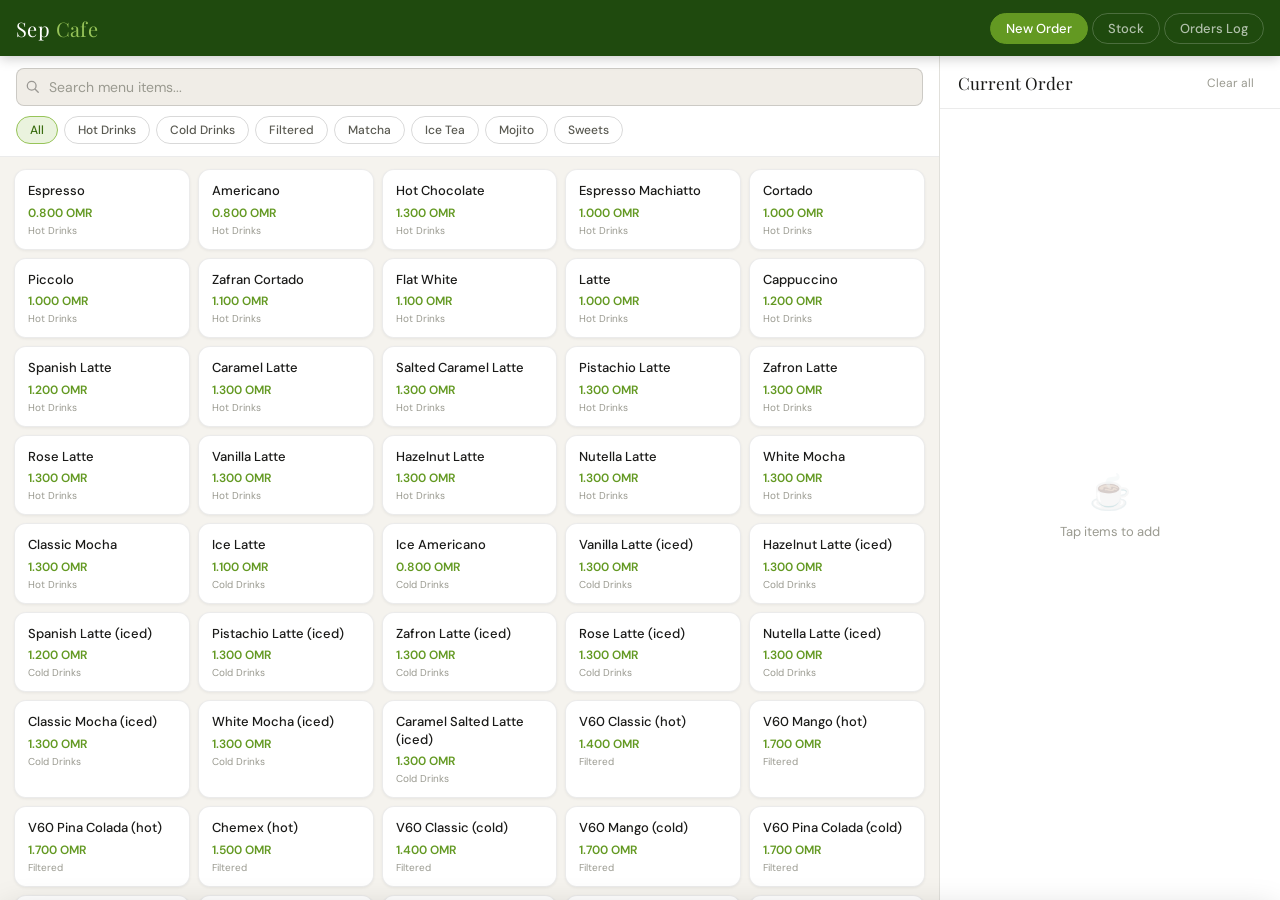
==== index.html @ 08c00aa0 "initial commit" ====
<!DOCTYPE html>
<html lang="en">
<head>
<meta charset="UTF-8" />
<meta name="viewport" content="width=device-width, initial-scale=1.0, viewport-fit=cover" />
<title>Sep Cafe — Order Management</title>
<link href="https://fonts.googleapis.com/css2?family=DM+Sans:wght@400;500;600&family=Playfair+Display:wght@600&display=swap" rel="stylesheet" />
<style>
:root {
  --green-dark:   #1f4a0e;
  --green-mid:    #3B6D11;
  --green-light:  #639922;
  --green-pale:   #EAF3DE;
  --green-border: #97C459;
  --bg:           #f5f3ee;
  --bg-card:      #ffffff;
  --bg-secondary: #f0ede7;
  --text-primary:   #1a1a18;
  --text-secondary: #5a5a52;
  --text-muted:     #9a9a90;
  --border:         rgba(0,0,0,0.08);
  --border-strong:  rgba(0,0,0,0.15);
  --red:      #A32D2D;
  --red-pale: #FCEBEB;
  --shadow-sm: 0 1px 3px rgba(0,0,0,0.06);
  --shadow-md: 0 4px 16px rgba(0,0,0,0.10);
  --shadow-lg: 0 8px 32px rgba(0,0,0,0.15);
  --radius-sm: 8px;
  --radius-md: 12px;
  --radius-lg: 16px;
  --topbar-h:    56px;
  --bottomnav-h: 60px;
  --font-body:    'DM Sans', sans-serif;
  --font-display: 'Playfair Display', serif;
}

*, *::before, *::after { box-sizing: border-box; margin: 0; padding: 0; }

html, body {
  height: 100%;
  font-family: var(--font-body);
  background: var(--bg);
  color: var(--text-primary);
  -webkit-tap-highlight-color: transparent;
  overscroll-behavior: none;
}

/* ━━━━━━━━━━━━━━━━━━━━━━
   TOP BAR
━━━━━━━━━━━━━━━━━━━━━━ */
.topbar {
  position: fixed;
  top: 0; left: 0; right: 0;
  z-index: 100;
  height: var(--topbar-h);
  background: var(--green-dark);
  display: flex;
  align-items: center;
  padding: 0 16px;
  gap: 12px;
  box-shadow: 0 2px 12px rgba(0,0,0,0.22);
}
.logo {
  font-family: var(--font-display);
  font-size: 20px;
  color: #fff;
  letter-spacing: 0.02em;
  flex-shrink: 0;
}
.logo span { color: #97C459; }

.topbar-tabs {
  display: flex;
  gap: 4px;
  margin-left: auto;
}
.tab {
  padding: 6px 15px;
  border-radius: 20px;
  border: 1px solid rgba(255,255,255,0.2);
  background: transparent;
  color: rgba(255,255,255,0.65);
  font-family: var(--font-body);
  font-size: 13px;
  font-weight: 500;
  cursor: pointer;
  transition: all 0.16s;
  white-space: nowrap;
}
.tab:hover { color: #fff; border-color: rgba(255,255,255,0.4); }
.tab.active { background: var(--green-light); color: #fff; border-color: var(--green-light); }

/* Mobile cart button in topbar */
.topbar-cart-btn {
  display: none;
  margin-left: auto;
  background: var(--green-light);
  border: none;
  border-radius: var(--radius-sm);
  padding: 7px 12px;
  color: #fff;
  font-family: var(--font-body);
  font-size: 13px;
  font-weight: 600;
  cursor: pointer;
  align-items: center;
  gap: 6px;
  touch-action: manipulation;
}
.cart-count {
  background: #fff;
  color: var(--green-dark);
  border-radius: 10px;
  font-size: 11px;
  font-weight: 700;
  padding: 1px 6px;
  min-width: 18px;
  text-align: center;
}
.cart-count.hidden { display: none; }

/* ━━━━━━━━━━━━━━━━━━━━━━
   BOTTOM NAV (mobile only)
━━━━━━━━━━━━━━━━━━━━━━ */
.bottom-nav {
  display: none;
  position: fixed;
  bottom: 0; left: 0; right: 0;
  z-index: 100;
  height: var(--bottomnav-h);
  background: var(--green-dark);
  border-top: 1px solid rgba(255,255,255,0.1);
  padding-bottom: env(safe-area-inset-bottom, 0px);
}
.bottom-nav-inner { display: flex; height: 100%; }
.bnav-btn {
  flex: 1;
  display: flex;
  flex-direction: column;
  align-items: center;
  justify-content: center;
  gap: 3px;
  background: none; border: none;
  color: rgba(255,255,255,0.5);
  font-family: var(--font-body);
  font-size: 10px; font-weight: 500;
  cursor: pointer;
  transition: color 0.15s;
  padding: 0;
  touch-action: manipulation;
}
.bnav-btn.active { color: #97C459; }
.bnav-icon { width: 22px; height: 22px; display: flex; align-items: center; justify-content: center; }
.bnav-icon svg { width: 20px; height: 20px; stroke: currentColor; fill: none; stroke-width: 1.8; stroke-linecap: round; stroke-linejoin: round; }

/* ━━━━━━━━━━━━━━━━━━━━━━
   APP BODY
━━━━━━━━━━━━━━━━━━━━━━ */
.app-body {
  position: fixed;
  top: var(--topbar-h);
  left: 0; right: 0; bottom: 0;
  display: flex;
  overflow: hidden;
}

/* ━━━━━━━━━━━━━━━━━━━━━━
   PANELS
━━━━━━━━━━━━━━━━━━━━━━ */
.panel { display: none; width: 100%; height: 100%; }
.panel.active { display: flex; }
#orders-panel { flex-direction: row; }
#stock-panel  { flex-direction: column; }
#log-panel    { flex-direction: column; }

/* ━━━━━━━━━━━━━━━━━━━━━━
   MENU SIDE
━━━━━━━━━━━━━━━━━━━━━━ */
.menu-side {
  flex: 1;
  display: flex;
  flex-direction: column;
  overflow: hidden;
  border-right: 1px solid var(--border);
  min-width: 0;
}
.menu-controls {
  padding: 12px 16px 10px;
  background: var(--bg-card);
  border-bottom: 1px solid var(--border);
  flex-shrink: 0;
}
.search-wrap { position: relative; margin-bottom: 10px; }
.search-icon {
  position: absolute; left: 10px; top: 50%;
  transform: translateY(-50%);
  width: 14px; height: 14px; opacity: 0.4;
}
.search-input {
  width: 100%;
  padding: 9px 12px 9px 32px;
  border: 1px solid var(--border-strong);
  border-radius: var(--radius-sm);
  font-family: var(--font-body);
  font-size: 14px;
  background: var(--bg-secondary);
  color: var(--text-primary);
  outline: none;
  transition: border-color 0.15s;
  -webkit-appearance: none;
}
.search-input:focus { border-color: var(--green-border); }
.search-input::placeholder { color: var(--text-muted); }

.cat-scroll {
  display: flex; gap: 6px;
  overflow-x: auto; padding-bottom: 2px;
  scrollbar-width: none;
}
.cat-scroll::-webkit-scrollbar { display: none; }
.cat-btn {
  padding: 5px 13px;
  border-radius: 20px;
  border: 1px solid var(--border-strong);
  background: transparent;
  font-family: var(--font-body);
  font-size: 12px; font-weight: 500;
  color: var(--text-secondary);
  cursor: pointer;
  white-space: nowrap;
  transition: all 0.15s;
  flex-shrink: 0;
  -webkit-appearance: none;
  touch-action: manipulation;
}
.cat-btn:hover { border-color: var(--green-border); color: var(--green-mid); }
.cat-btn.active { background: var(--green-pale); color: var(--green-mid); border-color: var(--green-border); }

.item-scroll {
  flex: 1; overflow-y: auto;
  padding: 12px 14px;
  scrollbar-width: thin;
  scrollbar-color: var(--border-strong) transparent;
  -webkit-overflow-scrolling: touch;
}
.item-grid {
  display: grid;
  grid-template-columns: repeat(auto-fill, minmax(148px, 1fr));
  gap: 8px;
}
.item-card {
  background: var(--bg-card);
  border: 1px solid var(--border);
  border-radius: var(--radius-md);
  padding: 12px 13px;
  cursor: pointer;
  transition: border-color 0.15s, transform 0.12s, box-shadow 0.15s;
  position: relative;
  box-shadow: var(--shadow-sm);
  touch-action: manipulation;
  -webkit-user-select: none;
  user-select: none;
}
.item-card:active { transform: scale(0.97); box-shadow: none; }
@media (hover: hover) {
  .item-card:hover { border-color: var(--green-border); transform: translateY(-1px); box-shadow: var(--shadow-md); }
}
.item-card.out-of-stock { opacity: 0.42; cursor: not-allowed; pointer-events: none; }
.out-badge {
  position: absolute; top: 7px; right: 7px;
  font-size: 9px; font-weight: 600; letter-spacing: 0.04em;
  background: var(--red-pale); color: var(--red);
  padding: 2px 5px; border-radius: 4px;
}
.item-name { font-size: 13px; font-weight: 500; color: var(--text-primary); line-height: 1.35; margin-bottom: 5px; }
.item-price { font-size: 12px; font-weight: 600; color: var(--green-light); }
.item-cat-tag { font-size: 10px; color: var(--text-muted); margin-top: 3px; }

/* ━━━━━━━━━━━━━━━━━━━━━━
   ORDER SIDE (desktop)
━━━━━━━━━━━━━━━━━━━━━━ */
.order-side {
  width: 310px;
  display: flex;
  flex-direction: column;
  background: var(--bg-card);
  overflow: hidden;
  flex-shrink: 0;
}
.order-head {
  padding: 14px 18px 12px;
  border-bottom: 1px solid var(--border);
  display: flex;
  align-items: center;
  justify-content: space-between;
  flex-shrink: 0;
}
.order-title { font-family: var(--font-display); font-size: 17px; color: var(--text-primary); }
.clear-btn {
  font-size: 12px; color: var(--text-muted);
  background: none; border: none; cursor: pointer;
  font-family: var(--font-body);
  padding: 5px 8px; border-radius: var(--radius-sm);
  transition: all 0.15s; touch-action: manipulation;
}
.clear-btn:hover { background: var(--red-pale); color: var(--red); }

.order-items {
  flex: 1; overflow-y: auto;
  padding: 8px 16px;
  scrollbar-width: thin;
  -webkit-overflow-scrolling: touch;
}
.order-empty {
  display: flex; flex-direction: column;
  align-items: center; justify-content: center;
  height: 100%; gap: 8px;
  color: var(--text-muted); font-size: 13px;
}
.order-empty-icon { font-size: 34px; opacity: 0.28; }
.order-row {
  display: flex; align-items: center; gap: 8px;
  padding: 10px 0;
  border-bottom: 1px solid var(--border);
}
.order-row-name { flex: 1; font-size: 13px; color: var(--text-primary); line-height: 1.3; }
.qty-ctrl { display: flex; align-items: center; gap: 5px; }
.qty-btn {
  width: 28px; height: 28px;
  border-radius: 50%;
  border: 1px solid var(--border-strong);
  background: none; cursor: pointer;
  font-size: 17px;
  display: flex; align-items: center; justify-content: center;
  color: var(--text-primary); line-height: 1;
  transition: all 0.12s; touch-action: manipulation;
}
.qty-btn:active { background: var(--green-pale); border-color: var(--green-border); }
@media (hover: hover) { .qty-btn:hover { background: var(--green-pale); border-color: var(--green-border); } }
.qty-num { font-size: 13px; font-weight: 600; min-width: 18px; text-align: center; color: var(--text-primary); }
.row-price { font-size: 13px; font-weight: 600; color: var(--text-primary); min-width: 44px; text-align: right; }

.order-footer {
  padding: 12px 16px;
  border-top: 1px solid var(--border);
  background: var(--bg);
  flex-shrink: 0;
  padding-bottom: max(12px, env(safe-area-inset-bottom, 12px));
}
.total-line {
  display: flex; justify-content: space-between; align-items: baseline;
  margin-bottom: 10px;
}
.total-label { font-size: 13px; color: var(--text-secondary); }
.total-amount { font-size: 20px; font-weight: 600; color: var(--green-dark); font-family: var(--font-display); }
.note-input {
  width: 100%;
  padding: 8px 10px;
  border: 1px solid var(--border-strong);
  border-radius: var(--radius-sm);
  font-family: var(--font-body); font-size: 13px;
  color: var(--text-primary); background: var(--bg-card);
  resize: none; outline: none; margin-bottom: 10px;
  transition: border-color 0.15s; -webkit-appearance: none;
}
.note-input:focus { border-color: var(--green-border); }
.note-input::placeholder { color: var(--text-muted); }
.place-btn {
  width: 100%; padding: 13px;
  background: var(--green-dark); color: #fff;
  border: none; border-radius: var(--radius-sm);
  font-family: var(--font-body); font-size: 15px; font-weight: 600;
  cursor: pointer; letter-spacing: 0.02em;
  transition: background 0.15s; touch-action: manipulation;
}
.place-btn:active { background: var(--green-mid); }
@media (hover: hover) { .place-btn:hover { background: var(--green-mid); } }

/* ━━━━━━━━━━━━━━━━━━━━━━
   BOTTOM SHEET (mobile order)
━━━━━━━━━━━━━━━━━━━━━━ */
.sheet-overlay {
  display: none;
  position: fixed; inset: 0; z-index: 200;
  background: rgba(0,0,0,0.45);
}
.sheet-overlay.open { display: block; }
.bottom-sheet {
  position: fixed;
  left: 0; right: 0; bottom: 0;
  z-index: 201;
  background: var(--bg-card);
  border-radius: var(--radius-lg) var(--radius-lg) 0 0;
  box-shadow: var(--shadow-lg);
  display: flex; flex-direction: column;
  max-height: 88vh;
  transform: translateY(100%);
  transition: transform 0.32s cubic-bezier(0.32, 0.72, 0, 1);
  will-change: transform;
}
.bottom-sheet.open { transform: translateY(0); }
.sheet-handle {
  width: 36px; height: 4px;
  background: var(--border-strong);
  border-radius: 2px;
  margin: 10px auto 0; flex-shrink: 0;
}
.sheet-head {
  padding: 10px 18px 12px;
  border-bottom: 1px solid var(--border);
  display: flex; align-items: center; justify-content: space-between;
  flex-shrink: 0;
}
.sheet-close {
  background: none; border: none; cursor: pointer;
  color: var(--text-muted); font-size: 22px; line-height: 1;
  padding: 4px; touch-action: manipulation;
}
.sheet-items {
  flex: 1; overflow-y: auto;
  padding: 6px 16px;
  -webkit-overflow-scrolling: touch;
}

/* ━━━━━━━━━━━━━━━━━━━━━━
   STOCK PANEL
━━━━━━━━━━━━━━━━━━━━━━ */
.stock-controls {
  padding: 12px 16px 10px;
  background: var(--bg-card);
  border-bottom: 1px solid var(--border);
  flex-shrink: 0;
}
.stock-scroll {
  flex: 1; overflow-y: auto;
  padding: 14px 16px;
  -webkit-overflow-scrolling: touch;
}
.stock-grid {
  display: grid;
  grid-template-columns: repeat(auto-fill, minmax(210px, 1fr));
  gap: 8px;
}
.stock-item {
  background: var(--bg-card);
  border: 1px solid var(--border);
  border-radius: var(--radius-sm);
  padding: 11px 14px;
  display: flex; align-items: center; justify-content: space-between; gap: 12px;
  box-shadow: var(--shadow-sm);
}
.stock-name { font-size: 13px; color: var(--text-primary); flex: 1; }
.stock-price { font-size: 11px; color: var(--text-muted); margin-top: 2px; }
.toggle-wrap { display: flex; align-items: center; gap: 7px; flex-shrink: 0; }
.toggle-label { font-size: 11px; font-weight: 500; }
.toggle-label.in { color: var(--green-mid); }
.toggle-label.out { color: var(--red); }
.toggle-track {
  width: 44px; height: 26px;
  border-radius: 13px; border: none; cursor: pointer;
  position: relative; transition: background 0.2s;
  flex-shrink: 0; outline: none; touch-action: manipulation;
}
.toggle-track.in  { background: var(--green-light); }
.toggle-track.out { background: #B4B2A9; }
.toggle-track::after {
  content: ""; position: absolute; top: 4px;
  width: 18px; height: 18px; border-radius: 50%;
  background: #fff; transition: left 0.2s;
  box-shadow: 0 1px 3px rgba(0,0,0,0.22);
}
.toggle-track.in::after  { left: 22px; }
.toggle-track.out::after { left: 4px; }

/* ━━━━━━━━━━━━━━━━━━━━━━
   LOG PANEL
━━━━━━━━━━━━━━━━━━━━━━ */
.log-scroll {
  flex: 1; overflow-y: auto;
  padding: 16px;
  -webkit-overflow-scrolling: touch;
}
.stats-row {
  display: grid;
  grid-template-columns: repeat(3, 1fr);
  gap: 10px; margin-bottom: 20px;
}
.stat-card {
  background: var(--bg-card);
  border: 1px solid var(--border);
  border-radius: var(--radius-md);
  padding: 14px 10px; text-align: center;
  box-shadow: var(--shadow-sm);
}
.stat-val { font-family: var(--font-display); font-size: 26px; color: var(--green-dark); }
.stat-label { font-size: 11px; color: var(--text-muted); margin-top: 3px; }
.log-section-title {
  font-size: 11px; font-weight: 600; text-transform: uppercase;
  letter-spacing: 0.08em; color: var(--text-muted); margin-bottom: 10px;
}
.log-grid { display: flex; flex-direction: column; gap: 9px; }
.log-card {
  background: var(--bg-card);
  border: 1px solid var(--border);
  border-radius: var(--radius-md);
  padding: 13px 15px;
  box-shadow: var(--shadow-sm);
}
.log-top { display: flex; align-items: center; justify-content: space-between; margin-bottom: 7px; }
.log-num { font-size: 14px; font-weight: 600; color: var(--text-primary); }
.log-time { font-size: 12px; color: var(--text-muted); }
.log-items { font-size: 12px; color: var(--text-secondary); line-height: 1.7; margin-bottom: 8px; }
.log-bottom { display: flex; align-items: center; justify-content: space-between; flex-wrap: wrap; gap: 6px; }
.log-total { font-size: 15px; font-weight: 700; color: var(--green-dark); font-family: var(--font-display); }
.log-note { font-size: 11px; color: var(--text-muted); font-style: italic; background: var(--bg-secondary); padding: 3px 8px; border-radius: 4px; }
.log-empty { text-align: center; padding: 60px 0; color: var(--text-muted); font-size: 14px; }

/* ━━━━━━━━━━━━━━━━━━━━━━
   TOAST
━━━━━━━━━━━━━━━━━━━━━━ */
.toast {
  position: fixed; bottom: 76px; left: 50%;
  transform: translateX(-50%) translateY(10px);
  background: var(--green-dark); color: #fff;
  padding: 9px 18px; border-radius: 20px;
  font-size: 13px; font-weight: 500;
  opacity: 0; transition: opacity 0.25s, transform 0.25s;
  pointer-events: none; z-index: 300;
  white-space: nowrap;
  box-shadow: 0 4px 16px rgba(0,0,0,0.25);
}
.toast.show { opacity: 1; transform: translateX(-50%) translateY(0); }

/* ━━━━━━━━━━━━━━━━━━━━━━
   SCROLLBARS
━━━━━━━━━━━━━━━━━━━━━━ */
::-webkit-scrollbar { width: 4px; height: 4px; }
::-webkit-scrollbar-track { background: transparent; }
::-webkit-scrollbar-thumb { background: var(--border-strong); border-radius: 3px; }

/* ━━━━━━━━━━━━━━━━━━━━━━
   RESPONSIVE: TABLET (600px–1023px)
━━━━━━━━━━━━━━━━━━━━━━ */
@media (min-width: 600px) and (max-width: 1023px) {
  .order-side { width: 265px; }
  .item-grid { grid-template-columns: repeat(auto-fill, minmax(136px, 1fr)); }
  .stock-grid { grid-template-columns: repeat(auto-fill, minmax(190px, 1fr)); }
  .stat-val { font-size: 22px; }
}

/* ━━━━━━━━━━━━━━━━━━━━━━
   RESPONSIVE: MOBILE (< 600px)
━━━━━━━━━━━━━━━━━━━━━━ */
@media (max-width: 599px) {
  :root { --topbar-h: 52px; }

  .topbar-tabs    { display: none; }
  .topbar-cart-btn { display: flex; }
  .bottom-nav     { display: flex; }

  /* push content above bottom nav */
  .app-body { bottom: var(--bottomnav-h); }

  /* full-width menu, no desktop order sidebar */
  #orders-panel { flex-direction: column; }
  .menu-side { flex: 1; border-right: none; width: 100%; }
  .order-side { display: none; }

  /* toast above bottom nav */
  .toast { bottom: calc(var(--bottomnav-h) + 10px); }

  /* 2-col item grid on phones */
  .item-grid { grid-template-columns: repeat(2, 1fr); gap: 7px; }
  .item-scroll { padding: 10px 12px; }
  .menu-controls { padding: 10px 12px 9px; }

  /* stock: single col */
  .stock-grid { grid-template-columns: 1fr; }
  .stock-scroll { padding: 12px; }
  .stock-controls { padding: 10px 12px 8px; }

  /* log */
  .log-scroll { padding: 12px; }
  .stats-row { gap: 8px; }
  .stat-val { font-size: 20px; }
  .stat-card { padding: 12px 8px; }
}

/* wider phones / small tablets landscape: 3-col grid */
@media (min-width: 420px) and (max-width: 599px) {
  .item-grid { grid-template-columns: repeat(3, 1fr); }
}

/* very narrow phones */
@media (max-width: 360px) {
  .item-grid { grid-template-columns: repeat(2, 1fr); }
  .bnav-btn  { font-size: 9px; }
  .logo      { font-size: 17px; }
}

/* large desktop: wider order panel */
@media (min-width: 1280px) {
  .order-side { width: 340px; }
  .item-grid { grid-template-columns: repeat(auto-fill, minmax(162px, 1fr)); }
}
</style>
</head>
<body>

<!-- ── TOP BAR ── -->
<header class="topbar">
  <div class="logo">Sep <span>Cafe</span></div>

  <div class="topbar-tabs">
    <button class="tab active" onclick="switchTab('orders')">New Order</button>
    <button class="tab" onclick="switchTab('stock')">Stock</button>
    <button class="tab" onclick="switchTab('log')">Orders Log</button>
  </div>

  <button class="topbar-cart-btn" onclick="openSheet()" id="cart-btn">
    <svg width="15" height="15" viewBox="0 0 24 24" fill="none" stroke="currentColor" stroke-width="2.2" stroke-linecap="round" stroke-linejoin="round">
      <circle cx="9" cy="21" r="1"/><circle cx="20" cy="21" r="1"/>
      <path d="M1 1h4l2.68 13.39a2 2 0 001.98 1.61h9.72a2 2 0 001.98-1.61L23 6H6"/>
    </svg>
    Order
    <span class="cart-count hidden" id="cart-count">0</span>
  </button>
</header>

<!-- ── APP BODY ── -->
<div class="app-body">

  <!-- ORDER PANEL -->
  <div class="panel active" id="orders-panel">
    <div class="menu-side">
      <div class="menu-controls">
        <div class="search-wrap">
          <svg class="search-icon" viewBox="0 0 16 16" fill="none">
            <circle cx="6.5" cy="6.5" r="5" stroke="currentColor" stroke-width="1.5"/>
            <path d="M10.5 10.5L14 14" stroke="currentColor" stroke-width="1.5" stroke-linecap="round"/>
          </svg>
          <input class="search-input" type="search" placeholder="Search menu items..." oninput="filterItems(this.value)" />
        </div>
        <div class="cat-scroll" id="cat-tabs"></div>
      </div>
      <div class="item-scroll">
        <div class="item-grid" id="item-grid"></div>
      </div>
    </div>

    <!-- Desktop order sidebar -->
    <div class="order-side">
      <div class="order-head">
        <span class="order-title">Current Order</span>
        <button class="clear-btn" onclick="clearOrder()">Clear all</button>
      </div>
      <div class="order-items" id="order-list-desktop">
        <div class="order-empty"><div class="order-empty-icon">☕</div><span>Tap items to add</span></div>
      </div>
      <div id="order-footer-desktop"></div>
    </div>
  </div>

  <!-- STOCK PANEL -->
  <div class="panel" id="stock-panel">
    <div class="stock-controls">
      <div class="cat-scroll" id="stock-cat-tabs"></div>
    </div>
    <div class="stock-scroll">
      <div class="stock-grid" id="stock-grid"></div>
    </div>
  </div>

  <!-- LOG PANEL -->
  <div class="panel" id="log-panel">
    <div class="log-scroll">
      <div class="stats-row" id="stats-row"></div>
      <div class="log-section-title">Order history</div>
      <div class="log-grid" id="log-grid"></div>
    </div>
  </div>

</div>

<!-- ── MOBILE BOTTOM SHEET ── -->
<div class="sheet-overlay" id="sheet-overlay" onclick="closeSheet()"></div>
<div class="bottom-sheet" id="bottom-sheet">
  <div class="sheet-handle"></div>
  <div class="sheet-head">
    <span class="order-title">Current Order</span>
    <div style="display:flex;align-items:center;gap:8px">
      <button class="clear-btn" onclick="clearOrder()">Clear all</button>
      <button class="sheet-close" onclick="closeSheet()">&#x2715;</button>
    </div>
  </div>
  <div class="sheet-items" id="order-list-mobile"></div>
  <div id="order-footer-mobile"></div>
</div>

<!-- ── BOTTOM NAV (mobile) ── -->
<nav class="bottom-nav">
  <div class="bottom-nav-inner">
    <button class="bnav-btn active" id="bnav-orders" onclick="switchTab('orders')">
      <span class="bnav-icon">
        <svg viewBox="0 0 24 24"><path d="M9 5H7a2 2 0 00-2 2v12a2 2 0 002 2h10a2 2 0 002-2V7a2 2 0 00-2-2h-2"/><rect x="9" y="3" width="6" height="4" rx="1"/><line x1="9" y1="12" x2="15" y2="12"/><line x1="9" y1="16" x2="13" y2="16"/></svg>
      </span>
      Orders
    </button>
    <button class="bnav-btn" id="bnav-stock" onclick="switchTab('stock')">
      <span class="bnav-icon">
        <svg viewBox="0 0 24 24"><path d="M20 7H4a2 2 0 00-2 2v6a2 2 0 002 2h16a2 2 0 002-2V9a2 2 0 00-2-2z"/><path d="M16 21V5a2 2 0 00-2-2h-4a2 2 0 00-2 2v16"/></svg>
      </span>
      Stock
    </button>
    <button class="bnav-btn" id="bnav-log" onclick="switchTab('log')">
      <span class="bnav-icon">
        <svg viewBox="0 0 24 24"><line x1="18" y1="20" x2="18" y2="10"/><line x1="12" y1="20" x2="12" y2="4"/><line x1="6" y1="20" x2="6" y2="14"/></svg>
      </span>
      Log
    </button>
  </div>
</nav>

<div class="toast" id="toast"></div>

<script>
/* ═══ MENU DATA ═══ */
const MENU = {
  "Hot Drinks": [
    {n:"Espresso",p:0.800},{n:"Americano",p:0.800},{n:"Hot Chocolate",p:1.300},
    {n:"Espresso Machiatto",p:1.000},{n:"Cortado",p:1.000},{n:"Piccolo",p:1.000},
    {n:"Zafran Cortado",p:1.100},{n:"Flat White",p:1.100},{n:"Latte",p:1.000},
    {n:"Cappuccino",p:1.200},{n:"Spanish Latte",p:1.200},{n:"Caramel Latte",p:1.300},
    {n:"Salted Caramel Latte",p:1.300},{n:"Pistachio Latte",p:1.300},
    {n:"Zafron Latte",p:1.300},{n:"Rose Latte",p:1.300},{n:"Vanilla Latte",p:1.300},
    {n:"Hazelnut Latte",p:1.300},{n:"Nutella Latte",p:1.300},
    {n:"White Mocha",p:1.300},{n:"Classic Mocha",p:1.300}
  ],
  "Cold Drinks": [
    {n:"Ice Latte",p:1.100},{n:"Ice Americano",p:0.800},{n:"Vanilla Latte (iced)",p:1.300},
    {n:"Hazelnut Latte (iced)",p:1.300},{n:"Spanish Latte (iced)",p:1.200},
    {n:"Pistachio Latte (iced)",p:1.300},{n:"Zafron Latte (iced)",p:1.300},
    {n:"Rose Latte (iced)",p:1.300},{n:"Nutella Latte (iced)",p:1.300},
    {n:"Classic Mocha (iced)",p:1.300},{n:"White Mocha (iced)",p:1.300},
    {n:"Caramel Salted Latte (iced)",p:1.300}
  ],
  "Filtered": [
    {n:"V60 Classic (hot)",p:1.400},{n:"V60 Mango (hot)",p:1.700},
    {n:"V60 Pina Colada (hot)",p:1.700},{n:"Chemex (hot)",p:1.500},
    {n:"V60 Classic (cold)",p:1.400},{n:"V60 Mango (cold)",p:1.700},
    {n:"V60 Pina Colada (cold)",p:1.700},{n:"Chemex (cold)",p:1.500},
    {n:"Cold Brew",p:1.400},{n:"Mixed Cold Brew",p:1.500}
  ],
  "Matcha": [
    {n:"Matcha Classic",p:1.500},{n:"Matcha Latte",p:1.600},{n:"Matcha Rose Latte",p:1.600}
  ],
  "Ice Tea": [
    {n:"Ice Tea Passion",p:1.200},{n:"Ice Tea Peach",p:1.200},
    {n:"Ice Tea Pomegranate",p:1.200},{n:"Ice Tea Blueberry",p:1.200},
    {n:"Ice Tea Strawberry",p:1.200},{n:"Ice Tea Watermelon",p:1.200},
    {n:"Ice Tea Mango",p:1.200},{n:"Ice Tea Lemon",p:1.200},{n:"Karkadiya",p:1.200}
  ],
  "Mojito": [
    {n:"Mojito Passion",p:1.100},{n:"Mojito Peach",p:1.100},
    {n:"Mojito Pomegranate",p:1.100},{n:"Mojito Blueberry",p:1.100},
    {n:"Mojito Strawberry",p:1.100},{n:"Mojito Watermelon",p:1.100},
    {n:"Mojito Mango",p:1.100},{n:"Mojito Lime",p:1.100}
  ],
  "Sweets": [
    {n:"Tiramisu Coffee",p:1.500},{n:"Tiramisu Mango",p:1.500},
    {n:"Mix Barry",p:1.400},{n:"Chocolate Cake",p:1.400},{n:"Date Cake",p:1.500},
    {n:"Mango Chia",p:1.500},{n:"Riyadh Cake",p:1.500},{n:"Honey Cake",p:1.500},
    {n:"Trifle Mango",p:1.400},{n:"Danish Cream Custard",p:1.600},
    {n:"Danish Chocolate Belgium",p:1.600},{n:"Lava Cookies",p:1.400},
    {n:"Chocolate Pudding",p:1.300},{n:"September Signature",p:1.600},
    {n:"Snickers Pistachio Cake",p:1.400},{n:"Cheese Cake (blueberry)",p:1.500},
    {n:"Cheese Cake (strawberry)",p:1.500},{n:"Cheese Cake (blackberry)",p:1.500},
    {n:"San Sebastián Cake",p:1.500}
  ]
};

/* ═══ LOCALSTORAGE ═══ */
const LS = { stock:'sep_cafe_stock', order:'sep_cafe_order', history:'sep_cafe_history', counter:'sep_cafe_counter' };
function lsSave() {
  try {
    localStorage.setItem(LS.stock,   JSON.stringify(stock));
    localStorage.setItem(LS.order,   JSON.stringify(order));
    localStorage.setItem(LS.history, JSON.stringify(orderHistory));
    localStorage.setItem(LS.counter, String(orderCounter));
  } catch(e) {}
}
function lsLoad() {
  try {
    const s=localStorage.getItem(LS.stock), o=localStorage.getItem(LS.order),
          h=localStorage.getItem(LS.history), c=localStorage.getItem(LS.counter);
    if(s) stock=JSON.parse(s);
    if(o) order=JSON.parse(o);
    if(h) orderHistory=JSON.parse(h);
    if(c) orderCounter=parseInt(c,10);
  } catch(e) {}
}

/* ═══ STATE ═══ */
let stock={}, order=[], orderHistory=[], orderCounter=1;
let currentCat="All", currentStockCat="All", searchQ="";

Object.keys(MENU).forEach(cat=>MENU[cat].forEach(i=>stock[i.n]=true));
lsLoad();
Object.keys(MENU).forEach(cat=>MENU[cat].forEach(i=>{ if(stock[i.n]===undefined) stock[i.n]=true; }));

/* ═══ HELPERS ═══ */
function allItems() {
  const arr=[];
  Object.entries(MENU).forEach(([cat,items])=>items.forEach(i=>arr.push({...i,cat})));
  return arr;
}
function esc(s){ return s.replace(/'/g,"\\'"); }
function toast(msg){
  const el=document.getElementById('toast');
  el.textContent=msg; el.classList.add('show');
  clearTimeout(el._t);
  el._t=setTimeout(()=>el.classList.remove('show'),2100);
}
function isMobile(){ return window.innerWidth<600; }

/* ═══ SHEET ═══ */
function openSheet(){
  document.getElementById('sheet-overlay').classList.add('open');
  document.getElementById('bottom-sheet').classList.add('open');
  document.body.style.overflow='hidden';
}
function closeSheet(){
  document.getElementById('sheet-overlay').classList.remove('open');
  document.getElementById('bottom-sheet').classList.remove('open');
  document.body.style.overflow='';
}

/* ═══ TAB SWITCHING ═══ */
function switchTab(t){
  ['orders','stock','log'].forEach(x=>{
    document.getElementById(x+'-panel').classList.toggle('active',x===t);
  });
  document.querySelectorAll('.topbar-tabs .tab').forEach((el,i)=>{
    el.classList.toggle('active',['orders','stock','log'][i]===t);
  });
  document.querySelectorAll('.bnav-btn').forEach((el,i)=>{
    el.classList.toggle('active',['orders','stock','log'][i]===t);
  });
  if(t==='stock') renderStock();
  if(t==='log')   renderLog();
  closeSheet();
}

/* ═══ CATEGORY TABS ═══ */
function buildCatTabs(){
  const cats=["All",...Object.keys(MENU)];
  document.getElementById('cat-tabs').innerHTML=cats.map(c=>
    `<button class="cat-btn${c===currentCat?' active':''}" onclick="setCat('${esc(c)}')">${c}</button>`
  ).join('');
}
function setCat(c){ currentCat=c; buildCatTabs(); renderItems(); }

/* ═══ ITEM GRID ═══ */
function filterItems(q){ searchQ=q; renderItems(); }
function renderItems(){
  const items=allItems().filter(i=>{
    const catOk=currentCat==="All"||i.cat===currentCat;
    const qOk=!searchQ||i.n.toLowerCase().includes(searchQ.toLowerCase());
    return catOk&&qOk;
  });
  document.getElementById('item-grid').innerHTML=items.length
    ?items.map(i=>`
        <div class="item-card${stock[i.n]?'':' out-of-stock'}"
             onclick="${stock[i.n]?`addItem('${esc(i.n)}',${i.p})`:''}">
          ${!stock[i.n]?'<span class="out-badge">OUT</span>':''}
          <div class="item-name">${i.n}</div>
          <div class="item-price">${i.p.toFixed(3)} OMR</div>
          <div class="item-cat-tag">${i.cat}</div>
        </div>`).join('')
    :`<div style="grid-column:1/-1;text-align:center;padding:40px 20px;color:var(--text-muted);font-size:13px">No items found</div>`;
}

/* ═══ ORDER ═══ */
function addItem(name,price){
  const ex=order.find(o=>o.n===name);
  if(ex) ex.qty++; else order.push({n:name,p:price,qty:1});
  lsSave(); renderOrder();
  toast('Added: '+name);
}
function changeQty(name,d){
  const ex=order.find(o=>o.n===name);
  if(!ex) return;
  ex.qty+=d;
  if(ex.qty<=0) order=order.filter(o=>o.n!==name);
  lsSave(); renderOrder();
}
function clearOrder(){ order=[]; lsSave(); renderOrder(); closeSheet(); }

function orderRowsHTML(){
  return order.map(o=>`
    <div class="order-row">
      <span class="order-row-name">${o.n}</span>
      <div class="qty-ctrl">
        <button class="qty-btn" onclick="changeQty('${esc(o.n)}',-1)">−</button>
        <span class="qty-num">${o.qty}</span>
        <button class="qty-btn" onclick="changeQty('${esc(o.n)}',1)">+</button>
      </div>
      <span class="row-price">${(o.p*o.qty).toFixed(3)}</span>
    </div>`).join('');
}
function orderFooterHTML(suffix){
  const total=order.reduce((s,o)=>s+o.p*o.qty,0);
  return `<div class="order-footer">
    <div class="total-line">
      <span class="total-label">Total</span>
      <span class="total-amount">${total.toFixed(3)} OMR</span>
    </div>
    <textarea class="note-input" id="order-note-${suffix}" rows="2" placeholder="Note: no sugar, take away, table #..."></textarea>
    <button class="place-btn" onclick="placeOrder('${suffix}')">Place Order</button>
  </div>`;
}

function updateCartBadge(){
  const total=order.reduce((s,o)=>s+o.qty,0);
  const el=document.getElementById('cart-count');
  if(!el) return;
  el.textContent=total;
  el.classList.toggle('hidden',total===0);
}

function renderOrder(){
  updateCartBadge();
  const emptyHTML=`<div class="order-empty" style="min-height:100px"><div class="order-empty-icon">☕</div><span>Tap items to add</span></div>`;

  // Desktop sidebar
  const dl=document.getElementById('order-list-desktop');
  const df=document.getElementById('order-footer-desktop');
  if(dl){ dl.innerHTML=order.length?orderRowsHTML():emptyHTML; }
  if(df){ df.innerHTML=order.length?orderFooterHTML('desktop'):''; }

  // Mobile sheet
  const ml=document.getElementById('order-list-mobile');
  const mf=document.getElementById('order-footer-mobile');
  if(ml){ ml.innerHTML=order.length?orderRowsHTML():emptyHTML; }
  if(mf){ mf.innerHTML=order.length?orderFooterHTML('mobile'):''; }
}

function placeOrder(suffix){
  if(!order.length) return;
  const noteEl=document.getElementById('order-note-'+suffix);
  const note=noteEl?noteEl.value:'';
  const total=order.reduce((s,o)=>s+o.p*o.qty,0);
  const timeStr=new Date().toLocaleTimeString([],{hour:'2-digit',minute:'2-digit'});
  orderHistory.unshift({id:orderCounter++,items:[...order],total,time:timeStr,note});
  order=[]; lsSave(); renderOrder(); closeSheet();
  toast('Order #'+(orderCounter-1)+' placed!');
}

/* ═══ STOCK ═══ */
function buildStockCatTabs(){
  const cats=["All",...Object.keys(MENU)];
  document.getElementById('stock-cat-tabs').innerHTML=cats.map(c=>
    `<button class="cat-btn${c===currentStockCat?' active':''}" onclick="setStockCat('${esc(c)}')">${c}</button>`
  ).join('');
}
function setStockCat(c){ currentStockCat=c; renderStock(); }
function renderStock(){
  buildStockCatTabs();
  const items=allItems().filter(i=>currentStockCat==="All"||i.cat===currentStockCat);
  document.getElementById('stock-grid').innerHTML=items.map(i=>`
    <div class="stock-item">
      <div>
        <div class="stock-name">${i.n}</div>
        <div class="stock-price">${i.p.toFixed(3)} OMR</div>
      </div>
      <div class="toggle-wrap">
        <span class="toggle-label ${stock[i.n]?'in':'out'}">${stock[i.n]?'In':'Out'}</span>
        <button class="toggle-track ${stock[i.n]?'in':'out'}" onclick="toggleStock('${esc(i.n)}')"></button>
      </div>
    </div>`).join('');
}
function toggleStock(name){
  stock[name]=!stock[name];
  lsSave(); renderStock(); renderItems();
  toast(name+': '+(stock[name]?'Back in stock':'Out of stock'));
}

/* ═══ LOG ═══ */
function renderLog(){
  const totalRevenue=orderHistory.reduce((s,o)=>s+o.total,0);
  const totalItems=orderHistory.reduce((s,o)=>s+o.items.reduce((a,i)=>a+i.qty,0),0);
  document.getElementById('stats-row').innerHTML=`
    <div class="stat-card"><div class="stat-val">${orderHistory.length}</div><div class="stat-label">Orders today</div></div>
    <div class="stat-card"><div class="stat-val">${totalItems}</div><div class="stat-label">Items served</div></div>
    <div class="stat-card"><div class="stat-val">${totalRevenue.toFixed(3)}</div><div class="stat-label">Revenue (OMR)</div></div>`;
  const logEl=document.getElementById('log-grid');
  if(!orderHistory.length){ logEl.innerHTML=`<div class="log-empty">No orders yet today</div>`; return; }
  logEl.innerHTML=orderHistory.map(o=>`
    <div class="log-card">
      <div class="log-top">
        <span class="log-num">Order #${o.id}</span>
        <span class="log-time">${o.time}</span>
      </div>
      <div class="log-items">${o.items.map(i=>`<strong>${i.qty}×</strong> ${i.n}`).join(' · ')}</div>
      <div class="log-bottom">
        <span class="log-total">${o.total.toFixed(3)} OMR</span>
        ${o.note?`<span class="log-note">${o.note}</span>`:''}
      </div>
    </div>`).join('');
}

/* ═══ INIT ═══ */
buildCatTabs();
renderItems();
renderOrder();
</script>
</body>
</html>
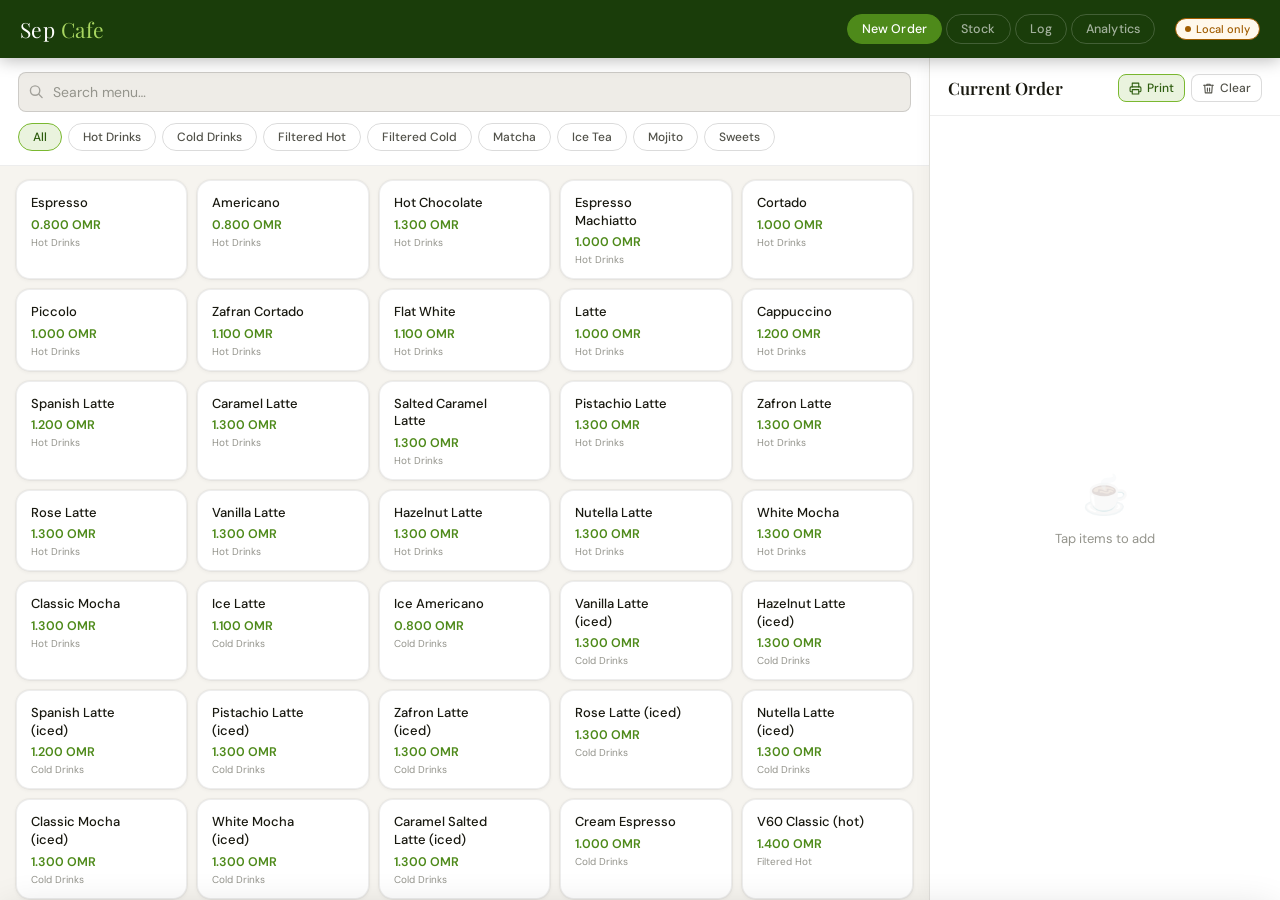
==== commit a13572c3: "fix and add features like cloud syncing of data , print  , stock tracking" ====
--- a/index.html
+++ b/index.html
@@ -1,622 +1,36 @@
 <!DOCTYPE html>
 <html lang="en">
 <head>
-<meta charset="UTF-8" />
-<meta name="viewport" content="width=device-width, initial-scale=1.0, viewport-fit=cover" />
-<title>Sep Cafe — Order Management</title>
-<link href="https://fonts.googleapis.com/css2?family=DM+Sans:wght@400;500;600&family=Playfair+Display:wght@600&display=swap" rel="stylesheet" />
-<style>
-:root {
-  --green-dark:   #1f4a0e;
-  --green-mid:    #3B6D11;
-  --green-light:  #639922;
-  --green-pale:   #EAF3DE;
-  --green-border: #97C459;
-  --bg:           #f5f3ee;
-  --bg-card:      #ffffff;
-  --bg-secondary: #f0ede7;
-  --text-primary:   #1a1a18;
-  --text-secondary: #5a5a52;
-  --text-muted:     #9a9a90;
-  --border:         rgba(0,0,0,0.08);
-  --border-strong:  rgba(0,0,0,0.15);
-  --red:      #A32D2D;
-  --red-pale: #FCEBEB;
-  --shadow-sm: 0 1px 3px rgba(0,0,0,0.06);
-  --shadow-md: 0 4px 16px rgba(0,0,0,0.10);
-  --shadow-lg: 0 8px 32px rgba(0,0,0,0.15);
-  --radius-sm: 8px;
-  --radius-md: 12px;
-  --radius-lg: 16px;
-  --topbar-h:    56px;
-  --bottomnav-h: 60px;
-  --font-body:    'DM Sans', sans-serif;
-  --font-display: 'Playfair Display', serif;
-}
-
-*, *::before, *::after { box-sizing: border-box; margin: 0; padding: 0; }
-
-html, body {
-  height: 100%;
-  font-family: var(--font-body);
-  background: var(--bg);
-  color: var(--text-primary);
-  -webkit-tap-highlight-color: transparent;
-  overscroll-behavior: none;
-}
-
-/* ━━━━━━━━━━━━━━━━━━━━━━
-   TOP BAR
-━━━━━━━━━━━━━━━━━━━━━━ */
-.topbar {
-  position: fixed;
-  top: 0; left: 0; right: 0;
-  z-index: 100;
-  height: var(--topbar-h);
-  background: var(--green-dark);
-  display: flex;
-  align-items: center;
-  padding: 0 16px;
-  gap: 12px;
-  box-shadow: 0 2px 12px rgba(0,0,0,0.22);
-}
-.logo {
-  font-family: var(--font-display);
-  font-size: 20px;
-  color: #fff;
-  letter-spacing: 0.02em;
-  flex-shrink: 0;
-}
-.logo span { color: #97C459; }
-
-.topbar-tabs {
-  display: flex;
-  gap: 4px;
-  margin-left: auto;
-}
-.tab {
-  padding: 6px 15px;
-  border-radius: 20px;
-  border: 1px solid rgba(255,255,255,0.2);
-  background: transparent;
-  color: rgba(255,255,255,0.65);
-  font-family: var(--font-body);
-  font-size: 13px;
-  font-weight: 500;
-  cursor: pointer;
-  transition: all 0.16s;
-  white-space: nowrap;
-}
-.tab:hover { color: #fff; border-color: rgba(255,255,255,0.4); }
-.tab.active { background: var(--green-light); color: #fff; border-color: var(--green-light); }
-
-/* Mobile cart button in topbar */
-.topbar-cart-btn {
-  display: none;
-  margin-left: auto;
-  background: var(--green-light);
-  border: none;
-  border-radius: var(--radius-sm);
-  padding: 7px 12px;
-  color: #fff;
-  font-family: var(--font-body);
-  font-size: 13px;
-  font-weight: 600;
-  cursor: pointer;
-  align-items: center;
-  gap: 6px;
-  touch-action: manipulation;
-}
-.cart-count {
-  background: #fff;
-  color: var(--green-dark);
-  border-radius: 10px;
-  font-size: 11px;
-  font-weight: 700;
-  padding: 1px 6px;
-  min-width: 18px;
-  text-align: center;
-}
-.cart-count.hidden { display: none; }
-
-/* ━━━━━━━━━━━━━━━━━━━━━━
-   BOTTOM NAV (mobile only)
-━━━━━━━━━━━━━━━━━━━━━━ */
-.bottom-nav {
-  display: none;
-  position: fixed;
-  bottom: 0; left: 0; right: 0;
-  z-index: 100;
-  height: var(--bottomnav-h);
-  background: var(--green-dark);
-  border-top: 1px solid rgba(255,255,255,0.1);
-  padding-bottom: env(safe-area-inset-bottom, 0px);
-}
-.bottom-nav-inner { display: flex; height: 100%; }
-.bnav-btn {
-  flex: 1;
-  display: flex;
-  flex-direction: column;
-  align-items: center;
-  justify-content: center;
-  gap: 3px;
-  background: none; border: none;
-  color: rgba(255,255,255,0.5);
-  font-family: var(--font-body);
-  font-size: 10px; font-weight: 500;
-  cursor: pointer;
-  transition: color 0.15s;
-  padding: 0;
-  touch-action: manipulation;
-}
-.bnav-btn.active { color: #97C459; }
-.bnav-icon { width: 22px; height: 22px; display: flex; align-items: center; justify-content: center; }
-.bnav-icon svg { width: 20px; height: 20px; stroke: currentColor; fill: none; stroke-width: 1.8; stroke-linecap: round; stroke-linejoin: round; }
-
-/* ━━━━━━━━━━━━━━━━━━━━━━
-   APP BODY
-━━━━━━━━━━━━━━━━━━━━━━ */
-.app-body {
-  position: fixed;
-  top: var(--topbar-h);
-  left: 0; right: 0; bottom: 0;
-  display: flex;
-  overflow: hidden;
-}
-
-/* ━━━━━━━━━━━━━━━━━━━━━━
-   PANELS
-━━━━━━━━━━━━━━━━━━━━━━ */
-.panel { display: none; width: 100%; height: 100%; }
-.panel.active { display: flex; }
-#orders-panel { flex-direction: row; }
-#stock-panel  { flex-direction: column; }
-#log-panel    { flex-direction: column; }
-
-/* ━━━━━━━━━━━━━━━━━━━━━━
-   MENU SIDE
-━━━━━━━━━━━━━━━━━━━━━━ */
-.menu-side {
-  flex: 1;
-  display: flex;
-  flex-direction: column;
-  overflow: hidden;
-  border-right: 1px solid var(--border);
-  min-width: 0;
-}
-.menu-controls {
-  padding: 12px 16px 10px;
-  background: var(--bg-card);
-  border-bottom: 1px solid var(--border);
-  flex-shrink: 0;
-}
-.search-wrap { position: relative; margin-bottom: 10px; }
-.search-icon {
-  position: absolute; left: 10px; top: 50%;
-  transform: translateY(-50%);
-  width: 14px; height: 14px; opacity: 0.4;
-}
-.search-input {
-  width: 100%;
-  padding: 9px 12px 9px 32px;
-  border: 1px solid var(--border-strong);
-  border-radius: var(--radius-sm);
-  font-family: var(--font-body);
-  font-size: 14px;
-  background: var(--bg-secondary);
-  color: var(--text-primary);
-  outline: none;
-  transition: border-color 0.15s;
-  -webkit-appearance: none;
-}
-.search-input:focus { border-color: var(--green-border); }
-.search-input::placeholder { color: var(--text-muted); }
-
-.cat-scroll {
-  display: flex; gap: 6px;
-  overflow-x: auto; padding-bottom: 2px;
-  scrollbar-width: none;
-}
-.cat-scroll::-webkit-scrollbar { display: none; }
-.cat-btn {
-  padding: 5px 13px;
-  border-radius: 20px;
-  border: 1px solid var(--border-strong);
-  background: transparent;
-  font-family: var(--font-body);
-  font-size: 12px; font-weight: 500;
-  color: var(--text-secondary);
-  cursor: pointer;
-  white-space: nowrap;
-  transition: all 0.15s;
-  flex-shrink: 0;
-  -webkit-appearance: none;
-  touch-action: manipulation;
-}
-.cat-btn:hover { border-color: var(--green-border); color: var(--green-mid); }
-.cat-btn.active { background: var(--green-pale); color: var(--green-mid); border-color: var(--green-border); }
-
-.item-scroll {
-  flex: 1; overflow-y: auto;
-  padding: 12px 14px;
-  scrollbar-width: thin;
-  scrollbar-color: var(--border-strong) transparent;
-  -webkit-overflow-scrolling: touch;
-}
-.item-grid {
-  display: grid;
-  grid-template-columns: repeat(auto-fill, minmax(148px, 1fr));
-  gap: 8px;
-}
-.item-card {
-  background: var(--bg-card);
-  border: 1px solid var(--border);
-  border-radius: var(--radius-md);
-  padding: 12px 13px;
-  cursor: pointer;
-  transition: border-color 0.15s, transform 0.12s, box-shadow 0.15s;
-  position: relative;
-  box-shadow: var(--shadow-sm);
-  touch-action: manipulation;
-  -webkit-user-select: none;
-  user-select: none;
-}
-.item-card:active { transform: scale(0.97); box-shadow: none; }
-@media (hover: hover) {
-  .item-card:hover { border-color: var(--green-border); transform: translateY(-1px); box-shadow: var(--shadow-md); }
-}
-.item-card.out-of-stock { opacity: 0.42; cursor: not-allowed; pointer-events: none; }
-.out-badge {
-  position: absolute; top: 7px; right: 7px;
-  font-size: 9px; font-weight: 600; letter-spacing: 0.04em;
-  background: var(--red-pale); color: var(--red);
-  padding: 2px 5px; border-radius: 4px;
-}
-.item-name { font-size: 13px; font-weight: 500; color: var(--text-primary); line-height: 1.35; margin-bottom: 5px; }
-.item-price { font-size: 12px; font-weight: 600; color: var(--green-light); }
-.item-cat-tag { font-size: 10px; color: var(--text-muted); margin-top: 3px; }
-
-/* ━━━━━━━━━━━━━━━━━━━━━━
-   ORDER SIDE (desktop)
-━━━━━━━━━━━━━━━━━━━━━━ */
-.order-side {
-  width: 310px;
-  display: flex;
-  flex-direction: column;
-  background: var(--bg-card);
-  overflow: hidden;
-  flex-shrink: 0;
-}
-.order-head {
-  padding: 14px 18px 12px;
-  border-bottom: 1px solid var(--border);
-  display: flex;
-  align-items: center;
-  justify-content: space-between;
-  flex-shrink: 0;
-}
-.order-title { font-family: var(--font-display); font-size: 17px; color: var(--text-primary); }
-.clear-btn {
-  font-size: 12px; color: var(--text-muted);
-  background: none; border: none; cursor: pointer;
-  font-family: var(--font-body);
-  padding: 5px 8px; border-radius: var(--radius-sm);
-  transition: all 0.15s; touch-action: manipulation;
-}
-.clear-btn:hover { background: var(--red-pale); color: var(--red); }
-
-.order-items {
-  flex: 1; overflow-y: auto;
-  padding: 8px 16px;
-  scrollbar-width: thin;
-  -webkit-overflow-scrolling: touch;
-}
-.order-empty {
-  display: flex; flex-direction: column;
-  align-items: center; justify-content: center;
-  height: 100%; gap: 8px;
-  color: var(--text-muted); font-size: 13px;
-}
-.order-empty-icon { font-size: 34px; opacity: 0.28; }
-.order-row {
-  display: flex; align-items: center; gap: 8px;
-  padding: 10px 0;
-  border-bottom: 1px solid var(--border);
-}
-.order-row-name { flex: 1; font-size: 13px; color: var(--text-primary); line-height: 1.3; }
-.qty-ctrl { display: flex; align-items: center; gap: 5px; }
-.qty-btn {
-  width: 28px; height: 28px;
-  border-radius: 50%;
-  border: 1px solid var(--border-strong);
-  background: none; cursor: pointer;
-  font-size: 17px;
-  display: flex; align-items: center; justify-content: center;
-  color: var(--text-primary); line-height: 1;
-  transition: all 0.12s; touch-action: manipulation;
-}
-.qty-btn:active { background: var(--green-pale); border-color: var(--green-border); }
-@media (hover: hover) { .qty-btn:hover { background: var(--green-pale); border-color: var(--green-border); } }
-.qty-num { font-size: 13px; font-weight: 600; min-width: 18px; text-align: center; color: var(--text-primary); }
-.row-price { font-size: 13px; font-weight: 600; color: var(--text-primary); min-width: 44px; text-align: right; }
-
-.order-footer {
-  padding: 12px 16px;
-  border-top: 1px solid var(--border);
-  background: var(--bg);
-  flex-shrink: 0;
-  padding-bottom: max(12px, env(safe-area-inset-bottom, 12px));
-}
-.total-line {
-  display: flex; justify-content: space-between; align-items: baseline;
-  margin-bottom: 10px;
-}
-.total-label { font-size: 13px; color: var(--text-secondary); }
-.total-amount { font-size: 20px; font-weight: 600; color: var(--green-dark); font-family: var(--font-display); }
-.note-input {
-  width: 100%;
-  padding: 8px 10px;
-  border: 1px solid var(--border-strong);
-  border-radius: var(--radius-sm);
-  font-family: var(--font-body); font-size: 13px;
-  color: var(--text-primary); background: var(--bg-card);
-  resize: none; outline: none; margin-bottom: 10px;
-  transition: border-color 0.15s; -webkit-appearance: none;
-}
-.note-input:focus { border-color: var(--green-border); }
-.note-input::placeholder { color: var(--text-muted); }
-.place-btn {
-  width: 100%; padding: 13px;
-  background: var(--green-dark); color: #fff;
-  border: none; border-radius: var(--radius-sm);
-  font-family: var(--font-body); font-size: 15px; font-weight: 600;
-  cursor: pointer; letter-spacing: 0.02em;
-  transition: background 0.15s; touch-action: manipulation;
-}
-.place-btn:active { background: var(--green-mid); }
-@media (hover: hover) { .place-btn:hover { background: var(--green-mid); } }
-
-/* ━━━━━━━━━━━━━━━━━━━━━━
-   BOTTOM SHEET (mobile order)
-━━━━━━━━━━━━━━━━━━━━━━ */
-.sheet-overlay {
-  display: none;
-  position: fixed; inset: 0; z-index: 200;
-  background: rgba(0,0,0,0.45);
-}
-.sheet-overlay.open { display: block; }
-.bottom-sheet {
-  position: fixed;
-  left: 0; right: 0; bottom: 0;
-  z-index: 201;
-  background: var(--bg-card);
-  border-radius: var(--radius-lg) var(--radius-lg) 0 0;
-  box-shadow: var(--shadow-lg);
-  display: flex; flex-direction: column;
-  max-height: 88vh;
-  transform: translateY(100%);
-  transition: transform 0.32s cubic-bezier(0.32, 0.72, 0, 1);
-  will-change: transform;
-}
-.bottom-sheet.open { transform: translateY(0); }
-.sheet-handle {
-  width: 36px; height: 4px;
-  background: var(--border-strong);
-  border-radius: 2px;
-  margin: 10px auto 0; flex-shrink: 0;
-}
-.sheet-head {
-  padding: 10px 18px 12px;
-  border-bottom: 1px solid var(--border);
-  display: flex; align-items: center; justify-content: space-between;
-  flex-shrink: 0;
-}
-.sheet-close {
-  background: none; border: none; cursor: pointer;
-  color: var(--text-muted); font-size: 22px; line-height: 1;
-  padding: 4px; touch-action: manipulation;
-}
-.sheet-items {
-  flex: 1; overflow-y: auto;
-  padding: 6px 16px;
-  -webkit-overflow-scrolling: touch;
-}
-
-/* ━━━━━━━━━━━━━━━━━━━━━━
-   STOCK PANEL
-━━━━━━━━━━━━━━━━━━━━━━ */
-.stock-controls {
-  padding: 12px 16px 10px;
-  background: var(--bg-card);
-  border-bottom: 1px solid var(--border);
-  flex-shrink: 0;
-}
-.stock-scroll {
-  flex: 1; overflow-y: auto;
-  padding: 14px 16px;
-  -webkit-overflow-scrolling: touch;
-}
-.stock-grid {
-  display: grid;
-  grid-template-columns: repeat(auto-fill, minmax(210px, 1fr));
-  gap: 8px;
-}
-.stock-item {
-  background: var(--bg-card);
-  border: 1px solid var(--border);
-  border-radius: var(--radius-sm);
-  padding: 11px 14px;
-  display: flex; align-items: center; justify-content: space-between; gap: 12px;
-  box-shadow: var(--shadow-sm);
-}
-.stock-name { font-size: 13px; color: var(--text-primary); flex: 1; }
-.stock-price { font-size: 11px; color: var(--text-muted); margin-top: 2px; }
-.toggle-wrap { display: flex; align-items: center; gap: 7px; flex-shrink: 0; }
-.toggle-label { font-size: 11px; font-weight: 500; }
-.toggle-label.in { color: var(--green-mid); }
-.toggle-label.out { color: var(--red); }
-.toggle-track {
-  width: 44px; height: 26px;
-  border-radius: 13px; border: none; cursor: pointer;
-  position: relative; transition: background 0.2s;
-  flex-shrink: 0; outline: none; touch-action: manipulation;
-}
-.toggle-track.in  { background: var(--green-light); }
-.toggle-track.out { background: #B4B2A9; }
-.toggle-track::after {
-  content: ""; position: absolute; top: 4px;
-  width: 18px; height: 18px; border-radius: 50%;
-  background: #fff; transition: left 0.2s;
-  box-shadow: 0 1px 3px rgba(0,0,0,0.22);
-}
-.toggle-track.in::after  { left: 22px; }
-.toggle-track.out::after { left: 4px; }
-
-/* ━━━━━━━━━━━━━━━━━━━━━━
-   LOG PANEL
-━━━━━━━━━━━━━━━━━━━━━━ */
-.log-scroll {
-  flex: 1; overflow-y: auto;
-  padding: 16px;
-  -webkit-overflow-scrolling: touch;
-}
-.stats-row {
-  display: grid;
-  grid-template-columns: repeat(3, 1fr);
-  gap: 10px; margin-bottom: 20px;
-}
-.stat-card {
-  background: var(--bg-card);
-  border: 1px solid var(--border);
-  border-radius: var(--radius-md);
-  padding: 14px 10px; text-align: center;
-  box-shadow: var(--shadow-sm);
-}
-.stat-val { font-family: var(--font-display); font-size: 26px; color: var(--green-dark); }
-.stat-label { font-size: 11px; color: var(--text-muted); margin-top: 3px; }
-.log-section-title {
-  font-size: 11px; font-weight: 600; text-transform: uppercase;
-  letter-spacing: 0.08em; color: var(--text-muted); margin-bottom: 10px;
-}
-.log-grid { display: flex; flex-direction: column; gap: 9px; }
-.log-card {
-  background: var(--bg-card);
-  border: 1px solid var(--border);
-  border-radius: var(--radius-md);
-  padding: 13px 15px;
-  box-shadow: var(--shadow-sm);
-}
-.log-top { display: flex; align-items: center; justify-content: space-between; margin-bottom: 7px; }
-.log-num { font-size: 14px; font-weight: 600; color: var(--text-primary); }
-.log-time { font-size: 12px; color: var(--text-muted); }
-.log-items { font-size: 12px; color: var(--text-secondary); line-height: 1.7; margin-bottom: 8px; }
-.log-bottom { display: flex; align-items: center; justify-content: space-between; flex-wrap: wrap; gap: 6px; }
-.log-total { font-size: 15px; font-weight: 700; color: var(--green-dark); font-family: var(--font-display); }
-.log-note { font-size: 11px; color: var(--text-muted); font-style: italic; background: var(--bg-secondary); padding: 3px 8px; border-radius: 4px; }
-.log-empty { text-align: center; padding: 60px 0; color: var(--text-muted); font-size: 14px; }
-
-/* ━━━━━━━━━━━━━━━━━━━━━━
-   TOAST
-━━━━━━━━━━━━━━━━━━━━━━ */
-.toast {
-  position: fixed; bottom: 76px; left: 50%;
-  transform: translateX(-50%) translateY(10px);
-  background: var(--green-dark); color: #fff;
-  padding: 9px 18px; border-radius: 20px;
-  font-size: 13px; font-weight: 500;
-  opacity: 0; transition: opacity 0.25s, transform 0.25s;
-  pointer-events: none; z-index: 300;
-  white-space: nowrap;
-  box-shadow: 0 4px 16px rgba(0,0,0,0.25);
-}
-.toast.show { opacity: 1; transform: translateX(-50%) translateY(0); }
-
-/* ━━━━━━━━━━━━━━━━━━━━━━
-   SCROLLBARS
-━━━━━━━━━━━━━━━━━━━━━━ */
-::-webkit-scrollbar { width: 4px; height: 4px; }
-::-webkit-scrollbar-track { background: transparent; }
-::-webkit-scrollbar-thumb { background: var(--border-strong); border-radius: 3px; }
-
-/* ━━━━━━━━━━━━━━━━━━━━━━
-   RESPONSIVE: TABLET (600px–1023px)
-━━━━━━━━━━━━━━━━━━━━━━ */
-@media (min-width: 600px) and (max-width: 1023px) {
-  .order-side { width: 265px; }
-  .item-grid { grid-template-columns: repeat(auto-fill, minmax(136px, 1fr)); }
-  .stock-grid { grid-template-columns: repeat(auto-fill, minmax(190px, 1fr)); }
-  .stat-val { font-size: 22px; }
-}
-
-/* ━━━━━━━━━━━━━━━━━━━━━━
-   RESPONSIVE: MOBILE (< 600px)
-━━━━━━━━━━━━━━━━━━━━━━ */
-@media (max-width: 599px) {
-  :root { --topbar-h: 52px; }
-
-  .topbar-tabs    { display: none; }
-  .topbar-cart-btn { display: flex; }
-  .bottom-nav     { display: flex; }
-
-  /* push content above bottom nav */
-  .app-body { bottom: var(--bottomnav-h); }
-
-  /* full-width menu, no desktop order sidebar */
-  #orders-panel { flex-direction: column; }
-  .menu-side { flex: 1; border-right: none; width: 100%; }
-  .order-side { display: none; }
-
-  /* toast above bottom nav */
-  .toast { bottom: calc(var(--bottomnav-h) + 10px); }
-
-  /* 2-col item grid on phones */
-  .item-grid { grid-template-columns: repeat(2, 1fr); gap: 7px; }
-  .item-scroll { padding: 10px 12px; }
-  .menu-controls { padding: 10px 12px 9px; }
-
-  /* stock: single col */
-  .stock-grid { grid-template-columns: 1fr; }
-  .stock-scroll { padding: 12px; }
-  .stock-controls { padding: 10px 12px 8px; }
-
-  /* log */
-  .log-scroll { padding: 12px; }
-  .stats-row { gap: 8px; }
-  .stat-val { font-size: 20px; }
-  .stat-card { padding: 12px 8px; }
-}
-
-/* wider phones / small tablets landscape: 3-col grid */
-@media (min-width: 420px) and (max-width: 599px) {
-  .item-grid { grid-template-columns: repeat(3, 1fr); }
-}
-
-/* very narrow phones */
-@media (max-width: 360px) {
-  .item-grid { grid-template-columns: repeat(2, 1fr); }
-  .bnav-btn  { font-size: 9px; }
-  .logo      { font-size: 17px; }
-}
-
-/* large desktop: wider order panel */
-@media (min-width: 1280px) {
-  .order-side { width: 340px; }
-  .item-grid { grid-template-columns: repeat(auto-fill, minmax(162px, 1fr)); }
-}
-</style>
+<meta charset="UTF-8"/>
+<meta name="viewport" content="width=device-width,initial-scale=1.0,viewport-fit=cover"/>
+<meta name="mobile-web-app-capable" content="yes"/>
+<meta name="apple-mobile-web-app-status-bar-style" content="black-translucent"/>
+<title>Sep Cafe — POS</title>
+<link rel="shortcut icon" href="/sep_profile.png" type="image/x-icon">
+<link rel="stylesheet" href="styles.css"/>
 </head>
 <body>
 
-<!-- ── TOP BAR ── -->
+<!-- ════════════════════════════════
+     TOP BAR
+════════════════════════════════ -->
 <header class="topbar">
   <div class="logo">Sep <span>Cafe</span></div>
 
+  <!-- Desktop tabs -->
   <div class="topbar-tabs">
     <button class="tab active" onclick="switchTab('orders')">New Order</button>
     <button class="tab" onclick="switchTab('stock')">Stock</button>
-    <button class="tab" onclick="switchTab('log')">Orders Log</button>
-  </div>
-
+    <button class="tab" onclick="switchTab('log')">Log</button>
+    <button class="tab" onclick="switchTab('analytics')">Analytics</button>
+  </div>
+
+  <!-- Sync badge -->
+  <div id="sync-badge" class="sync-badge offline" style="margin-left:8px">
+    <span class="sync-dot"></span>Local only
+  </div>
+
+  <!-- Mobile cart button -->
   <button class="topbar-cart-btn" onclick="openSheet()" id="cart-btn">
     <svg width="15" height="15" viewBox="0 0 24 24" fill="none" stroke="currentColor" stroke-width="2.2" stroke-linecap="round" stroke-linejoin="round">
       <circle cx="9" cy="21" r="1"/><circle cx="20" cy="21" r="1"/>
@@ -627,11 +41,15 @@
   </button>
 </header>
 
-<!-- ── APP BODY ── -->
+<!-- ════════════════════════════════
+     APP BODY
+════════════════════════════════ -->
 <div class="app-body">
 
-  <!-- ORDER PANEL -->
+  <!-- ── ORDER PANEL ── -->
   <div class="panel active" id="orders-panel">
+
+    <!-- Left: menu -->
     <div class="menu-side">
       <div class="menu-controls">
         <div class="search-wrap">
@@ -639,7 +57,7 @@
             <circle cx="6.5" cy="6.5" r="5" stroke="currentColor" stroke-width="1.5"/>
             <path d="M10.5 10.5L14 14" stroke="currentColor" stroke-width="1.5" stroke-linecap="round"/>
           </svg>
-          <input class="search-input" type="search" placeholder="Search menu items..." oninput="filterItems(this.value)" />
+          <input class="search-input" type="search" placeholder="Search menu…" oninput="filterItems(this.value)"/>
         </div>
         <div class="cat-scroll" id="cat-tabs"></div>
       </div>
@@ -648,11 +66,20 @@
       </div>
     </div>
 
-    <!-- Desktop order sidebar -->
+    <!-- Right: current order (desktop) -->
     <div class="order-side">
       <div class="order-head">
         <span class="order-title">Current Order</span>
-        <button class="clear-btn" onclick="clearOrder()">Clear all</button>
+        <div class="order-head-btns">
+          <button class="icon-btn primary" onclick="printCurrentOrder()">
+            <svg viewBox="0 0 24 24"><polyline points="6 9 6 2 18 2 18 9"/><path d="M6 18H4a2 2 0 01-2-2v-5a2 2 0 012-2h16a2 2 0 012 2v5a2 2 0 01-2 2h-2"/><rect x="6" y="14" width="12" height="8"/></svg>
+            Print
+          </button>
+          <button class="icon-btn danger" onclick="clearOrder()">
+            <svg viewBox="0 0 24 24"><polyline points="3 6 5 6 21 6"/><path d="M19 6l-1 14H6L5 6"/><path d="M10 11v6M14 11v6"/><path d="M9 6V4h6v2"/></svg>
+            Clear
+          </button>
+        </div>
       </div>
       <div class="order-items" id="order-list-desktop">
         <div class="order-empty"><div class="order-empty-icon">☕</div><span>Tap items to add</span></div>
@@ -661,35 +88,65 @@
     </div>
   </div>
 
-  <!-- STOCK PANEL -->
+  <!-- ── STOCK PANEL ── -->
   <div class="panel" id="stock-panel">
     <div class="stock-controls">
       <div class="cat-scroll" id="stock-cat-tabs"></div>
+      <button class="action-btn red-btn" onclick="confirmResetShift()">
+        <svg viewBox="0 0 24 24"><polyline points="1 4 1 10 7 10"/><path d="M3.51 15a9 9 0 102.13-9.36L1 10"/></svg>
+        Reset Shift
+      </button>
     </div>
     <div class="stock-scroll">
       <div class="stock-grid" id="stock-grid"></div>
     </div>
   </div>
 
-  <!-- LOG PANEL -->
+  <!-- ── LOG PANEL ── -->
   <div class="panel" id="log-panel">
     <div class="log-scroll">
+      <div class="log-toolbar">
+        <button class="action-btn green-btn" onclick="endShift()">
+          <svg viewBox="0 0 24 24" width="13" height="13" stroke="currentColor" fill="none" stroke-width="2" stroke-linecap="round" stroke-linejoin="round"><polyline points="6 9 6 2 18 2 18 9"/><path d="M6 18H4a2 2 0 01-2-2v-5a2 2 0 012-2h16a2 2 0 012 2v5a2 2 0 01-2 2h-2"/><rect x="6" y="14" width="12" height="8"/></svg>
+          End Shift & Print Summary
+        </button>
+      </div>
       <div class="stats-row" id="stats-row"></div>
-      <div class="log-section-title">Order history</div>
+      <div class="section-label">Order history</div>
       <div class="log-grid" id="log-grid"></div>
     </div>
   </div>
 
-</div>
-
-<!-- ── MOBILE BOTTOM SHEET ── -->
+  <!-- ── ANALYTICS PANEL ── -->
+  <div class="panel" id="analytics-panel">
+    <div class="analytics-scroll">
+      <div class="analytics-header">
+        <span class="analytics-title">Sales Analytics</span>
+        <button class="action-btn red-btn" onclick="clearAnalytics()">
+          <svg viewBox="0 0 24 24"><polyline points="3 6 5 6 21 6"/><path d="M19 6l-1 14H6L5 6"/></svg>
+          Clear Data
+        </button>
+      </div>
+      <div id="analytics-content"></div>
+    </div>
+  </div>
+
+</div><!-- /app-body -->
+
+<!-- ════════════════════════════════
+     MOBILE BOTTOM SHEET
+════════════════════════════════ -->
 <div class="sheet-overlay" id="sheet-overlay" onclick="closeSheet()"></div>
 <div class="bottom-sheet" id="bottom-sheet">
   <div class="sheet-handle"></div>
   <div class="sheet-head">
     <span class="order-title">Current Order</span>
-    <div style="display:flex;align-items:center;gap:8px">
-      <button class="clear-btn" onclick="clearOrder()">Clear all</button>
+    <div style="display:flex;align-items:center;gap:6px">
+      <button class="icon-btn primary" onclick="printCurrentOrder()">
+        <svg viewBox="0 0 24 24"><polyline points="6 9 6 2 18 2 18 9"/><path d="M6 18H4a2 2 0 01-2-2v-5a2 2 0 012-2h16a2 2 0 012 2v5a2 2 0 01-2 2h-2"/><rect x="6" y="14" width="12" height="8"/></svg>
+        Print
+      </button>
+      <button class="icon-btn danger" onclick="clearOrder()">Clear</button>
       <button class="sheet-close" onclick="closeSheet()">&#x2715;</button>
     </div>
   </div>
@@ -697,322 +154,87 @@
   <div id="order-footer-mobile"></div>
 </div>
 
-<!-- ── BOTTOM NAV (mobile) ── -->
+<!-- ════════════════════════════════
+     BOTTOM NAV (mobile)
+════════════════════════════════ -->
 <nav class="bottom-nav">
   <div class="bottom-nav-inner">
     <button class="bnav-btn active" id="bnav-orders" onclick="switchTab('orders')">
       <span class="bnav-icon">
         <svg viewBox="0 0 24 24"><path d="M9 5H7a2 2 0 00-2 2v12a2 2 0 002 2h10a2 2 0 002-2V7a2 2 0 00-2-2h-2"/><rect x="9" y="3" width="6" height="4" rx="1"/><line x1="9" y1="12" x2="15" y2="12"/><line x1="9" y1="16" x2="13" y2="16"/></svg>
       </span>
-      Orders
+      <span class="bnav-label">Orders</span>
     </button>
     <button class="bnav-btn" id="bnav-stock" onclick="switchTab('stock')">
       <span class="bnav-icon">
         <svg viewBox="0 0 24 24"><path d="M20 7H4a2 2 0 00-2 2v6a2 2 0 002 2h16a2 2 0 002-2V9a2 2 0 00-2-2z"/><path d="M16 21V5a2 2 0 00-2-2h-4a2 2 0 00-2 2v16"/></svg>
       </span>
-      Stock
+      <span class="bnav-label">Stock</span>
     </button>
     <button class="bnav-btn" id="bnav-log" onclick="switchTab('log')">
       <span class="bnav-icon">
         <svg viewBox="0 0 24 24"><line x1="18" y1="20" x2="18" y2="10"/><line x1="12" y1="20" x2="12" y2="4"/><line x1="6" y1="20" x2="6" y2="14"/></svg>
       </span>
-      Log
+      <span class="bnav-label">Log</span>
+    </button>
+    <button class="bnav-btn" id="bnav-analytics" onclick="switchTab('analytics')">
+      <span class="bnav-icon">
+        <svg viewBox="0 0 24 24"><polyline points="22 12 18 12 15 21 9 3 6 12 2 12"/></svg>
+      </span>
+      <span class="bnav-label">Stats</span>
     </button>
   </div>
 </nav>
 
+<!-- ════════════════════════════════
+     MODAL SYSTEM
+════════════════════════════════ -->
+<div class="modal-overlay" id="modal-overlay" onclick="handleOverlayClick(event)">
+  <div class="modal-card" id="modal-card">
+    <div class="modal-header">
+      <div class="modal-icon green" id="modal-icon">📋</div>
+      <div class="modal-title-wrap">
+        <div class="modal-title" id="modal-title"></div>
+        <div class="modal-sub"   id="modal-sub"></div>
+      </div>
+    </div>
+    <div class="modal-body" id="modal-body"></div>
+    <div id="modal-input-wrap" style="display:none;padding:0 22px">
+      <input class="modal-input" id="modal-input" type="number" min="0"/>
+    </div> <br>
+    <div class="modal-footer" id="modal-footer"></div>
+  </div>
+</div>
+
+<!-- TOAST -->
 <div class="toast" id="toast"></div>
 
+<!-- PRINT CONTENT (hidden, shown when printing) -->
+<div id="print-content"></div>
+
+<!-- ════════════════════════════════
+     SCRIPTS (order matters)
+════════════════════════════════ -->
+<script src="menu.js"></script>
+<script src="db.js"></script>
+<script src="app.js"></script>
+
 <script>
-/* ═══ MENU DATA ═══ */
-const MENU = {
-  "Hot Drinks": [
-    {n:"Espresso",p:0.800},{n:"Americano",p:0.800},{n:"Hot Chocolate",p:1.300},
-    {n:"Espresso Machiatto",p:1.000},{n:"Cortado",p:1.000},{n:"Piccolo",p:1.000},
-    {n:"Zafran Cortado",p:1.100},{n:"Flat White",p:1.100},{n:"Latte",p:1.000},
-    {n:"Cappuccino",p:1.200},{n:"Spanish Latte",p:1.200},{n:"Caramel Latte",p:1.300},
-    {n:"Salted Caramel Latte",p:1.300},{n:"Pistachio Latte",p:1.300},
-    {n:"Zafron Latte",p:1.300},{n:"Rose Latte",p:1.300},{n:"Vanilla Latte",p:1.300},
-    {n:"Hazelnut Latte",p:1.300},{n:"Nutella Latte",p:1.300},
-    {n:"White Mocha",p:1.300},{n:"Classic Mocha",p:1.300}
-  ],
-  "Cold Drinks": [
-    {n:"Ice Latte",p:1.100},{n:"Ice Americano",p:0.800},{n:"Vanilla Latte (iced)",p:1.300},
-    {n:"Hazelnut Latte (iced)",p:1.300},{n:"Spanish Latte (iced)",p:1.200},
-    {n:"Pistachio Latte (iced)",p:1.300},{n:"Zafron Latte (iced)",p:1.300},
-    {n:"Rose Latte (iced)",p:1.300},{n:"Nutella Latte (iced)",p:1.300},
-    {n:"Classic Mocha (iced)",p:1.300},{n:"White Mocha (iced)",p:1.300},
-    {n:"Caramel Salted Latte (iced)",p:1.300}
-  ],
-  "Filtered": [
-    {n:"V60 Classic (hot)",p:1.400},{n:"V60 Mango (hot)",p:1.700},
-    {n:"V60 Pina Colada (hot)",p:1.700},{n:"Chemex (hot)",p:1.500},
-    {n:"V60 Classic (cold)",p:1.400},{n:"V60 Mango (cold)",p:1.700},
-    {n:"V60 Pina Colada (cold)",p:1.700},{n:"Chemex (cold)",p:1.500},
-    {n:"Cold Brew",p:1.400},{n:"Mixed Cold Brew",p:1.500}
-  ],
-  "Matcha": [
-    {n:"Matcha Classic",p:1.500},{n:"Matcha Latte",p:1.600},{n:"Matcha Rose Latte",p:1.600}
-  ],
-  "Ice Tea": [
-    {n:"Ice Tea Passion",p:1.200},{n:"Ice Tea Peach",p:1.200},
-    {n:"Ice Tea Pomegranate",p:1.200},{n:"Ice Tea Blueberry",p:1.200},
-    {n:"Ice Tea Strawberry",p:1.200},{n:"Ice Tea Watermelon",p:1.200},
-    {n:"Ice Tea Mango",p:1.200},{n:"Ice Tea Lemon",p:1.200},{n:"Karkadiya",p:1.200}
-  ],
-  "Mojito": [
-    {n:"Mojito Passion",p:1.100},{n:"Mojito Peach",p:1.100},
-    {n:"Mojito Pomegranate",p:1.100},{n:"Mojito Blueberry",p:1.100},
-    {n:"Mojito Strawberry",p:1.100},{n:"Mojito Watermelon",p:1.100},
-    {n:"Mojito Mango",p:1.100},{n:"Mojito Lime",p:1.100}
-  ],
-  "Sweets": [
-    {n:"Tiramisu Coffee",p:1.500},{n:"Tiramisu Mango",p:1.500},
-    {n:"Mix Barry",p:1.400},{n:"Chocolate Cake",p:1.400},{n:"Date Cake",p:1.500},
-    {n:"Mango Chia",p:1.500},{n:"Riyadh Cake",p:1.500},{n:"Honey Cake",p:1.500},
-    {n:"Trifle Mango",p:1.400},{n:"Danish Cream Custard",p:1.600},
-    {n:"Danish Chocolate Belgium",p:1.600},{n:"Lava Cookies",p:1.400},
-    {n:"Chocolate Pudding",p:1.300},{n:"September Signature",p:1.600},
-    {n:"Snickers Pistachio Cake",p:1.400},{n:"Cheese Cake (blueberry)",p:1.500},
-    {n:"Cheese Cake (strawberry)",p:1.500},{n:"Cheese Cake (blackberry)",p:1.500},
-    {n:"San Sebastián Cake",p:1.500}
-  ]
-};
-
-/* ═══ LOCALSTORAGE ═══ */
-const LS = { stock:'sep_cafe_stock', order:'sep_cafe_order', history:'sep_cafe_history', counter:'sep_cafe_counter' };
-function lsSave() {
-  try {
-    localStorage.setItem(LS.stock,   JSON.stringify(stock));
-    localStorage.setItem(LS.order,   JSON.stringify(order));
-    localStorage.setItem(LS.history, JSON.stringify(orderHistory));
-    localStorage.setItem(LS.counter, String(orderCounter));
-  } catch(e) {}
+// Close modal when clicking the overlay (not the card)
+function handleOverlayClick(e) {
+  if (e.target === document.getElementById('modal-overlay')) {
+    closeModal();
+    if (_modalResolve) { _modalResolve({ action: 'dismiss', input: null }); _modalResolve = null; }
+  }
 }
-function lsLoad() {
-  try {
-    const s=localStorage.getItem(LS.stock), o=localStorage.getItem(LS.order),
-          h=localStorage.getItem(LS.history), c=localStorage.getItem(LS.counter);
-    if(s) stock=JSON.parse(s);
-    if(o) order=JSON.parse(o);
-    if(h) orderHistory=JSON.parse(h);
-    if(c) orderCounter=parseInt(c,10);
-  } catch(e) {}
-}
-
-/* ═══ STATE ═══ */
-let stock={}, order=[], orderHistory=[], orderCounter=1;
-let currentCat="All", currentStockCat="All", searchQ="";
-
-Object.keys(MENU).forEach(cat=>MENU[cat].forEach(i=>stock[i.n]=true));
-lsLoad();
-Object.keys(MENU).forEach(cat=>MENU[cat].forEach(i=>{ if(stock[i.n]===undefined) stock[i.n]=true; }));
-
-/* ═══ HELPERS ═══ */
-function allItems() {
-  const arr=[];
-  Object.entries(MENU).forEach(([cat,items])=>items.forEach(i=>arr.push({...i,cat})));
-  return arr;
-}
-function esc(s){ return s.replace(/'/g,"\\'"); }
-function toast(msg){
-  const el=document.getElementById('toast');
-  el.textContent=msg; el.classList.add('show');
-  clearTimeout(el._t);
-  el._t=setTimeout(()=>el.classList.remove('show'),2100);
-}
-function isMobile(){ return window.innerWidth<600; }
-
-/* ═══ SHEET ═══ */
-function openSheet(){
-  document.getElementById('sheet-overlay').classList.add('open');
-  document.getElementById('bottom-sheet').classList.add('open');
-  document.body.style.overflow='hidden';
-}
-function closeSheet(){
-  document.getElementById('sheet-overlay').classList.remove('open');
-  document.getElementById('bottom-sheet').classList.remove('open');
-  document.body.style.overflow='';
-}
-
-/* ═══ TAB SWITCHING ═══ */
-function switchTab(t){
-  ['orders','stock','log'].forEach(x=>{
-    document.getElementById(x+'-panel').classList.toggle('active',x===t);
-  });
-  document.querySelectorAll('.topbar-tabs .tab').forEach((el,i)=>{
-    el.classList.toggle('active',['orders','stock','log'][i]===t);
-  });
-  document.querySelectorAll('.bnav-btn').forEach((el,i)=>{
-    el.classList.toggle('active',['orders','stock','log'][i]===t);
-  });
-  if(t==='stock') renderStock();
-  if(t==='log')   renderLog();
-  closeSheet();
-}
-
-/* ═══ CATEGORY TABS ═══ */
-function buildCatTabs(){
-  const cats=["All",...Object.keys(MENU)];
-  document.getElementById('cat-tabs').innerHTML=cats.map(c=>
-    `<button class="cat-btn${c===currentCat?' active':''}" onclick="setCat('${esc(c)}')">${c}</button>`
-  ).join('');
-}
-function setCat(c){ currentCat=c; buildCatTabs(); renderItems(); }
-
-/* ═══ ITEM GRID ═══ */
-function filterItems(q){ searchQ=q; renderItems(); }
-function renderItems(){
-  const items=allItems().filter(i=>{
-    const catOk=currentCat==="All"||i.cat===currentCat;
-    const qOk=!searchQ||i.n.toLowerCase().includes(searchQ.toLowerCase());
-    return catOk&&qOk;
-  });
-  document.getElementById('item-grid').innerHTML=items.length
-    ?items.map(i=>`
-        <div class="item-card${stock[i.n]?'':' out-of-stock'}"
-             onclick="${stock[i.n]?`addItem('${esc(i.n)}',${i.p})`:''}">
-          ${!stock[i.n]?'<span class="out-badge">OUT</span>':''}
-          <div class="item-name">${i.n}</div>
-          <div class="item-price">${i.p.toFixed(3)} OMR</div>
-          <div class="item-cat-tag">${i.cat}</div>
-        </div>`).join('')
-    :`<div style="grid-column:1/-1;text-align:center;padding:40px 20px;color:var(--text-muted);font-size:13px">No items found</div>`;
-}
-
-/* ═══ ORDER ═══ */
-function addItem(name,price){
-  const ex=order.find(o=>o.n===name);
-  if(ex) ex.qty++; else order.push({n:name,p:price,qty:1});
-  lsSave(); renderOrder();
-  toast('Added: '+name);
-}
-function changeQty(name,d){
-  const ex=order.find(o=>o.n===name);
-  if(!ex) return;
-  ex.qty+=d;
-  if(ex.qty<=0) order=order.filter(o=>o.n!==name);
-  lsSave(); renderOrder();
-}
-function clearOrder(){ order=[]; lsSave(); renderOrder(); closeSheet(); }
-
-function orderRowsHTML(){
-  return order.map(o=>`
-    <div class="order-row">
-      <span class="order-row-name">${o.n}</span>
-      <div class="qty-ctrl">
-        <button class="qty-btn" onclick="changeQty('${esc(o.n)}',-1)">−</button>
-        <span class="qty-num">${o.qty}</span>
-        <button class="qty-btn" onclick="changeQty('${esc(o.n)}',1)">+</button>
-      </div>
-      <span class="row-price">${(o.p*o.qty).toFixed(3)}</span>
-    </div>`).join('');
-}
-function orderFooterHTML(suffix){
-  const total=order.reduce((s,o)=>s+o.p*o.qty,0);
-  return `<div class="order-footer">
-    <div class="total-line">
-      <span class="total-label">Total</span>
-      <span class="total-amount">${total.toFixed(3)} OMR</span>
-    </div>
-    <textarea class="note-input" id="order-note-${suffix}" rows="2" placeholder="Note: no sugar, take away, table #..."></textarea>
-    <button class="place-btn" onclick="placeOrder('${suffix}')">Place Order</button>
-  </div>`;
-}
-
-function updateCartBadge(){
-  const total=order.reduce((s,o)=>s+o.qty,0);
-  const el=document.getElementById('cart-count');
-  if(!el) return;
-  el.textContent=total;
-  el.classList.toggle('hidden',total===0);
-}
-
-function renderOrder(){
-  updateCartBadge();
-  const emptyHTML=`<div class="order-empty" style="min-height:100px"><div class="order-empty-icon">☕</div><span>Tap items to add</span></div>`;
-
-  // Desktop sidebar
-  const dl=document.getElementById('order-list-desktop');
-  const df=document.getElementById('order-footer-desktop');
-  if(dl){ dl.innerHTML=order.length?orderRowsHTML():emptyHTML; }
-  if(df){ df.innerHTML=order.length?orderFooterHTML('desktop'):''; }
-
-  // Mobile sheet
-  const ml=document.getElementById('order-list-mobile');
-  const mf=document.getElementById('order-footer-mobile');
-  if(ml){ ml.innerHTML=order.length?orderRowsHTML():emptyHTML; }
-  if(mf){ mf.innerHTML=order.length?orderFooterHTML('mobile'):''; }
-}
-
-function placeOrder(suffix){
-  if(!order.length) return;
-  const noteEl=document.getElementById('order-note-'+suffix);
-  const note=noteEl?noteEl.value:'';
-  const total=order.reduce((s,o)=>s+o.p*o.qty,0);
-  const timeStr=new Date().toLocaleTimeString([],{hour:'2-digit',minute:'2-digit'});
-  orderHistory.unshift({id:orderCounter++,items:[...order],total,time:timeStr,note});
-  order=[]; lsSave(); renderOrder(); closeSheet();
-  toast('Order #'+(orderCounter-1)+' placed!');
-}
-
-/* ═══ STOCK ═══ */
-function buildStockCatTabs(){
-  const cats=["All",...Object.keys(MENU)];
-  document.getElementById('stock-cat-tabs').innerHTML=cats.map(c=>
-    `<button class="cat-btn${c===currentStockCat?' active':''}" onclick="setStockCat('${esc(c)}')">${c}</button>`
-  ).join('');
-}
-function setStockCat(c){ currentStockCat=c; renderStock(); }
-function renderStock(){
-  buildStockCatTabs();
-  const items=allItems().filter(i=>currentStockCat==="All"||i.cat===currentStockCat);
-  document.getElementById('stock-grid').innerHTML=items.map(i=>`
-    <div class="stock-item">
-      <div>
-        <div class="stock-name">${i.n}</div>
-        <div class="stock-price">${i.p.toFixed(3)} OMR</div>
-      </div>
-      <div class="toggle-wrap">
-        <span class="toggle-label ${stock[i.n]?'in':'out'}">${stock[i.n]?'In':'Out'}</span>
-        <button class="toggle-track ${stock[i.n]?'in':'out'}" onclick="toggleStock('${esc(i.n)}')"></button>
-      </div>
-    </div>`).join('');
-}
-function toggleStock(name){
-  stock[name]=!stock[name];
-  lsSave(); renderStock(); renderItems();
-  toast(name+': '+(stock[name]?'Back in stock':'Out of stock'));
-}
-
-/* ═══ LOG ═══ */
-function renderLog(){
-  const totalRevenue=orderHistory.reduce((s,o)=>s+o.total,0);
-  const totalItems=orderHistory.reduce((s,o)=>s+o.items.reduce((a,i)=>a+i.qty,0),0);
-  document.getElementById('stats-row').innerHTML=`
-    <div class="stat-card"><div class="stat-val">${orderHistory.length}</div><div class="stat-label">Orders today</div></div>
-    <div class="stat-card"><div class="stat-val">${totalItems}</div><div class="stat-label">Items served</div></div>
-    <div class="stat-card"><div class="stat-val">${totalRevenue.toFixed(3)}</div><div class="stat-label">Revenue (OMR)</div></div>`;
-  const logEl=document.getElementById('log-grid');
-  if(!orderHistory.length){ logEl.innerHTML=`<div class="log-empty">No orders yet today</div>`; return; }
-  logEl.innerHTML=orderHistory.map(o=>`
-    <div class="log-card">
-      <div class="log-top">
-        <span class="log-num">Order #${o.id}</span>
-        <span class="log-time">${o.time}</span>
-      </div>
-      <div class="log-items">${o.items.map(i=>`<strong>${i.qty}×</strong> ${i.n}`).join(' · ')}</div>
-      <div class="log-bottom">
-        <span class="log-total">${o.total.toFixed(3)} OMR</span>
-        ${o.note?`<span class="log-note">${o.note}</span>`:''}
-      </div>
-    </div>`).join('');
-}
-
-/* ═══ INIT ═══ */
-buildCatTabs();
-renderItems();
-renderOrder();
+// ESC key closes modal
+document.addEventListener('keydown', e => {
+  if (e.key === 'Escape') {
+    closeModal();
+    if (_modalResolve) { _modalResolve({ action: 'dismiss', input: null }); _modalResolve = null; }
+  }
+});
 </script>
+
 </body>
 </html>
--- a/styles.css
+++ b/styles.css
@@ -0,0 +1,1079 @@
+
+
+@import url('https://fonts.googleapis.com/css2?family=DM+Sans:ital,opsz,wght@0,9..40,400;0,9..40,500;0,9..40,600;1,9..40,400&family=Playfair+Display:wght@600;700&display=swap');
+
+/* ── TOKENS ── */
+:root {
+  --gd: #1a3d0a;
+  --gm: #2d5c0e;
+  --gl: #4e8a1a;
+  --gp: #eaf3de;
+  --gb: #7ab830;
+  --bg: #f6f4ef;
+  --bgc: #ffffff;
+  --bgs: #eeece7;
+  --tp: #18180f;
+  --ts: #52524a;
+  --tm: #94948c;
+  --bd: rgba(0,0,0,0.07);
+  --bds: rgba(0,0,0,0.14);
+  --red: #9b2c2c;
+  --redp: #fff0f0;
+  --amber: #a05c00;
+  --amberp: #fff8ec;
+  --shadow-sm: 0 1px 4px rgba(0,0,0,0.06), 0 0 0 1px rgba(0,0,0,0.04);
+  --shadow-md: 0 4px 20px rgba(0,0,0,0.09);
+  --shadow-lg: 0 12px 40px rgba(0,0,0,0.16);
+  --shadow-modal: 0 24px 64px rgba(0,0,0,0.22), 0 0 0 1px rgba(0,0,0,0.06);
+  --rsm: 8px;
+  --rmd: 14px;
+  --rlg: 20px;
+  --tbh: 58px;
+  --bnh: 68px;
+  --fb: 'DM Sans', sans-serif;
+  --fd: 'Playfair Display', serif;
+  --transition: 0.18s ease;
+}
+
+*, *::before, *::after { box-sizing: border-box; margin: 0; padding: 0; }
+
+html, body {
+  height: 100%;
+  font-family: var(--fb);
+  background: var(--bg);
+  color: var(--tp);
+  -webkit-tap-highlight-color: transparent;
+  overscroll-behavior: none;
+  -webkit-font-smoothing: antialiased;
+}
+
+/* ━━━━━━━━━━━━━━━━━━━━━━
+   TOPBAR
+━━━━━━━━━━━━━━━━━━━━━━ */
+.topbar {
+  position: fixed;
+  top: 0; left: 0; right: 0;
+  z-index: 100;
+  height: var(--tbh);
+  background: var(--gd);
+  display: flex;
+  align-items: center;
+  padding: 0 20px;
+  gap: 12px;
+  box-shadow: 0 2px 16px rgba(0,0,0,0.28);
+}
+
+.logo {
+  font-family: var(--fd);
+  font-size: 21px;
+  color: #fff;
+  letter-spacing: 0.02em;
+  flex-shrink: 0;
+}
+.logo span { color: #a8d660; }
+
+.topbar-tabs {
+  display: flex;
+  gap: 4px;
+  margin-left: auto;
+}
+.tab {
+  padding: 6px 14px;
+  border-radius: 20px;
+  border: 1px solid rgba(255,255,255,0.18);
+  background: transparent;
+  color: rgba(255,255,255,0.6);
+  font-family: var(--fb);
+  font-size: 12.5px;
+  font-weight: 500;
+  cursor: pointer;
+  transition: all var(--transition);
+  white-space: nowrap;
+  letter-spacing: 0.01em;
+}
+.tab:hover { color: #fff; border-color: rgba(255,255,255,0.4); }
+.tab.active { background: var(--gl); color: #fff; border-color: var(--gl); }
+
+/* Mobile cart button */
+.topbar-cart-btn {
+  display: none;
+  margin-left: auto;
+  background: var(--gl);
+  border: none;
+  border-radius: var(--rsm);
+  padding: 8px 14px;
+  color: #fff;
+  font-family: var(--fb);
+  font-size: 13px;
+  font-weight: 600;
+  cursor: pointer;
+  align-items: center;
+  gap: 7px;
+  touch-action: manipulation;
+}
+.cart-count {
+  background: #fff;
+  color: var(--gd);
+  border-radius: 10px;
+  font-size: 11px;
+  font-weight: 700;
+  padding: 1px 7px;
+  min-width: 20px;
+  text-align: center;
+}
+.cart-count.hidden { display: none; }
+
+/* ━━━━━━━━━━━━━━━━━━━━━━
+   BOTTOM NAV  (mobile)
+━━━━━━━━━━━━━━━━━━━━━━ */
+.bottom-nav {
+  display: none;
+  position: fixed;
+  bottom: 0; left: 0; right: 0;
+  z-index: 100;
+  height: var(--bnh);
+  background: var(--gd);
+  padding-bottom: env(safe-area-inset-bottom, 0px);
+  box-shadow: 0 -1px 0 rgba(255,255,255,0.08);
+}
+.bottom-nav-inner {
+  display: flex;
+  height: 100%;
+  padding: 0 4px;
+}
+.bnav-btn {
+  flex: 1;
+  display: flex;
+  flex-direction: column;
+  align-items: center;
+  justify-content: center;
+  gap: 5px;
+  background: none;
+  border: none;
+  color: rgba(255,255,255,0.42);
+  font-family: var(--fb);
+  font-size: 10.5px;
+  font-weight: 500;
+  cursor: pointer;
+  transition: color var(--transition);
+  padding: 8px 0;
+  letter-spacing: 0.01em;
+  touch-action: manipulation;
+  border-radius: var(--rsm);
+}
+.bnav-btn.active {
+  color: #a8d660;
+}
+.bnav-btn:active { opacity: 0.7; }
+
+.bnav-icon {
+  width: 26px;
+  height: 26px;
+  display: flex;
+  align-items: center;
+  justify-content: center;
+  border-radius: 8px;
+  transition: background var(--transition);
+}
+.bnav-btn.active .bnav-icon {
+  background: rgba(168,214,96,0.15);
+}
+.bnav-icon svg {
+  width: 20px;
+  height: 20px;
+  stroke: currentColor;
+  fill: none;
+  stroke-width: 1.8;
+  stroke-linecap: round;
+  stroke-linejoin: round;
+}
+.bnav-label { font-size: 10px; letter-spacing: 0.02em; }
+
+/* ━━━━━━━━━━━━━━━━━━━━━━
+   APP BODY
+━━━━━━━━━━━━━━━━━━━━━━ */
+.app-body {
+  position: fixed;
+  top: var(--tbh);
+  left: 0; right: 0; bottom: 0;
+  display: flex;
+  overflow: hidden;
+}
+.panel { display: none; width: 100%; height: 100%; }
+.panel.active { display: flex; }
+#orders-panel   { flex-direction: row; }
+#stock-panel,
+#log-panel,
+#analytics-panel { flex-direction: column; }
+
+/* ━━━━━━━━━━━━━━━━━━━━━━
+   MENU SIDE
+━━━━━━━━━━━━━━━━━━━━━━ */
+.menu-side {
+  flex: 1;
+  display: flex;
+  flex-direction: column;
+  overflow: hidden;
+  border-right: 1px solid var(--bd);
+  min-width: 0;
+}
+.menu-controls {
+  padding: 14px 18px 12px;
+  background: var(--bgc);
+  border-bottom: 1px solid var(--bd);
+  flex-shrink: 0;
+}
+.search-wrap { position: relative; margin-bottom: 11px; }
+.search-icon {
+  position: absolute;
+  left: 11px; top: 50%;
+  transform: translateY(-50%);
+  width: 15px; height: 15px;
+  opacity: 0.35;
+  pointer-events: none;
+}
+.search-input {
+  width: 100%;
+  padding: 10px 14px 10px 34px;
+  border: 1px solid var(--bds);
+  border-radius: var(--rsm);
+  font-family: var(--fb);
+  font-size: 14px;
+  background: var(--bgs);
+  color: var(--tp);
+  outline: none;
+  transition: border-color var(--transition), box-shadow var(--transition);
+  -webkit-appearance: none;
+}
+.search-input:focus {
+  border-color: var(--gb);
+  box-shadow: 0 0 0 3px rgba(122,184,48,0.12);
+}
+.search-input::placeholder { color: var(--tm); }
+
+.cat-scroll {
+  display: flex;
+  gap: 6px;
+  overflow-x: auto;
+  padding-bottom: 2px;
+  scrollbar-width: none;
+}
+.cat-scroll::-webkit-scrollbar { display: none; }
+.cat-btn {
+  padding: 5px 14px;
+  border-radius: 20px;
+  border: 1px solid var(--bds);
+  background: transparent;
+  font-family: var(--fb);
+  font-size: 12px;
+  font-weight: 500;
+  color: var(--ts);
+  cursor: pointer;
+  white-space: nowrap;
+  transition: all var(--transition);
+  flex-shrink: 0;
+  touch-action: manipulation;
+}
+.cat-btn:hover { border-color: var(--gb); color: var(--gm); }
+.cat-btn.active { background: var(--gp); color: var(--gm); border-color: var(--gb); }
+
+.item-scroll {
+  flex: 1;
+  overflow-y: auto;
+  padding: 14px 16px;
+  scrollbar-width: thin;
+  scrollbar-color: var(--bds) transparent;
+  -webkit-overflow-scrolling: touch;
+}
+.item-grid {
+  display: grid;
+  grid-template-columns: repeat(auto-fill, minmax(152px, 1fr));
+  gap: 10px;
+}
+
+.item-card {
+  background: var(--bgc);
+  border: 1px solid var(--bd);
+  border-radius: var(--rmd);
+  padding: 13px 14px 12px;
+  cursor: pointer;
+  transition: border-color var(--transition), transform 0.12s, box-shadow var(--transition);
+  position: relative;
+  box-shadow: var(--shadow-sm);
+  touch-action: manipulation;
+  -webkit-user-select: none;
+  user-select: none;
+}
+.item-card:active { transform: scale(0.96); box-shadow: none; }
+@media (hover: hover) {
+  .item-card:hover {
+    border-color: var(--gb);
+    transform: translateY(-2px);
+    box-shadow: var(--shadow-md);
+  }
+}
+.item-card.out-of-stock { opacity: 0.38; cursor: not-allowed; pointer-events: none; }
+.item-card.low-stock { border-color: var(--amber); }
+
+.item-badge {
+  position: absolute;
+  top: 8px; right: 8px;
+  font-size: 9px;
+  font-weight: 600;
+  letter-spacing: 0.04em;
+  padding: 2px 6px;
+  border-radius: 5px;
+}
+.item-badge.out { background: var(--redp); color: var(--red); }
+.item-badge.low { background: var(--amberp); color: var(--amber); }
+
+.item-name {
+  font-size: 13px;
+  font-weight: 500;
+  color: var(--tp);
+  line-height: 1.35;
+  margin-bottom: 5px;
+  padding-right: 28px;
+}
+.item-price { font-size: 12.5px; font-weight: 600; color: var(--gl); }
+.item-stock-pill {
+  display: inline-block;
+  margin-top: 5px;
+  font-size: 10px;
+  font-weight: 500;
+  padding: 2px 7px;
+  border-radius: 10px;
+}
+.item-stock-pill.ok     { background: var(--gp); color: var(--gm); }
+.item-stock-pill.low    { background: var(--amberp); color: var(--amber); }
+.item-stock-pill.empty  { background: var(--redp); color: var(--red); }
+.item-cat-tag { font-size: 10px; color: var(--tm); margin-top: 3px; }
+
+/* ━━━━━━━━━━━━━━━━━━━━━━
+   ORDER SIDE (desktop)
+━━━━━━━━━━━━━━━━━━━━━━ */
+.order-side {
+  width: 320px;
+  display: flex;
+  flex-direction: column;
+  background: var(--bgc);
+  overflow: hidden;
+  flex-shrink: 0;
+  box-shadow: -2px 0 16px rgba(0,0,0,0.04);
+}
+.order-head {
+  padding: 16px 18px 13px;
+  border-bottom: 1px solid var(--bd);
+  display: flex;
+  align-items: center;
+  justify-content: space-between;
+  flex-shrink: 0;
+}
+.order-title {
+  font-family: var(--fd);
+  font-size: 17px;
+  color: var(--tp);
+  font-weight: 600;
+}
+.order-head-btns { display: flex; gap: 6px; align-items: center; }
+
+.icon-btn {
+  display: flex;
+  align-items: center;
+  gap: 5px;
+  padding: 5px 10px;
+  border-radius: var(--rsm);
+  border: 1px solid var(--bds);
+  background: var(--bgc);
+  font-family: var(--fb);
+  font-size: 12px;
+  font-weight: 500;
+  color: var(--ts);
+  cursor: pointer;
+  transition: all var(--transition);
+  touch-action: manipulation;
+}
+.icon-btn:hover { background: var(--bgs); }
+.icon-btn.danger:hover { background: var(--redp); color: var(--red); border-color: var(--red); }
+.icon-btn.primary { background: var(--gp); color: var(--gm); border-color: var(--gb); }
+.icon-btn.primary:hover { background: var(--gb); color: #fff; }
+.icon-btn svg { width: 13px; height: 13px; stroke: currentColor; fill: none; stroke-width: 2; stroke-linecap: round; stroke-linejoin: round; }
+
+.order-items {
+  flex: 1;
+  overflow-y: auto;
+  padding: 4px 0;
+  scrollbar-width: thin;
+  -webkit-overflow-scrolling: touch;
+}
+.order-empty {
+  display: flex;
+  flex-direction: column;
+  align-items: center;
+  justify-content: center;
+  height: 100%;
+  gap: 10px;
+  color: var(--tm);
+  font-size: 13px;
+}
+.order-empty-icon { font-size: 38px; opacity: 0.2; }
+
+.order-row {
+  display: flex;
+  align-items: center;
+  gap: 8px;
+  padding: 10px 18px;
+  border-bottom: 1px solid var(--bd);
+  transition: background var(--transition);
+}
+.order-row:hover { background: var(--bgs); }
+.order-row-name { flex: 1; font-size: 13px; color: var(--tp); line-height: 1.3; }
+.qty-ctrl { display: flex; align-items: center; gap: 4px; }
+.qty-btn {
+  width: 26px; height: 26px;
+  border-radius: 50%;
+  border: 1px solid var(--bds);
+  background: none;
+  cursor: pointer;
+  font-size: 16px;
+  display: flex;
+  align-items: center;
+  justify-content: center;
+  color: var(--tp);
+  line-height: 1;
+  transition: all 0.12s;
+  touch-action: manipulation;
+}
+.qty-btn:active { background: var(--gp); border-color: var(--gb); }
+@media (hover: hover) { .qty-btn:hover { background: var(--gp); border-color: var(--gb); } }
+.qty-num { font-size: 13px; font-weight: 600; min-width: 20px; text-align: center; color: var(--tp); }
+.row-price { font-size: 13px; font-weight: 600; color: var(--tp); min-width: 46px; text-align: right; }
+
+.order-footer {
+  padding: 14px 18px;
+  border-top: 1px solid var(--bd);
+  background: var(--bg);
+  flex-shrink: 0;
+  padding-bottom: max(14px, env(safe-area-inset-bottom, 14px));
+}
+.total-line {
+  display: flex;
+  justify-content: space-between;
+  align-items: baseline;
+  margin-bottom: 12px;
+}
+.total-label { font-size: 13px; color: var(--ts); }
+.total-amount {
+  font-size: 21px;
+  font-weight: 700;
+  color: var(--gd);
+  font-family: var(--fd);
+}
+.note-input {
+  width: 100%;
+  padding: 9px 11px;
+  border: 1px solid var(--bds);
+  border-radius: var(--rsm);
+  font-family: var(--fb);
+  font-size: 13px;
+  color: var(--tp);
+  background: var(--bgc);
+  resize: none;
+  outline: none;
+  margin-bottom: 10px;
+  transition: border-color var(--transition), box-shadow var(--transition);
+}
+.note-input:focus { border-color: var(--gb); box-shadow: 0 0 0 3px rgba(122,184,48,0.12); }
+.note-input::placeholder { color: var(--tm); }
+.place-btn {
+  width: 100%;
+  padding: 13px;
+  background: var(--gd);
+  color: #fff;
+  border: none;
+  border-radius: var(--rsm);
+  font-family: var(--fb);
+  font-size: 15px;
+  font-weight: 600;
+  cursor: pointer;
+  letter-spacing: 0.02em;
+  transition: background var(--transition), transform 0.1s;
+  touch-action: manipulation;
+}
+.place-btn:active { transform: scale(0.98); }
+@media (hover: hover) { .place-btn:hover { background: var(--gm); } }
+
+/* ━━━━━━━━━━━━━━━━━━━━━━
+   BOTTOM SHEET (mobile)
+━━━━━━━━━━━━━━━━━━━━━━ */
+.sheet-overlay {
+  display: none;
+  position: fixed;
+  inset: 0;
+  z-index: 200;
+  background: rgba(0,0,0,0.5);
+  backdrop-filter: blur(2px);
+}
+.sheet-overlay.open { display: block; }
+.bottom-sheet {
+  position: fixed;
+  left: 0; right: 0; bottom: 0;
+  z-index: 201;
+  background: var(--bgc);
+  border-radius: var(--rlg) var(--rlg) 0 0;
+  box-shadow: var(--shadow-lg);
+  display: flex;
+  flex-direction: column;
+  max-height: 88vh;
+  transform: translateY(100%);
+  transition: transform 0.32s cubic-bezier(0.32, 0.72, 0, 1);
+  will-change: transform;
+}
+.bottom-sheet.open { transform: translateY(0); }
+.sheet-handle {
+  width: 40px; height: 4px;
+  background: var(--bds);
+  border-radius: 2px;
+  margin: 12px auto 0;
+  flex-shrink: 0;
+}
+.sheet-head {
+  padding: 12px 18px 14px;
+  border-bottom: 1px solid var(--bd);
+  display: flex;
+  align-items: center;
+  justify-content: space-between;
+  flex-shrink: 0;
+}
+.sheet-close {
+  background: none;
+  border: none;
+  cursor: pointer;
+  color: var(--tm);
+  font-size: 22px;
+  line-height: 1;
+  padding: 4px;
+  touch-action: manipulation;
+  border-radius: 50%;
+  transition: background var(--transition);
+}
+.sheet-close:hover { background: var(--bgs); }
+.sheet-items {
+  flex: 1;
+  overflow-y: auto;
+  -webkit-overflow-scrolling: touch;
+}
+
+/* ━━━━━━━━━━━━━━━━━━━━━━
+   STOCK PANEL
+━━━━━━━━━━━━━━━━━━━━━━ */
+.stock-controls {
+  padding: 12px 18px 11px;
+  background: var(--bgc);
+  border-bottom: 1px solid var(--bd);
+  flex-shrink: 0;
+  display: flex;
+  gap: 10px;
+  align-items: center;
+}
+.stock-controls .cat-scroll { flex: 1; }
+
+.stock-scroll {
+  flex: 1;
+  overflow-y: auto;
+  padding: 16px 18px;
+  -webkit-overflow-scrolling: touch;
+}
+.stock-grid {
+  display: grid;
+  grid-template-columns: repeat(auto-fill, minmax(240px, 1fr));
+  gap: 10px;
+}
+.stock-item {
+  background: var(--bgc);
+  border: 1px solid var(--bd);
+  border-radius: var(--rmd);
+  padding: 13px 16px;
+  display: flex;
+  align-items: center;
+  justify-content: space-between;
+  gap: 12px;
+  box-shadow: var(--shadow-sm);
+  transition: border-color var(--transition);
+}
+.stock-item.low   { border-color: var(--amber); }
+.stock-item.empty { border-color: var(--red); }
+
+.stock-left { flex: 1; min-width: 0; }
+.stock-name { font-size: 13px; color: var(--tp); font-weight: 500; }
+.stock-price { font-size: 11px; color: var(--tm); margin-top: 2px; }
+.stock-status-pill {
+  display: inline-flex;
+  align-items: center;
+  margin-top: 5px;
+  font-size: 11px;
+  font-weight: 500;
+  padding: 2px 8px;
+  border-radius: 10px;
+}
+.stock-status-pill.ok    { background: var(--gp); color: var(--gm); }
+.stock-status-pill.low   { background: var(--amberp); color: var(--amber); }
+.stock-status-pill.empty { background: var(--redp); color: var(--red); }
+
+.stock-right { display: flex; align-items: center; gap: 6px; flex-shrink: 0; }
+.sq-btn {
+  width: 30px; height: 30px;
+  border-radius: 50%;
+  border: 1px solid var(--bds);
+  background: none;
+  cursor: pointer;
+  font-size: 17px;
+  display: flex;
+  align-items: center;
+  justify-content: center;
+  color: var(--tp);
+  transition: all 0.12s;
+  touch-action: manipulation;
+}
+.sq-btn:hover { background: var(--gp); border-color: var(--gb); }
+.sq-num {
+  font-size: 15px;
+  font-weight: 700;
+  min-width: 34px;
+  text-align: center;
+  color: var(--tp);
+  font-variant-numeric: tabular-nums;
+}
+
+/* ━━━━━━━━━━━━━━━━━━━━━━
+   LOG PANEL
+━━━━━━━━━━━━━━━━━━━━━━ */
+.log-scroll {
+  flex: 1;
+  overflow-y: auto;
+  padding: 18px;
+  -webkit-overflow-scrolling: touch;
+}
+.log-toolbar {
+  display: flex;
+  align-items: center;
+  justify-content: flex-end;
+  margin-bottom: 18px;
+}
+.stats-row {
+  display: grid;
+  grid-template-columns: repeat(3, 1fr);
+  gap: 10px;
+  margin-bottom: 22px;
+}
+.stat-card {
+  background: var(--bgc);
+  border: 1px solid var(--bd);
+  border-radius: var(--rmd);
+  padding: 16px 12px;
+  text-align: center;
+  box-shadow: var(--shadow-sm);
+}
+.stat-val {
+  font-family: var(--fd);
+  font-size: 26px;
+  font-weight: 700;
+  color: var(--gd);
+  line-height: 1;
+}
+.stat-label { font-size: 11px; color: var(--tm); margin-top: 4px; }
+
+.section-label {
+  font-size: 11px;
+  font-weight: 600;
+  text-transform: uppercase;
+  letter-spacing: 0.08em;
+  color: var(--tm);
+  margin-bottom: 10px;
+}
+.log-grid { display: flex; flex-direction: column; gap: 10px; }
+.log-card {
+  background: var(--bgc);
+  border: 1px solid var(--bd);
+  border-radius: var(--rmd);
+  padding: 14px 16px;
+  box-shadow: var(--shadow-sm);
+}
+.log-top { display: flex; align-items: center; justify-content: space-between; margin-bottom: 7px; }
+.log-num { font-size: 14px; font-weight: 600; color: var(--tp); }
+.log-meta { display: flex; align-items: center; gap: 8px; }
+.log-time { font-size: 12px; color: var(--tm); }
+.log-items { font-size: 12px; color: var(--ts); line-height: 1.75; margin-bottom: 9px; }
+.log-bottom { display: flex; align-items: center; justify-content: space-between; flex-wrap: wrap; gap: 6px; }
+.log-total { font-size: 15px; font-weight: 700; color: var(--gd); font-family: var(--fd); }
+.log-note { font-size: 11px; color: var(--tm); font-style: italic; background: var(--bgs); padding: 3px 9px; border-radius: 6px; }
+.log-empty { text-align: center; padding: 60px 0; color: var(--tm); font-size: 14px; }
+
+/* ━━━━━━━━━━━━━━━━━━━━━━
+   ANALYTICS PANEL
+━━━━━━━━━━━━━━━━━━━━━━ */
+.analytics-scroll {
+  flex: 1;
+  overflow-y: auto;
+  padding: 18px;
+  -webkit-overflow-scrolling: touch;
+}
+.analytics-header {
+  display: flex;
+  align-items: center;
+  justify-content: space-between;
+  margin-bottom: 18px;
+  flex-wrap: wrap;
+  gap: 10px;
+}
+.analytics-title {
+  font-family: var(--fd);
+  font-size: 20px;
+  color: var(--tp);
+}
+.section-block {
+  background: var(--bgc);
+  border: 1px solid var(--bd);
+  border-radius: var(--rmd);
+  padding: 16px 18px;
+  margin-bottom: 12px;
+  box-shadow: var(--shadow-sm);
+}
+.section-block-title {
+  font-size: 11px;
+  font-weight: 600;
+  text-transform: uppercase;
+  letter-spacing: 0.08em;
+  color: var(--tm);
+  margin-bottom: 14px;
+}
+.cat-breakdown {
+  display: grid;
+  grid-template-columns: repeat(auto-fill, minmax(130px, 1fr));
+  gap: 8px;
+}
+.cat-stat-card {
+  background: var(--bgs);
+  border-radius: var(--rsm);
+  padding: 12px;
+  text-align: center;
+}
+.cat-stat-name { font-size: 11px; color: var(--ts); margin-bottom: 4px; }
+.cat-stat-val { font-size: 20px; font-weight: 700; color: var(--gd); font-family: var(--fd); }
+.cat-stat-sub { font-size: 10px; color: var(--tm); margin-top: 2px; }
+
+.rank-row {
+  display: flex;
+  align-items: center;
+  gap: 10px;
+  padding: 9px 0;
+  border-bottom: 1px solid var(--bd);
+}
+.rank-row:last-child { border-bottom: none; }
+.rank-pos {
+  width: 26px; height: 26px;
+  border-radius: 50%;
+  display: flex;
+  align-items: center;
+  justify-content: center;
+  font-size: 11px;
+  font-weight: 700;
+  flex-shrink: 0;
+}
+.rank-pos.gold   { background: #fff3dc; color: #9a6700; }
+.rank-pos.silver { background: #f2f2f2; color: #777; }
+.rank-pos.bronze { background: #fde8e0; color: #9a3d1f; }
+.rank-pos.rest   { background: var(--bgs); color: var(--ts); font-size: 10px; }
+.rank-name { flex: 1; font-size: 13px; color: var(--tp); font-weight: 500; min-width: 0; }
+.rank-cat  { font-size: 10px; color: var(--tm); font-weight: 400; }
+.rank-bar-wrap { width: 80px; flex-shrink: 0; }
+.rank-bar { height: 6px; border-radius: 3px; background: var(--gp); min-width: 4px; transition: width 0.5s; }
+.rank-bar.top { background: linear-gradient(90deg, var(--gb), var(--gm)); }
+.rank-count { font-size: 12px; font-weight: 600; color: var(--gm); min-width: 28px; text-align: right; }
+.rank-rev   { font-size: 11px; color: var(--tm); min-width: 50px; text-align: right; }
+.analytics-empty { text-align: center; padding: 50px 20px; color: var(--tm); font-size: 14px; line-height: 1.8; }
+
+/* ━━━━━━━━━━━━━━━━━━━━━━
+   MODAL SYSTEM
+━━━━━━━━━━━━━━━━━━━━━━ */
+.modal-overlay {
+  position: fixed;
+  inset: 0;
+  z-index: 500;
+  background: rgba(0,0,0,0.5);
+  backdrop-filter: blur(3px);
+  display: flex;
+  align-items: center;
+  justify-content: center;
+  padding: 20px;
+  opacity: 0;
+  pointer-events: none;  
+  transition: opacity 0.22s;
+}
+.modal-overlay.visible { 
+  opacity: 1; 
+  pointer-events: all;
+}
+
+.modal-card {
+  background: var(--bgc);
+  border-radius: var(--rlg);
+  box-shadow: var(--shadow-modal);
+  width: 100%;
+  max-width: 420px;
+  overflow: hidden;
+  transform: scale(0.94) translateY(10px);
+  transition: transform 0.22s cubic-bezier(0.32,0.72,0,1);
+}
+.modal-overlay.visible .modal-card { transform: scale(1) translateY(0); }
+
+.modal-header {
+  display: flex;
+  align-items: flex-start;
+  gap: 14px;
+  padding: 22px 22px 16px;
+  border-bottom: 1px solid var(--bd);
+}
+.modal-icon {
+  width: 42px; height: 42px;
+  border-radius: 12px;
+  display: flex;
+  align-items: center;
+  justify-content: center;
+  font-size: 20px;
+  flex-shrink: 0;
+}
+.modal-icon.green  { background: var(--gp); }
+.modal-icon.amber  { background: var(--amberp); }
+.modal-icon.red    { background: var(--redp); }
+.modal-icon.blue   { background: #e8f4fd; }
+.modal-title-wrap .modal-title {
+  font-family: var(--fd);
+  font-size: 17px;
+  color: var(--tp);
+  margin-bottom: 3px;
+}
+.modal-title-wrap .modal-sub {
+  font-size: 12.5px;
+  color: var(--ts);
+  line-height: 1.5;
+}
+.modal-body { padding: 18px 22px; }
+.modal-body p { font-size: 13.5px; color: var(--ts); line-height: 1.6; margin-bottom: 14px; }
+.modal-body p:last-child { margin-bottom: 0; }
+.modal-body .detail-list {
+  background: var(--bgs);
+  border-radius: var(--rsm);
+  padding: 12px 14px;
+  margin-top: 12px;
+}
+.modal-body .detail-row {
+  display: flex;
+  justify-content: space-between;
+  font-size: 13px;
+  padding: 3px 0;
+}
+.modal-body .detail-row.bold { font-weight: 600; font-size: 14px; border-top: 1px solid var(--bd); padding-top: 8px; margin-top: 4px; }
+.modal-footer {
+  display: flex;
+  gap: 8px;
+  padding: 0 22px 22px;
+  justify-content: flex-end;
+}
+.modal-input {
+  width: 100%;
+  padding: 10px 12px;
+  border: 1px solid var(--bds);
+  border-radius: var(--rsm);
+  font-family: var(--fb);
+  font-size: 14px;
+  color: var(--tp);
+  background: var(--bgs);
+  outline: none;
+  transition: border-color var(--transition), box-shadow var(--transition);
+  margin-top: 12px;
+}
+.modal-input:focus { border-color: var(--gb); box-shadow: 0 0 0 3px rgba(122,184,48,0.12); }
+
+.btn { padding: 9px 18px; border-radius: var(--rsm); border: 1px solid var(--bds); background: var(--bgc); font-family: var(--fb); font-size: 13px; font-weight: 500; color: var(--ts); cursor: pointer; transition: all var(--transition); }
+.btn:hover { background: var(--bgs); }
+.btn.primary { background: var(--gd); color: #fff; border-color: var(--gd); }
+.btn.primary:hover { background: var(--gm); border-color: var(--gm); }
+.btn.danger { background: var(--red); color: #fff; border-color: var(--red); }
+.btn.danger:hover { background: #7a1f1f; border-color: #7a1f1f; }
+.btn.amber-btn { background: var(--amber); color: #fff; border-color: var(--amber); }
+
+/* ━━━━━━━━━━━━━━━━━━━━━━
+   RECEIPT MODAL (print)
+━━━━━━━━━━━━━━━━━━━━━━ */
+.receipt-card {
+  background: #fff;
+  border-radius: 4px;
+  padding: 20px;
+  font-family: 'Courier New', monospace;
+  font-size: 12px;
+  color: #111;
+  max-height: 60vh;
+  overflow-y: auto;
+  border: 1px solid var(--bd);
+}
+.receipt-logo { text-align: center; font-size: 18px; font-weight: 700; letter-spacing: 0.12em; }
+.receipt-sub  { text-align: center; font-size: 10px; color: #666; margin-top: 2px; }
+.receipt-divider { border: none; border-top: 1px dashed #bbb; margin: 10px 0; }
+.receipt-row { display: flex; justify-content: space-between; margin: 3px 0; font-size: 12px; }
+.receipt-row.total { font-weight: 700; font-size: 13px; }
+.receipt-footer { text-align: center; font-size: 10px; color: #888; margin-top: 10px; }
+
+/* ━━━━━━━━━━━━━━━━━━━━━━
+   SYNC STATUS BADGE
+━━━━━━━━━━━━━━━━━━━━━━ */
+.sync-badge {
+  display: flex;
+  align-items: center;
+  gap: 5px;
+  font-size: 11px;
+  padding: 3px 9px;
+  border-radius: 20px;
+  font-weight: 500;
+  border: 1px solid;
+}
+.sync-badge.online  { color: var(--gm); background: var(--gp); border-color: var(--gb); }
+.sync-badge.offline { color: var(--amber); background: var(--amberp); border-color: var(--amber); }
+.sync-dot { width: 6px; height: 6px; border-radius: 50%; background: currentColor; }
+
+/* ━━━━━━━━━━━━━━━━━━━━━━
+   TOAST
+━━━━━━━━━━━━━━━━━━━━━━ */
+.toast {
+  position: fixed;
+  bottom: 80px;
+  left: 50%;
+  transform: translateX(-50%) translateY(14px);
+  background: var(--gd);
+  color: #fff;
+  padding: 10px 20px;
+  border-radius: 20px;
+  font-size: 13px;
+  font-weight: 500;
+  opacity: 0;
+  transition: opacity 0.25s, transform 0.25s;
+  pointer-events: none;
+  z-index: 400;
+  white-space: nowrap;
+  box-shadow: 0 4px 20px rgba(0,0,0,0.3);
+  letter-spacing: 0.01em;
+}
+.toast.show { opacity: 1; transform: translateX(-50%) translateY(0); }
+
+/* ━━━━━━━━━━━━━━━━━━━━━━
+   UTILITY BUTTONS
+━━━━━━━━━━━━━━━━━━━━━━ */
+.action-btn {
+  display: flex;
+  align-items: center;
+  gap: 6px;
+  padding: 7px 14px;
+  border-radius: var(--rsm);
+  border: 1px solid var(--bds);
+  background: var(--bgc);
+  font-family: var(--fb);
+  font-size: 12.5px;
+  font-weight: 500;
+  color: var(--ts);
+  cursor: pointer;
+  transition: all var(--transition);
+  white-space: nowrap;
+}
+.action-btn svg { width: 13px; height: 13px; stroke: currentColor; fill: none; stroke-width: 2; stroke-linecap: round; stroke-linejoin: round; }
+.action-btn:hover { background: var(--bgs); }
+.action-btn.red-btn:hover { background: var(--redp); color: var(--red); border-color: var(--red); }
+.action-btn.green-btn { background: var(--gp); color: var(--gm); border-color: var(--gb); }
+.action-btn.green-btn:hover { background: var(--gb); color: #fff; }
+
+/* ━━━━━━━━━━━━━━━━━━━━━━
+   PRINT STYLES
+━━━━━━━━━━━━━━━━━━━━━━ */
+@media print {
+  body > * { display: none !important; }
+  #print-content { display: block !important; }
+}
+#print-content {
+  display: none;
+  font-family: 'Courier New', monospace;
+}
+
+/* ━━━━━━━━━━━━━━━━━━━━━━
+   SCROLLBARS
+━━━━━━━━━━━━━━━━━━━━━━ */
+::-webkit-scrollbar { width: 4px; height: 4px; }
+::-webkit-scrollbar-track { background: transparent; }
+::-webkit-scrollbar-thumb { background: var(--bds); border-radius: 3px; }
+
+/* ━━━━━━━━━━━━━━━━━━━━━━
+   RESPONSIVE — TABLET
+━━━━━━━━━━━━━━━━━━━━━━ */
+@media (min-width: 600px) and (max-width: 1023px) {
+  .order-side { width: 270px; }
+  .item-grid  { grid-template-columns: repeat(auto-fill, minmax(138px, 1fr)); }
+  .stock-grid { grid-template-columns: repeat(auto-fill, minmax(200px, 1fr)); }
+  .topbar-tabs .tab { padding: 5px 10px; font-size: 11.5px; }
+}
+
+/* ━━━━━━━━━━━━━━━━━━━━━━
+   RESPONSIVE — MOBILE
+━━━━━━━━━━━━━━━━━━━━━━ */
+@media (max-width: 599px) {
+  :root { --tbh: 52px; --bnh: 68px; }
+
+  .topbar { padding: 0 14px; }
+  .topbar-tabs    { display: none; }
+  .topbar-cart-btn { display: flex;  }
+  .bottom-nav { display: flex; justify-content: space-around;  }
+  .bnav-btn { display: flex; flex-direction: column; align-items: center; gap: 2px; padding: 2em; }
+
+  .app-body { bottom: var(--bnh); }
+
+  #orders-panel { flex-direction: column; }
+  .menu-side { flex: 1; border-right: none; width: 100%; }
+  .order-side { display: none; }
+
+  .toast { bottom: calc(var(--bnh) + 12px); }
+
+  .menu-controls { padding: 10px 14px 10px; }
+  .item-scroll   { padding: 10px 12px; }
+  .item-grid     { grid-template-columns: repeat(2, 1fr); gap: 8px; }
+
+  .stock-grid { grid-template-columns: 1fr; }
+  .stock-scroll { padding: 12px 14px; }
+  .stock-controls { padding: 10px 14px 9px; }
+
+  .log-scroll        { padding: 14px; }
+  .analytics-scroll  { padding: 14px; }
+  .stats-row { gap: 8px; }
+  .stat-val  { font-size: 22px; }
+  .stat-card { padding: 13px 8px; }
+
+  .rank-bar-wrap { width: 50px; }
+  .rank-rev { display: none; }
+
+  .modal-overlay { padding: 14px; }
+  .modal-header  { padding: 18px 18px 14px; }
+  .modal-body    { padding: 14px 18px; }
+  .modal-footer  { padding: 0 18px 18px; }
+}
+
+/* phones: 3 cols in landscape */
+@media (min-width: 420px) and (max-width: 599px) {
+  .item-grid { grid-template-columns: repeat(3, 1fr); }
+}
+@media (max-width: 360px) {
+  .item-grid { grid-template-columns: repeat(2, 1fr); }
+  .bnav-label { font-size: 9px; }
+  .logo { font-size: 17px; }
+}
+
+/* large desktop */
+@media (min-width: 1280px) {
+  .order-side { width: 350px; }
+  .item-grid  { grid-template-columns: repeat(auto-fill, minmax(165px, 1fr)); }
+}
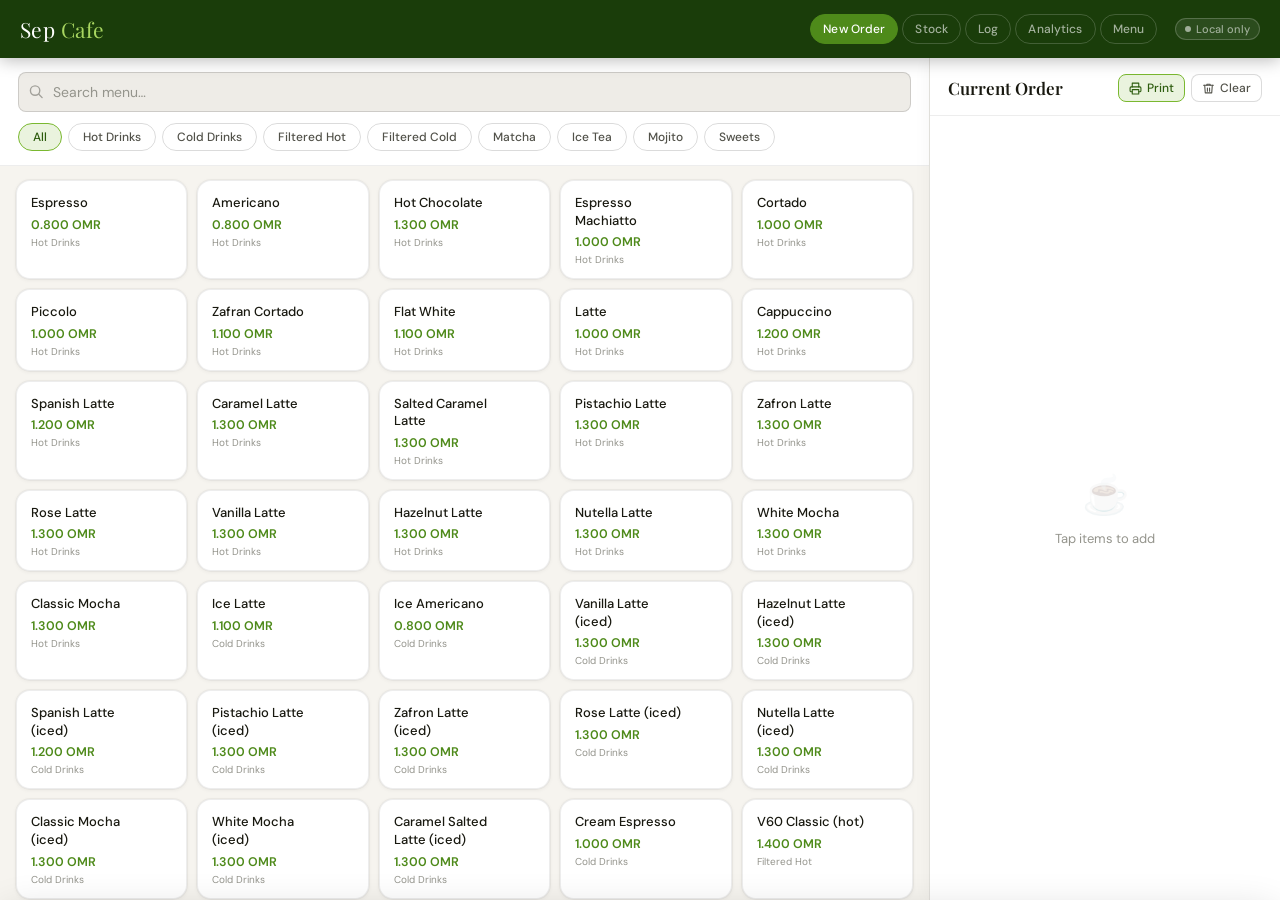
==== commit 2b620232: "added CRUD oparations to the system" ====
--- a/index.html
+++ b/index.html
@@ -6,7 +6,7 @@
 <meta name="mobile-web-app-capable" content="yes"/>
 <meta name="apple-mobile-web-app-status-bar-style" content="black-translucent"/>
 <title>Sep Cafe — POS</title>
-<link rel="shortcut icon" href="/sep_profile.png" type="image/x-icon">
+<link rel="shortcut icon" href="sep_profile.png" type="image/x-icon"/>
 <link rel="stylesheet" href="styles.css"/>
 </head>
 <body>
@@ -17,20 +17,18 @@
 <header class="topbar">
   <div class="logo">Sep <span>Cafe</span></div>
 
-  <!-- Desktop tabs -->
   <div class="topbar-tabs">
     <button class="tab active" onclick="switchTab('orders')">New Order</button>
     <button class="tab" onclick="switchTab('stock')">Stock</button>
     <button class="tab" onclick="switchTab('log')">Log</button>
     <button class="tab" onclick="switchTab('analytics')">Analytics</button>
-  </div>
-
-  <!-- Sync badge -->
+    <button class="tab" onclick="switchTab('menu-mgmt')">Menu</button>
+  </div>
+
   <div id="sync-badge" class="sync-badge offline" style="margin-left:8px">
     <span class="sync-dot"></span>Local only
   </div>
 
-  <!-- Mobile cart button -->
   <button class="topbar-cart-btn" onclick="openSheet()" id="cart-btn">
     <svg width="15" height="15" viewBox="0 0 24 24" fill="none" stroke="currentColor" stroke-width="2.2" stroke-linecap="round" stroke-linejoin="round">
       <circle cx="9" cy="21" r="1"/><circle cx="20" cy="21" r="1"/>
@@ -48,8 +46,6 @@
 
   <!-- ── ORDER PANEL ── -->
   <div class="panel active" id="orders-panel">
-
-    <!-- Left: menu -->
     <div class="menu-side">
       <div class="menu-controls">
         <div class="search-wrap">
@@ -61,12 +57,8 @@
         </div>
         <div class="cat-scroll" id="cat-tabs"></div>
       </div>
-      <div class="item-scroll">
-        <div class="item-grid" id="item-grid"></div>
-      </div>
-    </div>
-
-    <!-- Right: current order (desktop) -->
+      <div class="item-scroll"><div class="item-grid" id="item-grid"></div></div>
+    </div>
     <div class="order-side">
       <div class="order-head">
         <span class="order-title">Current Order</span>
@@ -97,9 +89,7 @@
         Reset Shift
       </button>
     </div>
-    <div class="stock-scroll">
-      <div class="stock-grid" id="stock-grid"></div>
-    </div>
+    <div class="stock-scroll"><div class="stock-grid" id="stock-grid"></div></div>
   </div>
 
   <!-- ── LOG PANEL ── -->
@@ -128,6 +118,38 @@
         </button>
       </div>
       <div id="analytics-content"></div>
+    </div>
+  </div>
+
+  <!-- ── MENU MANAGEMENT PANEL ── -->
+  <div class="panel" id="menu-mgmt-panel">
+    <div class="mgmt-scroll">
+
+      <!-- Toolbar -->
+      <div class="mgmt-toolbar">
+        <div class="mgmt-toolbar-left">
+          <span style="font-family:var(--fd);font-size:18px;color:var(--tp)">Menu Management</span>
+        </div>
+        <div class="mgmt-toolbar-right">
+          <label class="mgmt-toggle-label">
+            <input type="checkbox" id="mgmt-show-inactive" onchange="toggleInactive(this)"/>
+            Show hidden
+          </label>
+          <button class="action-btn green-btn" onclick="openAddItem()">
+            <svg viewBox="0 0 24 24"><line x1="12" y1="5" x2="12" y2="19"/><line x1="5" y1="12" x2="19" y2="12"/></svg>
+            Add Item
+          </button>
+        </div>
+      </div>
+
+      <!-- Category filter -->
+      <div class="mgmt-filter-row">
+        <div class="cat-scroll" id="mgmt-cat-tabs"></div>
+      </div>
+
+      <!-- Item list -->
+      <div id="mgmt-list"></div>
+
     </div>
   </div>
 
@@ -155,7 +177,7 @@
 </div>
 
 <!-- ════════════════════════════════
-     BOTTOM NAV (mobile)
+     BOTTOM NAV (mobile) — 5 tabs
 ════════════════════════════════ -->
 <nav class="bottom-nav">
   <div class="bottom-nav-inner">
@@ -182,6 +204,12 @@
         <svg viewBox="0 0 24 24"><polyline points="22 12 18 12 15 21 9 3 6 12 2 12"/></svg>
       </span>
       <span class="bnav-label">Stats</span>
+    </button>
+    <button class="bnav-btn" id="bnav-menu-mgmt" onclick="switchTab('menu-mgmt')">
+      <span class="bnav-icon">
+        <svg viewBox="0 0 24 24"><line x1="8" y1="6" x2="21" y2="6"/><line x1="8" y1="12" x2="21" y2="12"/><line x1="8" y1="18" x2="21" y2="18"/><line x1="3" y1="6" x2="3.01" y2="6"/><line x1="3" y1="12" x2="3.01" y2="12"/><line x1="3" y1="18" x2="3.01" y2="18"/></svg>
+      </span>
+      <span class="bnav-label">Menu</span>
     </button>
   </div>
 </nav>
@@ -199,42 +227,35 @@
       </div>
     </div>
     <div class="modal-body" id="modal-body"></div>
-    <div id="modal-input-wrap" style="display:none;padding:0 22px">
+    <div id="modal-input-wrap" style="display:none">
       <input class="modal-input" id="modal-input" type="number" min="0"/>
-    </div> <br>
+    </div>
     <div class="modal-footer" id="modal-footer"></div>
   </div>
 </div>
 
-<!-- TOAST -->
 <div class="toast" id="toast"></div>
-
-<!-- PRINT CONTENT (hidden, shown when printing) -->
 <div id="print-content"></div>
 
 <!-- ════════════════════════════════
-     SCRIPTS (order matters)
+     SCRIPTS
 ════════════════════════════════ -->
 <script src="menu.js"></script>
 <script src="db.js"></script>
 <script src="app.js"></script>
-
 <script>
-// Close modal when clicking the overlay (not the card)
 function handleOverlayClick(e) {
   if (e.target === document.getElementById('modal-overlay')) {
     closeModal();
-    if (_modalResolve) { _modalResolve({ action: 'dismiss', input: null }); _modalResolve = null; }
+    if (_modalResolve) { _modalResolve({ action:'dismiss', input:null }); _modalResolve=null; }
   }
 }
-// ESC key closes modal
 document.addEventListener('keydown', e => {
   if (e.key === 'Escape') {
     closeModal();
-    if (_modalResolve) { _modalResolve({ action: 'dismiss', input: null }); _modalResolve = null; }
+    if (_modalResolve) { _modalResolve({ action:'dismiss', input:null }); _modalResolve=null; }
   }
 });
 </script>
-
 </body>
 </html>
--- a/styles.css
+++ b/styles.css
@@ -1,1079 +1,467 @@
-
+/* ─────────────────────────────────────────────
+   styles.css  –  Sep Cafe POS
+   Refined café aesthetic · DM Sans + Playfair
+───────────────────────────────────────────── */
 
 @import url('https://fonts.googleapis.com/css2?family=DM+Sans:ital,opsz,wght@0,9..40,400;0,9..40,500;0,9..40,600;1,9..40,400&family=Playfair+Display:wght@600;700&display=swap');
 
 /* ── TOKENS ── */
 :root {
-  --gd: #1a3d0a;
-  --gm: #2d5c0e;
-  --gl: #4e8a1a;
-  --gp: #eaf3de;
-  --gb: #7ab830;
-  --bg: #f6f4ef;
-  --bgc: #ffffff;
-  --bgs: #eeece7;
-  --tp: #18180f;
-  --ts: #52524a;
-  --tm: #94948c;
-  --bd: rgba(0,0,0,0.07);
-  --bds: rgba(0,0,0,0.14);
-  --red: #9b2c2c;
-  --redp: #fff0f0;
-  --amber: #a05c00;
-  --amberp: #fff8ec;
-  --shadow-sm: 0 1px 4px rgba(0,0,0,0.06), 0 0 0 1px rgba(0,0,0,0.04);
+  --gd: #1a3d0a;  --gm: #2d5c0e;  --gl: #4e8a1a;
+  --gp: #eaf3de;  --gb: #7ab830;
+  --bg: #f6f4ef;  --bgc: #ffffff;  --bgs: #eeece7;
+  --tp: #18180f;  --ts: #52524a;   --tm: #94948c;
+  --bd: rgba(0,0,0,0.07);  --bds: rgba(0,0,0,0.14);
+  --red: #9b2c2c;  --redp: #fff0f0;
+  --amber: #a05c00;  --amberp: #fff8ec;
+  --blue: #1a5fa0;  --bluep: #e8f4fd;
+  --shadow-sm: 0 1px 4px rgba(0,0,0,0.06),0 0 0 1px rgba(0,0,0,0.04);
   --shadow-md: 0 4px 20px rgba(0,0,0,0.09);
   --shadow-lg: 0 12px 40px rgba(0,0,0,0.16);
-  --shadow-modal: 0 24px 64px rgba(0,0,0,0.22), 0 0 0 1px rgba(0,0,0,0.06);
-  --rsm: 8px;
-  --rmd: 14px;
-  --rlg: 20px;
-  --tbh: 58px;
-  --bnh: 68px;
-  --fb: 'DM Sans', sans-serif;
-  --fd: 'Playfair Display', serif;
-  --transition: 0.18s ease;
-}
-
-*, *::before, *::after { box-sizing: border-box; margin: 0; padding: 0; }
-
-html, body {
-  height: 100%;
-  font-family: var(--fb);
-  background: var(--bg);
-  color: var(--tp);
-  -webkit-tap-highlight-color: transparent;
-  overscroll-behavior: none;
-  -webkit-font-smoothing: antialiased;
-}
-
-/* ━━━━━━━━━━━━━━━━━━━━━━
-   TOPBAR
-━━━━━━━━━━━━━━━━━━━━━━ */
-.topbar {
-  position: fixed;
-  top: 0; left: 0; right: 0;
-  z-index: 100;
-  height: var(--tbh);
-  background: var(--gd);
-  display: flex;
-  align-items: center;
-  padding: 0 20px;
+  --shadow-modal: 0 24px 64px rgba(0,0,0,0.22),0 0 0 1px rgba(0,0,0,0.06);
+  --rsm:8px; --rmd:14px; --rlg:20px;
+  --tbh:58px; --bnh:68px;
+  --fb:'DM Sans',sans-serif; --fd:'Playfair Display',serif;
+  --transition:0.18s ease;
+}
+*,*::before,*::after{box-sizing:border-box;margin:0;padding:0}
+html,body{height:100%;font-family:var(--fb);background:var(--bg);color:var(--tp);-webkit-tap-highlight-color:transparent;overscroll-behavior:none;-webkit-font-smoothing:antialiased}
+
+/* ━━━ TOPBAR ━━━ */
+.topbar{position:fixed;top:0;left:0;right:0;z-index:100;height:var(--tbh);background:var(--gd);display:flex;align-items:center;padding:0 20px;gap:10px;box-shadow:0 2px 16px rgba(0,0,0,.28)}
+.logo{font-family:var(--fd);font-size:21px;color:#fff;letter-spacing:.02em;flex-shrink:0}
+.logo span{color:#a8d660}
+.topbar-tabs{display:flex;gap:4px;margin-left:auto}
+.tab{padding:6px 12px;border-radius:20px;border:1px solid rgba(255,255,255,.18);background:transparent;color:rgba(255,255,255,.6);font-family:var(--fb);font-size:12px;font-weight:500;cursor:pointer;transition:all var(--transition);white-space:nowrap;letter-spacing:.01em}
+.tab:hover{color:#fff;border-color:rgba(255,255,255,.4)}
+.tab.active{background:var(--gl);color:#fff;border-color:var(--gl)}
+.topbar-cart-btn{display:none;margin-left:auto;background:var(--gl);border:none;border-radius:var(--rsm);padding:8px 14px;color:#fff;font-family:var(--fb);font-size:13px;font-weight:600;cursor:pointer;align-items:center;gap:7px;touch-action:manipulation}
+.cart-count{background:#fff;color:var(--gd);border-radius:10px;font-size:11px;font-weight:700;padding:1px 7px;min-width:20px;text-align:center}
+.cart-count.hidden{display:none}
+
+/* ━━━ BOTTOM NAV ━━━ */
+.bottom-nav{display:none;position:fixed;bottom:0;left:0;right:0;z-index:100;height:var(--bnh);background:var(--gd);padding-bottom:env(safe-area-inset-bottom,0px);box-shadow:0 -1px 0 rgba(255,255,255,.08)}
+.bottom-nav-inner{display:flex;height:100%;padding:0 4px}
+.bnav-btn{flex:1;display:flex;flex-direction:column;align-items:center;justify-content:center;gap:4px;background:none;border:none;color:rgba(255,255,255,.42);font-family:var(--fb);font-size:9.5px;font-weight:500;cursor:pointer;transition:color var(--transition);padding:6px 0;touch-action:manipulation;border-radius:var(--rsm)}
+.bnav-btn.active{color:#a8d660}
+.bnav-btn:active{opacity:.7}
+.bnav-icon{width:26px;height:26px;display:flex;align-items:center;justify-content:center;border-radius:8px;transition:background var(--transition)}
+.bnav-btn.active .bnav-icon{background:rgba(168,214,96,.15)}
+.bnav-icon svg{width:20px;height:20px;stroke:currentColor;fill:none;stroke-width:1.8;stroke-linecap:round;stroke-linejoin:round}
+.bnav-label{font-size:9.5px;letter-spacing:.02em}
+
+/* ━━━ APP BODY ━━━ */
+.app-body{position:fixed;top:var(--tbh);left:0;right:0;bottom:0;display:flex;overflow:hidden}
+.panel{display:none;width:100%;height:100%}
+.panel.active{display:flex}
+#orders-panel{flex-direction:row}
+#stock-panel,#log-panel,#analytics-panel,#menu-mgmt-panel{flex-direction:column}
+
+/* ━━━ MENU SIDE ━━━ */
+.menu-side{flex:1;display:flex;flex-direction:column;overflow:hidden;border-right:1px solid var(--bd);min-width:0}
+.menu-controls{padding:14px 18px 12px;background:var(--bgc);border-bottom:1px solid var(--bd);flex-shrink:0}
+.search-wrap{position:relative;margin-bottom:11px}
+.search-icon{position:absolute;left:11px;top:50%;transform:translateY(-50%);width:15px;height:15px;opacity:.35;pointer-events:none}
+.search-input{width:100%;padding:10px 14px 10px 34px;border:1px solid var(--bds);border-radius:var(--rsm);font-family:var(--fb);font-size:14px;background:var(--bgs);color:var(--tp);outline:none;transition:border-color var(--transition),box-shadow var(--transition);-webkit-appearance:none}
+.search-input:focus{border-color:var(--gb);box-shadow:0 0 0 3px rgba(122,184,48,.12)}
+.search-input::placeholder{color:var(--tm)}
+.cat-scroll{display:flex;gap:6px;overflow-x:auto;padding-bottom:2px;scrollbar-width:none}
+.cat-scroll::-webkit-scrollbar{display:none}
+.cat-btn{padding:5px 14px;border-radius:20px;border:1px solid var(--bds);background:transparent;font-family:var(--fb);font-size:12px;font-weight:500;color:var(--ts);cursor:pointer;white-space:nowrap;transition:all var(--transition);flex-shrink:0;touch-action:manipulation}
+.cat-btn:hover{border-color:var(--gb);color:var(--gm)}
+.cat-btn.active{background:var(--gp);color:var(--gm);border-color:var(--gb)}
+.item-scroll{flex:1;overflow-y:auto;padding:14px 16px;scrollbar-width:thin;scrollbar-color:var(--bds) transparent;-webkit-overflow-scrolling:touch}
+.item-grid{display:grid;grid-template-columns:repeat(auto-fill,minmax(152px,1fr));gap:10px}
+.item-card{background:var(--bgc);border:1px solid var(--bd);border-radius:var(--rmd);padding:13px 14px 12px;cursor:pointer;transition:border-color var(--transition),transform .12s,box-shadow var(--transition);position:relative;box-shadow:var(--shadow-sm);touch-action:manipulation;-webkit-user-select:none;user-select:none}
+.item-card:active{transform:scale(.96);box-shadow:none}
+@media(hover:hover){.item-card:hover{border-color:var(--gb);transform:translateY(-2px);box-shadow:var(--shadow-md)}}
+.item-card.out-of-stock{opacity:.38;cursor:not-allowed;pointer-events:none}
+.item-card.low-stock{border-color:var(--amber)}
+.item-badge{position:absolute;top:8px;right:8px;font-size:9px;font-weight:600;letter-spacing:.04em;padding:2px 6px;border-radius:5px}
+.item-badge.out{background:var(--redp);color:var(--red)}
+.item-badge.low{background:var(--amberp);color:var(--amber)}
+.item-name{font-size:13px;font-weight:500;color:var(--tp);line-height:1.35;margin-bottom:5px;padding-right:28px}
+.item-price{font-size:12.5px;font-weight:600;color:var(--gl)}
+.item-stock-pill{display:inline-block;margin-top:5px;font-size:10px;font-weight:500;padding:2px 7px;border-radius:10px}
+.item-stock-pill.ok{background:var(--gp);color:var(--gm)}
+.item-stock-pill.low{background:var(--amberp);color:var(--amber)}
+.item-stock-pill.empty{background:var(--redp);color:var(--red)}
+.item-cat-tag{font-size:10px;color:var(--tm);margin-top:3px}
+
+/* ━━━ ORDER SIDE ━━━ */
+.order-side{width:320px;display:flex;flex-direction:column;background:var(--bgc);overflow:hidden;flex-shrink:0;box-shadow:-2px 0 16px rgba(0,0,0,.04)}
+.order-head{padding:16px 18px 13px;border-bottom:1px solid var(--bd);display:flex;align-items:center;justify-content:space-between;flex-shrink:0}
+.order-title{font-family:var(--fd);font-size:17px;color:var(--tp);font-weight:600}
+.order-head-btns{display:flex;gap:6px;align-items:center}
+.icon-btn{display:flex;align-items:center;gap:5px;padding:5px 10px;border-radius:var(--rsm);border:1px solid var(--bds);background:var(--bgc);font-family:var(--fb);font-size:12px;font-weight:500;color:var(--ts);cursor:pointer;transition:all var(--transition);touch-action:manipulation}
+.icon-btn:hover{background:var(--bgs)}
+.icon-btn.danger:hover{background:var(--redp);color:var(--red);border-color:var(--red)}
+.icon-btn.primary{background:var(--gp);color:var(--gm);border-color:var(--gb)}
+.icon-btn.primary:hover{background:var(--gb);color:#fff}
+.icon-btn svg{width:13px;height:13px;stroke:currentColor;fill:none;stroke-width:2;stroke-linecap:round;stroke-linejoin:round}
+.order-items{flex:1;overflow-y:auto;padding:4px 0;scrollbar-width:thin;-webkit-overflow-scrolling:touch}
+.order-empty{display:flex;flex-direction:column;align-items:center;justify-content:center;height:100%;gap:10px;color:var(--tm);font-size:13px}
+.order-empty-icon{font-size:38px;opacity:.2}
+.order-row{display:flex;align-items:center;gap:8px;padding:10px 18px;border-bottom:1px solid var(--bd);transition:background var(--transition)}
+.order-row:hover{background:var(--bgs)}
+.order-row-name{flex:1;font-size:13px;color:var(--tp);line-height:1.3}
+.qty-ctrl{display:flex;align-items:center;gap:4px}
+.qty-btn{width:26px;height:26px;border-radius:50%;border:1px solid var(--bds);background:none;cursor:pointer;font-size:16px;display:flex;align-items:center;justify-content:center;color:var(--tp);line-height:1;transition:all .12s;touch-action:manipulation}
+.qty-btn:active{background:var(--gp);border-color:var(--gb)}
+@media(hover:hover){.qty-btn:hover{background:var(--gp);border-color:var(--gb)}}
+.qty-num{font-size:13px;font-weight:600;min-width:20px;text-align:center;color:var(--tp)}
+.row-price{font-size:13px;font-weight:600;color:var(--tp);min-width:46px;text-align:right}
+.order-footer{padding:14px 18px;border-top:1px solid var(--bd);background:var(--bg);flex-shrink:0;padding-bottom:max(14px,env(safe-area-inset-bottom,14px))}
+.total-line{display:flex;justify-content:space-between;align-items:baseline;margin-bottom:12px}
+.total-label{font-size:13px;color:var(--ts)}
+.total-amount{font-size:21px;font-weight:700;color:var(--gd);font-family:var(--fd)}
+.note-input{width:100%;padding:9px 11px;border:1px solid var(--bds);border-radius:var(--rsm);font-family:var(--fb);font-size:13px;color:var(--tp);background:var(--bgc);resize:none;outline:none;margin-bottom:10px;transition:border-color var(--transition),box-shadow var(--transition)}
+.note-input:focus{border-color:var(--gb);box-shadow:0 0 0 3px rgba(122,184,48,.12)}
+.note-input::placeholder{color:var(--tm)}
+.place-btn{width:100%;padding:13px;background:var(--gd);color:#fff;border:none;border-radius:var(--rsm);font-family:var(--fb);font-size:15px;font-weight:600;cursor:pointer;letter-spacing:.02em;transition:background var(--transition),transform .1s;touch-action:manipulation}
+.place-btn:active{transform:scale(.98)}
+@media(hover:hover){.place-btn:hover{background:var(--gm)}}
+
+/* ━━━ BOTTOM SHEET ━━━ */
+.sheet-overlay{display:none;position:fixed;inset:0;z-index:200;background:rgba(0,0,0,.5);backdrop-filter:blur(2px)}
+.sheet-overlay.open{display:block}
+.bottom-sheet{position:fixed;left:0;right:0;bottom:0;z-index:201;background:var(--bgc);border-radius:var(--rlg) var(--rlg) 0 0;box-shadow:var(--shadow-lg);display:flex;flex-direction:column;max-height:88vh;transform:translateY(100%);transition:transform .32s cubic-bezier(.32,.72,0,1);will-change:transform}
+.bottom-sheet.open{transform:translateY(0)}
+.sheet-handle{width:40px;height:4px;background:var(--bds);border-radius:2px;margin:12px auto 0;flex-shrink:0}
+.sheet-head{padding:12px 18px 14px;border-bottom:1px solid var(--bd);display:flex;align-items:center;justify-content:space-between;flex-shrink:0}
+.sheet-close{background:none;border:none;cursor:pointer;color:var(--tm);font-size:22px;line-height:1;padding:4px;touch-action:manipulation;border-radius:50%;transition:background var(--transition)}
+.sheet-close:hover{background:var(--bgs)}
+.sheet-items{flex:1;overflow-y:auto;-webkit-overflow-scrolling:touch}
+
+/* ━━━ STOCK PANEL ━━━ */
+.stock-controls{padding:12px 18px 11px;background:var(--bgc);border-bottom:1px solid var(--bd);flex-shrink:0;display:flex;gap:10px;align-items:center}
+.stock-controls .cat-scroll{flex:1}
+.stock-scroll{flex:1;overflow-y:auto;padding:16px 18px;-webkit-overflow-scrolling:touch}
+.stock-grid{display:grid;grid-template-columns:repeat(auto-fill,minmax(240px,1fr));gap:10px}
+.stock-item{background:var(--bgc);border:1px solid var(--bd);border-radius:var(--rmd);padding:13px 16px;display:flex;align-items:center;justify-content:space-between;gap:12px;box-shadow:var(--shadow-sm);transition:border-color var(--transition)}
+.stock-item.low{border-color:var(--amber)}
+.stock-item.empty{border-color:var(--red)}
+.stock-left{flex:1;min-width:0}
+.stock-name{font-size:13px;color:var(--tp);font-weight:500}
+.stock-price{font-size:11px;color:var(--tm);margin-top:2px}
+.stock-status-pill{display:inline-flex;align-items:center;margin-top:5px;font-size:11px;font-weight:500;padding:2px 8px;border-radius:10px}
+.stock-status-pill.ok{background:var(--gp);color:var(--gm)}
+.stock-status-pill.low{background:var(--amberp);color:var(--amber)}
+.stock-status-pill.empty{background:var(--redp);color:var(--red)}
+.stock-right{display:flex;align-items:center;gap:6px;flex-shrink:0}
+.sq-btn{width:30px;height:30px;border-radius:50%;border:1px solid var(--bds);background:none;cursor:pointer;font-size:17px;display:flex;align-items:center;justify-content:center;color:var(--tp);transition:all .12s;touch-action:manipulation}
+.sq-btn:hover{background:var(--gp);border-color:var(--gb)}
+.sq-num{font-size:15px;font-weight:700;min-width:34px;text-align:center;color:var(--tp);font-variant-numeric:tabular-nums}
+
+/* ━━━ LOG PANEL ━━━ */
+.log-scroll{flex:1;overflow-y:auto;padding:18px;-webkit-overflow-scrolling:touch}
+.log-toolbar{display:flex;align-items:center;justify-content:flex-end;margin-bottom:18px}
+.stats-row{display:grid;grid-template-columns:repeat(3,1fr);gap:10px;margin-bottom:22px}
+.stat-card{background:var(--bgc);border:1px solid var(--bd);border-radius:var(--rmd);padding:16px 12px;text-align:center;box-shadow:var(--shadow-sm)}
+.stat-val{font-family:var(--fd);font-size:26px;font-weight:700;color:var(--gd);line-height:1}
+.stat-label{font-size:11px;color:var(--tm);margin-top:4px}
+.section-label{font-size:11px;font-weight:600;text-transform:uppercase;letter-spacing:.08em;color:var(--tm);margin-bottom:10px}
+.log-grid{display:flex;flex-direction:column;gap:10px}
+.log-card{background:var(--bgc);border:1px solid var(--bd);border-radius:var(--rmd);padding:14px 16px;box-shadow:var(--shadow-sm)}
+.log-top{display:flex;align-items:center;justify-content:space-between;margin-bottom:7px}
+.log-num{font-size:14px;font-weight:600;color:var(--tp)}
+.log-meta{display:flex;align-items:center;gap:8px}
+.log-time{font-size:12px;color:var(--tm)}
+.log-items{font-size:12px;color:var(--ts);line-height:1.75;margin-bottom:9px}
+.log-bottom{display:flex;align-items:center;justify-content:space-between;flex-wrap:wrap;gap:6px}
+.log-total{font-size:15px;font-weight:700;color:var(--gd);font-family:var(--fd)}
+.log-note{font-size:11px;color:var(--tm);font-style:italic;background:var(--bgs);padding:3px 9px;border-radius:6px}
+.log-empty{text-align:center;padding:60px 0;color:var(--tm);font-size:14px}
+
+/* ━━━ ANALYTICS PANEL ━━━ */
+.analytics-scroll{flex:1;overflow-y:auto;padding:18px;-webkit-overflow-scrolling:touch}
+.analytics-header{display:flex;align-items:center;justify-content:space-between;margin-bottom:18px;flex-wrap:wrap;gap:10px}
+.analytics-title{font-family:var(--fd);font-size:20px;color:var(--tp)}
+.section-block{background:var(--bgc);border:1px solid var(--bd);border-radius:var(--rmd);padding:16px 18px;margin-bottom:12px;box-shadow:var(--shadow-sm)}
+.section-block-title{font-size:11px;font-weight:600;text-transform:uppercase;letter-spacing:.08em;color:var(--tm);margin-bottom:14px}
+.cat-breakdown{display:grid;grid-template-columns:repeat(auto-fill,minmax(130px,1fr));gap:8px}
+.cat-stat-card{background:var(--bgs);border-radius:var(--rsm);padding:12px;text-align:center}
+.cat-stat-name{font-size:11px;color:var(--ts);margin-bottom:4px}
+.cat-stat-val{font-size:20px;font-weight:700;color:var(--gd);font-family:var(--fd)}
+.cat-stat-sub{font-size:10px;color:var(--tm);margin-top:2px}
+.rank-row{display:flex;align-items:center;gap:10px;padding:9px 0;border-bottom:1px solid var(--bd)}
+.rank-row:last-child{border-bottom:none}
+.rank-pos{width:26px;height:26px;border-radius:50%;display:flex;align-items:center;justify-content:center;font-size:11px;font-weight:700;flex-shrink:0}
+.rank-pos.gold{background:#fff3dc;color:#9a6700}
+.rank-pos.silver{background:#f2f2f2;color:#777}
+.rank-pos.bronze{background:#fde8e0;color:#9a3d1f}
+.rank-pos.rest{background:var(--bgs);color:var(--ts);font-size:10px}
+.rank-name{flex:1;font-size:13px;color:var(--tp);font-weight:500;min-width:0}
+.rank-cat{font-size:10px;color:var(--tm);font-weight:400}
+.rank-bar-wrap{width:80px;flex-shrink:0}
+.rank-bar{height:6px;border-radius:3px;background:var(--gp);min-width:4px;transition:width .5s}
+.rank-bar.top{background:linear-gradient(90deg,var(--gb),var(--gm))}
+.rank-count{font-size:12px;font-weight:600;color:var(--gm);min-width:28px;text-align:right}
+.rank-rev{font-size:11px;color:var(--tm);min-width:50px;text-align:right}
+.analytics-empty{text-align:center;padding:50px 20px;color:var(--tm);font-size:14px;line-height:1.8}
+
+/* ━━━━━━━━━━━━━━━━━━━━━━━━━━━━━━━━━━━━━━━━
+   MENU MANAGEMENT PANEL
+━━━━━━━━━━━━━━━━━━━━━━━━━━━━━━━━━━━━━━━━ */
+.mgmt-scroll { flex:1; overflow-y:auto; padding:18px; -webkit-overflow-scrolling:touch; }
+
+.mgmt-toolbar {
+  display: flex;
+  align-items: center;
+  justify-content: space-between;
   gap: 12px;
-  box-shadow: 0 2px 16px rgba(0,0,0,0.28);
-}
-
-.logo {
-  font-family: var(--fd);
-  font-size: 21px;
-  color: #fff;
-  letter-spacing: 0.02em;
-  flex-shrink: 0;
-}
-.logo span { color: #a8d660; }
-
-.topbar-tabs {
-  display: flex;
-  gap: 4px;
-  margin-left: auto;
-}
-.tab {
-  padding: 6px 14px;
-  border-radius: 20px;
-  border: 1px solid rgba(255,255,255,0.18);
-  background: transparent;
-  color: rgba(255,255,255,0.6);
-  font-family: var(--fb);
+  margin-bottom: 18px;
+  flex-wrap: wrap;
+}
+.mgmt-toolbar-left  { display:flex; align-items:center; gap:10px; flex:1; min-width:0; }
+.mgmt-toolbar-right { display:flex; align-items:center; gap:10px; flex-shrink:0; }
+
+.mgmt-filter-row {
+  display: flex;
+  align-items: center;
+  gap: 8px;
+  margin-bottom: 14px;
+  flex-wrap: wrap;
+}
+.mgmt-toggle-label {
+  display: flex;
+  align-items: center;
+  gap: 6px;
   font-size: 12.5px;
-  font-weight: 500;
-  cursor: pointer;
-  transition: all var(--transition);
-  white-space: nowrap;
-  letter-spacing: 0.01em;
-}
-.tab:hover { color: #fff; border-color: rgba(255,255,255,0.4); }
-.tab.active { background: var(--gl); color: #fff; border-color: var(--gl); }
-
-/* Mobile cart button */
-.topbar-cart-btn {
-  display: none;
-  margin-left: auto;
-  background: var(--gl);
-  border: none;
-  border-radius: var(--rsm);
-  padding: 8px 14px;
-  color: #fff;
-  font-family: var(--fb);
-  font-size: 13px;
-  font-weight: 600;
-  cursor: pointer;
-  align-items: center;
-  gap: 7px;
-  touch-action: manipulation;
-}
-.cart-count {
-  background: #fff;
-  color: var(--gd);
-  border-radius: 10px;
-  font-size: 11px;
-  font-weight: 700;
-  padding: 1px 7px;
-  min-width: 20px;
-  text-align: center;
-}
-.cart-count.hidden { display: none; }
-
-/* ━━━━━━━━━━━━━━━━━━━━━━
-   BOTTOM NAV  (mobile)
-━━━━━━━━━━━━━━━━━━━━━━ */
-.bottom-nav {
-  display: none;
-  position: fixed;
-  bottom: 0; left: 0; right: 0;
-  z-index: 100;
-  height: var(--bnh);
-  background: var(--gd);
-  padding-bottom: env(safe-area-inset-bottom, 0px);
-  box-shadow: 0 -1px 0 rgba(255,255,255,0.08);
-}
-.bottom-nav-inner {
-  display: flex;
-  height: 100%;
-  padding: 0 4px;
-}
-.bnav-btn {
-  flex: 1;
-  display: flex;
-  flex-direction: column;
-  align-items: center;
-  justify-content: center;
-  gap: 5px;
-  background: none;
-  border: none;
-  color: rgba(255,255,255,0.42);
-  font-family: var(--fb);
-  font-size: 10.5px;
-  font-weight: 500;
-  cursor: pointer;
-  transition: color var(--transition);
-  padding: 8px 0;
-  letter-spacing: 0.01em;
-  touch-action: manipulation;
-  border-radius: var(--rsm);
-}
-.bnav-btn.active {
-  color: #a8d660;
-}
-.bnav-btn:active { opacity: 0.7; }
-
-.bnav-icon {
-  width: 26px;
-  height: 26px;
-  display: flex;
-  align-items: center;
-  justify-content: center;
-  border-radius: 8px;
-  transition: background var(--transition);
-}
-.bnav-btn.active .bnav-icon {
-  background: rgba(168,214,96,0.15);
-}
-.bnav-icon svg {
-  width: 20px;
-  height: 20px;
-  stroke: currentColor;
-  fill: none;
-  stroke-width: 1.8;
-  stroke-linecap: round;
-  stroke-linejoin: round;
-}
-.bnav-label { font-size: 10px; letter-spacing: 0.02em; }
-
-/* ━━━━━━━━━━━━━━━━━━━━━━
-   APP BODY
-━━━━━━━━━━━━━━━━━━━━━━ */
-.app-body {
-  position: fixed;
-  top: var(--tbh);
-  left: 0; right: 0; bottom: 0;
-  display: flex;
-  overflow: hidden;
-}
-.panel { display: none; width: 100%; height: 100%; }
-.panel.active { display: flex; }
-#orders-panel   { flex-direction: row; }
-#stock-panel,
-#log-panel,
-#analytics-panel { flex-direction: column; }
-
-/* ━━━━━━━━━━━━━━━━━━━━━━
-   MENU SIDE
-━━━━━━━━━━━━━━━━━━━━━━ */
-.menu-side {
-  flex: 1;
-  display: flex;
-  flex-direction: column;
-  overflow: hidden;
-  border-right: 1px solid var(--bd);
-  min-width: 0;
-}
-.menu-controls {
-  padding: 14px 18px 12px;
-  background: var(--bgc);
-  border-bottom: 1px solid var(--bd);
-  flex-shrink: 0;
-}
-.search-wrap { position: relative; margin-bottom: 11px; }
-.search-icon {
-  position: absolute;
-  left: 11px; top: 50%;
-  transform: translateY(-50%);
-  width: 15px; height: 15px;
-  opacity: 0.35;
-  pointer-events: none;
-}
-.search-input {
-  width: 100%;
-  padding: 10px 14px 10px 34px;
-  border: 1px solid var(--bds);
-  border-radius: var(--rsm);
-  font-family: var(--fb);
-  font-size: 14px;
-  background: var(--bgs);
-  color: var(--tp);
-  outline: none;
-  transition: border-color var(--transition), box-shadow var(--transition);
-  -webkit-appearance: none;
-}
-.search-input:focus {
-  border-color: var(--gb);
-  box-shadow: 0 0 0 3px rgba(122,184,48,0.12);
-}
-.search-input::placeholder { color: var(--tm); }
-
-.cat-scroll {
-  display: flex;
-  gap: 6px;
-  overflow-x: auto;
-  padding-bottom: 2px;
-  scrollbar-width: none;
-}
-.cat-scroll::-webkit-scrollbar { display: none; }
-.cat-btn {
-  padding: 5px 14px;
-  border-radius: 20px;
-  border: 1px solid var(--bds);
-  background: transparent;
-  font-family: var(--fb);
-  font-size: 12px;
-  font-weight: 500;
   color: var(--ts);
   cursor: pointer;
-  white-space: nowrap;
-  transition: all var(--transition);
-  flex-shrink: 0;
-  touch-action: manipulation;
-}
-.cat-btn:hover { border-color: var(--gb); color: var(--gm); }
-.cat-btn.active { background: var(--gp); color: var(--gm); border-color: var(--gb); }
-
-.item-scroll {
-  flex: 1;
-  overflow-y: auto;
-  padding: 14px 16px;
-  scrollbar-width: thin;
-  scrollbar-color: var(--bds) transparent;
-  -webkit-overflow-scrolling: touch;
-}
-.item-grid {
-  display: grid;
-  grid-template-columns: repeat(auto-fill, minmax(152px, 1fr));
-  gap: 10px;
-}
-
-.item-card {
+  user-select: none;
+}
+.mgmt-toggle-label input[type=checkbox] {
+  width: 16px; height: 16px;
+  accent-color: var(--gl);
+  cursor: pointer;
+}
+
+.mgmt-cat-group {
   background: var(--bgc);
   border: 1px solid var(--bd);
   border-radius: var(--rmd);
-  padding: 13px 14px 12px;
-  cursor: pointer;
-  transition: border-color var(--transition), transform 0.12s, box-shadow var(--transition);
-  position: relative;
+  overflow: hidden;
+  margin-bottom: 12px;
   box-shadow: var(--shadow-sm);
-  touch-action: manipulation;
-  -webkit-user-select: none;
-  user-select: none;
-}
-.item-card:active { transform: scale(0.96); box-shadow: none; }
-@media (hover: hover) {
-  .item-card:hover {
-    border-color: var(--gb);
-    transform: translateY(-2px);
-    box-shadow: var(--shadow-md);
-  }
-}
-.item-card.out-of-stock { opacity: 0.38; cursor: not-allowed; pointer-events: none; }
-.item-card.low-stock { border-color: var(--amber); }
-
-.item-badge {
-  position: absolute;
-  top: 8px; right: 8px;
-  font-size: 9px;
+}
+.mgmt-cat-header {
+  display: flex;
+  align-items: center;
+  justify-content: space-between;
+  padding: 11px 16px;
+  background: var(--bgs);
+  border-bottom: 1px solid var(--bd);
+  font-size: 12.5px;
   font-weight: 600;
-  letter-spacing: 0.04em;
-  padding: 2px 6px;
-  border-radius: 5px;
-}
-.item-badge.out { background: var(--redp); color: var(--red); }
-.item-badge.low { background: var(--amberp); color: var(--amber); }
-
-.item-name {
-  font-size: 13px;
+  color: var(--ts);
+  letter-spacing: 0.02em;
+}
+.mgmt-cat-count {
+  font-size: 11px;
+  font-weight: 400;
+  color: var(--tm);
+}
+.mgmt-item-row {
+  display: flex;
+  align-items: center;
+  justify-content: space-between;
+  padding: 12px 16px;
+  border-bottom: 1px solid var(--bd);
+  gap: 12px;
+  transition: background var(--transition);
+}
+.mgmt-item-row:last-child { border-bottom: none; }
+.mgmt-item-row:hover { background: var(--bgs); }
+.mgmt-item-row.mgmt-inactive { opacity: 0.5; }
+
+.mgmt-item-info { flex:1; min-width:0; }
+.mgmt-item-name {
+  font-size: 13.5px;
   font-weight: 500;
   color: var(--tp);
-  line-height: 1.35;
-  margin-bottom: 5px;
-  padding-right: 28px;
-}
-.item-price { font-size: 12.5px; font-weight: 600; color: var(--gl); }
-.item-stock-pill {
-  display: inline-block;
-  margin-top: 5px;
+  display: block;
+  margin-bottom: 4px;
+}
+.mgmt-item-meta {
+  display: flex;
+  align-items: center;
+  gap: 6px;
+  flex-wrap: wrap;
+}
+.mgmt-price-tag {
+  font-size: 12px;
+  font-weight: 600;
+  color: var(--gl);
+}
+.mgmt-pill {
   font-size: 10px;
-  font-weight: 500;
+  font-weight: 600;
   padding: 2px 7px;
   border-radius: 10px;
-}
-.item-stock-pill.ok     { background: var(--gp); color: var(--gm); }
-.item-stock-pill.low    { background: var(--amberp); color: var(--amber); }
-.item-stock-pill.empty  { background: var(--redp); color: var(--red); }
-.item-cat-tag { font-size: 10px; color: var(--tm); margin-top: 3px; }
-
-/* ━━━━━━━━━━━━━━━━━━━━━━
-   ORDER SIDE (desktop)
-━━━━━━━━━━━━━━━━━━━━━━ */
-.order-side {
-  width: 320px;
-  display: flex;
-  flex-direction: column;
-  background: var(--bgc);
-  overflow: hidden;
+  letter-spacing: 0.03em;
+}
+.qty-pill  { background: var(--amberp); color: var(--amber); }
+.db-pill   { background: var(--bluep);  color: var(--blue); }
+.base-pill { background: var(--bgs);    color: var(--tm); }
+.dead-pill { background: var(--redp);   color: var(--red); }
+
+.mgmt-item-actions {
+  display: flex;
+  align-items: center;
+  gap: 6px;
   flex-shrink: 0;
-  box-shadow: -2px 0 16px rgba(0,0,0,0.04);
-}
-.order-head {
-  padding: 16px 18px 13px;
-  border-bottom: 1px solid var(--bd);
-  display: flex;
-  align-items: center;
-  justify-content: space-between;
-  flex-shrink: 0;
-}
-.order-title {
-  font-family: var(--fd);
-  font-size: 17px;
-  color: var(--tp);
-  font-weight: 600;
-}
-.order-head-btns { display: flex; gap: 6px; align-items: center; }
-
-.icon-btn {
-  display: flex;
-  align-items: center;
-  gap: 5px;
-  padding: 5px 10px;
+}
+.mgmt-btn {
+  padding: 5px 12px;
   border-radius: var(--rsm);
   border: 1px solid var(--bds);
   background: var(--bgc);
   font-family: var(--fb);
   font-size: 12px;
   font-weight: 500;
-  color: var(--ts);
-  cursor: pointer;
-  transition: all var(--transition);
-  touch-action: manipulation;
-}
-.icon-btn:hover { background: var(--bgs); }
-.icon-btn.danger:hover { background: var(--redp); color: var(--red); border-color: var(--red); }
-.icon-btn.primary { background: var(--gp); color: var(--gm); border-color: var(--gb); }
-.icon-btn.primary:hover { background: var(--gb); color: #fff; }
-.icon-btn svg { width: 13px; height: 13px; stroke: currentColor; fill: none; stroke-width: 2; stroke-linecap: round; stroke-linejoin: round; }
-
-.order-items {
-  flex: 1;
-  overflow-y: auto;
-  padding: 4px 0;
-  scrollbar-width: thin;
-  -webkit-overflow-scrolling: touch;
-}
-.order-empty {
-  display: flex;
-  flex-direction: column;
-  align-items: center;
-  justify-content: center;
-  height: 100%;
-  gap: 10px;
-  color: var(--tm);
-  font-size: 13px;
-}
-.order-empty-icon { font-size: 38px; opacity: 0.2; }
-
-.order-row {
-  display: flex;
-  align-items: center;
-  gap: 8px;
-  padding: 10px 18px;
-  border-bottom: 1px solid var(--bd);
-  transition: background var(--transition);
-}
-.order-row:hover { background: var(--bgs); }
-.order-row-name { flex: 1; font-size: 13px; color: var(--tp); line-height: 1.3; }
-.qty-ctrl { display: flex; align-items: center; gap: 4px; }
-.qty-btn {
-  width: 26px; height: 26px;
-  border-radius: 50%;
-  border: 1px solid var(--bds);
-  background: none;
-  cursor: pointer;
-  font-size: 16px;
-  display: flex;
-  align-items: center;
-  justify-content: center;
-  color: var(--tp);
-  line-height: 1;
-  transition: all 0.12s;
-  touch-action: manipulation;
-}
-.qty-btn:active { background: var(--gp); border-color: var(--gb); }
-@media (hover: hover) { .qty-btn:hover { background: var(--gp); border-color: var(--gb); } }
-.qty-num { font-size: 13px; font-weight: 600; min-width: 20px; text-align: center; color: var(--tp); }
-.row-price { font-size: 13px; font-weight: 600; color: var(--tp); min-width: 46px; text-align: right; }
-
-.order-footer {
-  padding: 14px 18px;
-  border-top: 1px solid var(--bd);
-  background: var(--bg);
-  flex-shrink: 0;
-  padding-bottom: max(14px, env(safe-area-inset-bottom, 14px));
-}
-.total-line {
-  display: flex;
-  justify-content: space-between;
-  align-items: baseline;
-  margin-bottom: 12px;
-}
-.total-label { font-size: 13px; color: var(--ts); }
-.total-amount {
-  font-size: 21px;
-  font-weight: 700;
-  color: var(--gd);
-  font-family: var(--fd);
-}
-.note-input {
-  width: 100%;
-  padding: 9px 11px;
-  border: 1px solid var(--bds);
-  border-radius: var(--rsm);
-  font-family: var(--fb);
-  font-size: 13px;
-  color: var(--tp);
-  background: var(--bgc);
-  resize: none;
-  outline: none;
-  margin-bottom: 10px;
-  transition: border-color var(--transition), box-shadow var(--transition);
-}
-.note-input:focus { border-color: var(--gb); box-shadow: 0 0 0 3px rgba(122,184,48,0.12); }
-.note-input::placeholder { color: var(--tm); }
-.place-btn {
-  width: 100%;
-  padding: 13px;
-  background: var(--gd);
-  color: #fff;
-  border: none;
-  border-radius: var(--rsm);
-  font-family: var(--fb);
-  font-size: 15px;
-  font-weight: 600;
-  cursor: pointer;
-  letter-spacing: 0.02em;
-  transition: background var(--transition), transform 0.1s;
-  touch-action: manipulation;
-}
-.place-btn:active { transform: scale(0.98); }
-@media (hover: hover) { .place-btn:hover { background: var(--gm); } }
-
-/* ━━━━━━━━━━━━━━━━━━━━━━
-   BOTTOM SHEET (mobile)
-━━━━━━━━━━━━━━━━━━━━━━ */
-.sheet-overlay {
-  display: none;
-  position: fixed;
-  inset: 0;
-  z-index: 200;
-  background: rgba(0,0,0,0.5);
-  backdrop-filter: blur(2px);
-}
-.sheet-overlay.open { display: block; }
-.bottom-sheet {
-  position: fixed;
-  left: 0; right: 0; bottom: 0;
-  z-index: 201;
-  background: var(--bgc);
-  border-radius: var(--rlg) var(--rlg) 0 0;
-  box-shadow: var(--shadow-lg);
-  display: flex;
-  flex-direction: column;
-  max-height: 88vh;
-  transform: translateY(100%);
-  transition: transform 0.32s cubic-bezier(0.32, 0.72, 0, 1);
-  will-change: transform;
-}
-.bottom-sheet.open { transform: translateY(0); }
-.sheet-handle {
-  width: 40px; height: 4px;
-  background: var(--bds);
-  border-radius: 2px;
-  margin: 12px auto 0;
-  flex-shrink: 0;
-}
-.sheet-head {
-  padding: 12px 18px 14px;
-  border-bottom: 1px solid var(--bd);
-  display: flex;
-  align-items: center;
-  justify-content: space-between;
-  flex-shrink: 0;
-}
-.sheet-close {
-  background: none;
-  border: none;
-  cursor: pointer;
-  color: var(--tm);
-  font-size: 22px;
-  line-height: 1;
-  padding: 4px;
-  touch-action: manipulation;
-  border-radius: 50%;
-  transition: background var(--transition);
-}
-.sheet-close:hover { background: var(--bgs); }
-.sheet-items {
-  flex: 1;
-  overflow-y: auto;
-  -webkit-overflow-scrolling: touch;
-}
-
-/* ━━━━━━━━━━━━━━━━━━━━━━
-   STOCK PANEL
-━━━━━━━━━━━━━━━━━━━━━━ */
-.stock-controls {
-  padding: 12px 18px 11px;
-  background: var(--bgc);
-  border-bottom: 1px solid var(--bd);
-  flex-shrink: 0;
-  display: flex;
-  gap: 10px;
-  align-items: center;
-}
-.stock-controls .cat-scroll { flex: 1; }
-
-.stock-scroll {
-  flex: 1;
-  overflow-y: auto;
-  padding: 16px 18px;
-  -webkit-overflow-scrolling: touch;
-}
-.stock-grid {
-  display: grid;
-  grid-template-columns: repeat(auto-fill, minmax(240px, 1fr));
-  gap: 10px;
-}
-.stock-item {
-  background: var(--bgc);
-  border: 1px solid var(--bd);
-  border-radius: var(--rmd);
-  padding: 13px 16px;
-  display: flex;
-  align-items: center;
-  justify-content: space-between;
-  gap: 12px;
-  box-shadow: var(--shadow-sm);
-  transition: border-color var(--transition);
-}
-.stock-item.low   { border-color: var(--amber); }
-.stock-item.empty { border-color: var(--red); }
-
-.stock-left { flex: 1; min-width: 0; }
-.stock-name { font-size: 13px; color: var(--tp); font-weight: 500; }
-.stock-price { font-size: 11px; color: var(--tm); margin-top: 2px; }
-.stock-status-pill {
-  display: inline-flex;
-  align-items: center;
-  margin-top: 5px;
-  font-size: 11px;
-  font-weight: 500;
-  padding: 2px 8px;
-  border-radius: 10px;
-}
-.stock-status-pill.ok    { background: var(--gp); color: var(--gm); }
-.stock-status-pill.low   { background: var(--amberp); color: var(--amber); }
-.stock-status-pill.empty { background: var(--redp); color: var(--red); }
-
-.stock-right { display: flex; align-items: center; gap: 6px; flex-shrink: 0; }
-.sq-btn {
-  width: 30px; height: 30px;
-  border-radius: 50%;
-  border: 1px solid var(--bds);
-  background: none;
-  cursor: pointer;
-  font-size: 17px;
-  display: flex;
-  align-items: center;
-  justify-content: center;
-  color: var(--tp);
-  transition: all 0.12s;
-  touch-action: manipulation;
-}
-.sq-btn:hover { background: var(--gp); border-color: var(--gb); }
-.sq-num {
-  font-size: 15px;
-  font-weight: 700;
-  min-width: 34px;
-  text-align: center;
-  color: var(--tp);
-  font-variant-numeric: tabular-nums;
-}
-
-/* ━━━━━━━━━━━━━━━━━━━━━━
-   LOG PANEL
-━━━━━━━━━━━━━━━━━━━━━━ */
-.log-scroll {
-  flex: 1;
-  overflow-y: auto;
-  padding: 18px;
-  -webkit-overflow-scrolling: touch;
-}
-.log-toolbar {
-  display: flex;
-  align-items: center;
-  justify-content: flex-end;
-  margin-bottom: 18px;
-}
-.stats-row {
-  display: grid;
-  grid-template-columns: repeat(3, 1fr);
-  gap: 10px;
-  margin-bottom: 22px;
-}
-.stat-card {
-  background: var(--bgc);
-  border: 1px solid var(--bd);
-  border-radius: var(--rmd);
-  padding: 16px 12px;
-  text-align: center;
-  box-shadow: var(--shadow-sm);
-}
-.stat-val {
-  font-family: var(--fd);
-  font-size: 26px;
-  font-weight: 700;
-  color: var(--gd);
-  line-height: 1;
-}
-.stat-label { font-size: 11px; color: var(--tm); margin-top: 4px; }
-
-.section-label {
-  font-size: 11px;
-  font-weight: 600;
-  text-transform: uppercase;
-  letter-spacing: 0.08em;
-  color: var(--tm);
-  margin-bottom: 10px;
-}
-.log-grid { display: flex; flex-direction: column; gap: 10px; }
-.log-card {
-  background: var(--bgc);
-  border: 1px solid var(--bd);
-  border-radius: var(--rmd);
-  padding: 14px 16px;
-  box-shadow: var(--shadow-sm);
-}
-.log-top { display: flex; align-items: center; justify-content: space-between; margin-bottom: 7px; }
-.log-num { font-size: 14px; font-weight: 600; color: var(--tp); }
-.log-meta { display: flex; align-items: center; gap: 8px; }
-.log-time { font-size: 12px; color: var(--tm); }
-.log-items { font-size: 12px; color: var(--ts); line-height: 1.75; margin-bottom: 9px; }
-.log-bottom { display: flex; align-items: center; justify-content: space-between; flex-wrap: wrap; gap: 6px; }
-.log-total { font-size: 15px; font-weight: 700; color: var(--gd); font-family: var(--fd); }
-.log-note { font-size: 11px; color: var(--tm); font-style: italic; background: var(--bgs); padding: 3px 9px; border-radius: 6px; }
-.log-empty { text-align: center; padding: 60px 0; color: var(--tm); font-size: 14px; }
-
-/* ━━━━━━━━━━━━━━━━━━━━━━
-   ANALYTICS PANEL
-━━━━━━━━━━━━━━━━━━━━━━ */
-.analytics-scroll {
-  flex: 1;
-  overflow-y: auto;
-  padding: 18px;
-  -webkit-overflow-scrolling: touch;
-}
-.analytics-header {
-  display: flex;
-  align-items: center;
-  justify-content: space-between;
-  margin-bottom: 18px;
-  flex-wrap: wrap;
-  gap: 10px;
-}
-.analytics-title {
-  font-family: var(--fd);
-  font-size: 20px;
-  color: var(--tp);
-}
-.section-block {
-  background: var(--bgc);
-  border: 1px solid var(--bd);
-  border-radius: var(--rmd);
-  padding: 16px 18px;
-  margin-bottom: 12px;
-  box-shadow: var(--shadow-sm);
-}
-.section-block-title {
-  font-size: 11px;
-  font-weight: 600;
-  text-transform: uppercase;
-  letter-spacing: 0.08em;
-  color: var(--tm);
-  margin-bottom: 14px;
-}
-.cat-breakdown {
-  display: grid;
-  grid-template-columns: repeat(auto-fill, minmax(130px, 1fr));
-  gap: 8px;
-}
-.cat-stat-card {
-  background: var(--bgs);
-  border-radius: var(--rsm);
-  padding: 12px;
-  text-align: center;
-}
-.cat-stat-name { font-size: 11px; color: var(--ts); margin-bottom: 4px; }
-.cat-stat-val { font-size: 20px; font-weight: 700; color: var(--gd); font-family: var(--fd); }
-.cat-stat-sub { font-size: 10px; color: var(--tm); margin-top: 2px; }
-
-.rank-row {
-  display: flex;
-  align-items: center;
-  gap: 10px;
-  padding: 9px 0;
-  border-bottom: 1px solid var(--bd);
-}
-.rank-row:last-child { border-bottom: none; }
-.rank-pos {
-  width: 26px; height: 26px;
-  border-radius: 50%;
-  display: flex;
-  align-items: center;
-  justify-content: center;
-  font-size: 11px;
-  font-weight: 700;
-  flex-shrink: 0;
-}
-.rank-pos.gold   { background: #fff3dc; color: #9a6700; }
-.rank-pos.silver { background: #f2f2f2; color: #777; }
-.rank-pos.bronze { background: #fde8e0; color: #9a3d1f; }
-.rank-pos.rest   { background: var(--bgs); color: var(--ts); font-size: 10px; }
-.rank-name { flex: 1; font-size: 13px; color: var(--tp); font-weight: 500; min-width: 0; }
-.rank-cat  { font-size: 10px; color: var(--tm); font-weight: 400; }
-.rank-bar-wrap { width: 80px; flex-shrink: 0; }
-.rank-bar { height: 6px; border-radius: 3px; background: var(--gp); min-width: 4px; transition: width 0.5s; }
-.rank-bar.top { background: linear-gradient(90deg, var(--gb), var(--gm)); }
-.rank-count { font-size: 12px; font-weight: 600; color: var(--gm); min-width: 28px; text-align: right; }
-.rank-rev   { font-size: 11px; color: var(--tm); min-width: 50px; text-align: right; }
-.analytics-empty { text-align: center; padding: 50px 20px; color: var(--tm); font-size: 14px; line-height: 1.8; }
-
-/* ━━━━━━━━━━━━━━━━━━━━━━
-   MODAL SYSTEM
-━━━━━━━━━━━━━━━━━━━━━━ */
-.modal-overlay {
-  position: fixed;
-  inset: 0;
-  z-index: 500;
-  background: rgba(0,0,0,0.5);
-  backdrop-filter: blur(3px);
-  display: flex;
-  align-items: center;
-  justify-content: center;
-  padding: 20px;
-  opacity: 0;
-  pointer-events: none;  
-  transition: opacity 0.22s;
-}
-.modal-overlay.visible { 
-  opacity: 1; 
-  pointer-events: all;
-}
-
-.modal-card {
-  background: var(--bgc);
-  border-radius: var(--rlg);
-  box-shadow: var(--shadow-modal);
-  width: 100%;
-  max-width: 420px;
-  overflow: hidden;
-  transform: scale(0.94) translateY(10px);
-  transition: transform 0.22s cubic-bezier(0.32,0.72,0,1);
-}
-.modal-overlay.visible .modal-card { transform: scale(1) translateY(0); }
-
-.modal-header {
-  display: flex;
-  align-items: flex-start;
-  gap: 14px;
-  padding: 22px 22px 16px;
-  border-bottom: 1px solid var(--bd);
-}
-.modal-icon {
-  width: 42px; height: 42px;
-  border-radius: 12px;
-  display: flex;
-  align-items: center;
-  justify-content: center;
-  font-size: 20px;
-  flex-shrink: 0;
-}
-.modal-icon.green  { background: var(--gp); }
-.modal-icon.amber  { background: var(--amberp); }
-.modal-icon.red    { background: var(--redp); }
-.modal-icon.blue   { background: #e8f4fd; }
-.modal-title-wrap .modal-title {
-  font-family: var(--fd);
-  font-size: 17px;
-  color: var(--tp);
-  margin-bottom: 3px;
-}
-.modal-title-wrap .modal-sub {
-  font-size: 12.5px;
-  color: var(--ts);
-  line-height: 1.5;
-}
-.modal-body { padding: 18px 22px; }
-.modal-body p { font-size: 13.5px; color: var(--ts); line-height: 1.6; margin-bottom: 14px; }
-.modal-body p:last-child { margin-bottom: 0; }
-.modal-body .detail-list {
-  background: var(--bgs);
-  border-radius: var(--rsm);
-  padding: 12px 14px;
-  margin-top: 12px;
-}
-.modal-body .detail-row {
-  display: flex;
-  justify-content: space-between;
-  font-size: 13px;
-  padding: 3px 0;
-}
-.modal-body .detail-row.bold { font-weight: 600; font-size: 14px; border-top: 1px solid var(--bd); padding-top: 8px; margin-top: 4px; }
-.modal-footer {
-  display: flex;
-  gap: 8px;
-  padding: 0 22px 22px;
-  justify-content: flex-end;
-}
-.modal-input {
-  width: 100%;
-  padding: 10px 12px;
-  border: 1px solid var(--bds);
-  border-radius: var(--rsm);
-  font-family: var(--fb);
-  font-size: 14px;
-  color: var(--tp);
-  background: var(--bgs);
-  outline: none;
-  transition: border-color var(--transition), box-shadow var(--transition);
-  margin-top: 12px;
-}
-.modal-input:focus { border-color: var(--gb); box-shadow: 0 0 0 3px rgba(122,184,48,0.12); }
-
-.btn { padding: 9px 18px; border-radius: var(--rsm); border: 1px solid var(--bds); background: var(--bgc); font-family: var(--fb); font-size: 13px; font-weight: 500; color: var(--ts); cursor: pointer; transition: all var(--transition); }
-.btn:hover { background: var(--bgs); }
-.btn.primary { background: var(--gd); color: #fff; border-color: var(--gd); }
-.btn.primary:hover { background: var(--gm); border-color: var(--gm); }
-.btn.danger { background: var(--red); color: #fff; border-color: var(--red); }
-.btn.danger:hover { background: #7a1f1f; border-color: #7a1f1f; }
-.btn.amber-btn { background: var(--amber); color: #fff; border-color: var(--amber); }
-
-/* ━━━━━━━━━━━━━━━━━━━━━━
-   RECEIPT MODAL (print)
-━━━━━━━━━━━━━━━━━━━━━━ */
-.receipt-card {
-  background: #fff;
-  border-radius: 4px;
-  padding: 20px;
-  font-family: 'Courier New', monospace;
-  font-size: 12px;
-  color: #111;
-  max-height: 60vh;
-  overflow-y: auto;
-  border: 1px solid var(--bd);
-}
-.receipt-logo { text-align: center; font-size: 18px; font-weight: 700; letter-spacing: 0.12em; }
-.receipt-sub  { text-align: center; font-size: 10px; color: #666; margin-top: 2px; }
-.receipt-divider { border: none; border-top: 1px dashed #bbb; margin: 10px 0; }
-.receipt-row { display: flex; justify-content: space-between; margin: 3px 0; font-size: 12px; }
-.receipt-row.total { font-weight: 700; font-size: 13px; }
-.receipt-footer { text-align: center; font-size: 10px; color: #888; margin-top: 10px; }
-
-/* ━━━━━━━━━━━━━━━━━━━━━━
-   SYNC STATUS BADGE
-━━━━━━━━━━━━━━━━━━━━━━ */
-.sync-badge {
-  display: flex;
-  align-items: center;
-  gap: 5px;
-  font-size: 11px;
-  padding: 3px 9px;
-  border-radius: 20px;
-  font-weight: 500;
-  border: 1px solid;
-}
-.sync-badge.online  { color: var(--gm); background: var(--gp); border-color: var(--gb); }
-.sync-badge.offline { color: var(--amber); background: var(--amberp); border-color: var(--amber); }
-.sync-dot { width: 6px; height: 6px; border-radius: 50%; background: currentColor; }
-
-/* ━━━━━━━━━━━━━━━━━━━━━━
-   TOAST
-━━━━━━━━━━━━━━━━━━━━━━ */
-.toast {
-  position: fixed;
-  bottom: 80px;
-  left: 50%;
-  transform: translateX(-50%) translateY(14px);
-  background: var(--gd);
-  color: #fff;
-  padding: 10px 20px;
-  border-radius: 20px;
-  font-size: 13px;
-  font-weight: 500;
-  opacity: 0;
-  transition: opacity 0.25s, transform 0.25s;
-  pointer-events: none;
-  z-index: 400;
-  white-space: nowrap;
-  box-shadow: 0 4px 20px rgba(0,0,0,0.3);
-  letter-spacing: 0.01em;
-}
-.toast.show { opacity: 1; transform: translateX(-50%) translateY(0); }
-
-/* ━━━━━━━━━━━━━━━━━━━━━━
-   UTILITY BUTTONS
-━━━━━━━━━━━━━━━━━━━━━━ */
-.action-btn {
-  display: flex;
-  align-items: center;
-  gap: 6px;
-  padding: 7px 14px;
-  border-radius: var(--rsm);
-  border: 1px solid var(--bds);
-  background: var(--bgc);
-  font-family: var(--fb);
-  font-size: 12.5px;
-  font-weight: 500;
-  color: var(--ts);
   cursor: pointer;
   transition: all var(--transition);
   white-space: nowrap;
-}
-.action-btn svg { width: 13px; height: 13px; stroke: currentColor; fill: none; stroke-width: 2; stroke-linecap: round; stroke-linejoin: round; }
-.action-btn:hover { background: var(--bgs); }
-.action-btn.red-btn:hover { background: var(--redp); color: var(--red); border-color: var(--red); }
-.action-btn.green-btn { background: var(--gp); color: var(--gm); border-color: var(--gb); }
-.action-btn.green-btn:hover { background: var(--gb); color: #fff; }
-
-/* ━━━━━━━━━━━━━━━━━━━━━━
-   PRINT STYLES
-━━━━━━━━━━━━━━━━━━━━━━ */
-@media print {
-  body > * { display: none !important; }
-  #print-content { display: block !important; }
-}
-#print-content {
-  display: none;
-  font-family: 'Courier New', monospace;
-}
-
-/* ━━━━━━━━━━━━━━━━━━━━━━
-   SCROLLBARS
-━━━━━━━━━━━━━━━━━━━━━━ */
-::-webkit-scrollbar { width: 4px; height: 4px; }
-::-webkit-scrollbar-track { background: transparent; }
-::-webkit-scrollbar-thumb { background: var(--bds); border-radius: 3px; }
-
-/* ━━━━━━━━━━━━━━━━━━━━━━
-   RESPONSIVE — TABLET
-━━━━━━━━━━━━━━━━━━━━━━ */
-@media (min-width: 600px) and (max-width: 1023px) {
-  .order-side { width: 270px; }
-  .item-grid  { grid-template-columns: repeat(auto-fill, minmax(138px, 1fr)); }
-  .stock-grid { grid-template-columns: repeat(auto-fill, minmax(200px, 1fr)); }
-  .topbar-tabs .tab { padding: 5px 10px; font-size: 11.5px; }
-}
-
-/* ━━━━━━━━━━━━━━━━━━━━━━
-   RESPONSIVE — MOBILE
-━━━━━━━━━━━━━━━━━━━━━━ */
-@media (max-width: 599px) {
-  :root { --tbh: 52px; --bnh: 68px; }
-
-  .topbar { padding: 0 14px; }
-  .topbar-tabs    { display: none; }
-  .topbar-cart-btn { display: flex;  }
-  .bottom-nav { display: flex; justify-content: space-around;  }
-  .bnav-btn { display: flex; flex-direction: column; align-items: center; gap: 2px; padding: 2em; }
-
-  .app-body { bottom: var(--bnh); }
-
-  #orders-panel { flex-direction: column; }
-  .menu-side { flex: 1; border-right: none; width: 100%; }
-  .order-side { display: none; }
-
-  .toast { bottom: calc(var(--bnh) + 12px); }
-
-  .menu-controls { padding: 10px 14px 10px; }
-  .item-scroll   { padding: 10px 12px; }
-  .item-grid     { grid-template-columns: repeat(2, 1fr); gap: 8px; }
-
-  .stock-grid { grid-template-columns: 1fr; }
-  .stock-scroll { padding: 12px 14px; }
-  .stock-controls { padding: 10px 14px 9px; }
-
-  .log-scroll        { padding: 14px; }
-  .analytics-scroll  { padding: 14px; }
-  .stats-row { gap: 8px; }
-  .stat-val  { font-size: 22px; }
-  .stat-card { padding: 13px 8px; }
-
-  .rank-bar-wrap { width: 50px; }
-  .rank-rev { display: none; }
-
-  .modal-overlay { padding: 14px; }
-  .modal-header  { padding: 18px 18px 14px; }
-  .modal-body    { padding: 14px 18px; }
-  .modal-footer  { padding: 0 18px 18px; }
-}
-
-/* phones: 3 cols in landscape */
-@media (min-width: 420px) and (max-width: 599px) {
-  .item-grid { grid-template-columns: repeat(3, 1fr); }
-}
-@media (max-width: 360px) {
-  .item-grid { grid-template-columns: repeat(2, 1fr); }
-  .bnav-label { font-size: 9px; }
-  .logo { font-size: 17px; }
-}
-
-/* large desktop */
-@media (min-width: 1280px) {
-  .order-side { width: 350px; }
-  .item-grid  { grid-template-columns: repeat(auto-fill, minmax(165px, 1fr)); }
-}
+  touch-action: manipulation;
+}
+.mgmt-btn.edit    { color: var(--gm); border-color: var(--gb); }
+.mgmt-btn.edit:hover { background: var(--gp); }
+.mgmt-btn.del     { color: var(--amber); border-color: var(--amber); }
+.mgmt-btn.del:hover { background: var(--amberp); }
+.mgmt-btn.del-hard { color: var(--red); border-color: var(--red); }
+.mgmt-btn.del-hard:hover { background: var(--redp); }
+.mgmt-btn.restore { color: var(--gm); border-color: var(--gb); background: var(--gp); }
+.mgmt-btn.restore:hover { background: var(--gb); color:#fff; }
+
+/* Form inside modal */
+.mgmt-form { display:flex; flex-direction:column; gap:12px; }
+.mgmt-field { display:flex; flex-direction:column; gap:5px; }
+.mgmt-field label { font-size:12px; font-weight:500; color:var(--ts); }
+.mgmt-toggle-row {
+  flex-direction: row !important;
+  align-items: center;
+  justify-content: space-between;
+}
+
+/* ━━━ MODAL SYSTEM ━━━ */
+.modal-overlay{position:fixed;inset:0;z-index:500;background:rgba(0,0,0,.5);backdrop-filter:blur(3px);display:flex;align-items:center;justify-content:center;padding:20px;opacity:0;transition:opacity .22s;pointer-events:none}
+.modal-overlay.visible{opacity:1;pointer-events:all}
+.modal-card{background:var(--bgc);border-radius:var(--rlg);box-shadow:var(--shadow-modal);width:100%;max-width:440px;overflow:hidden;transform:scale(.94) translateY(10px);transition:transform .22s cubic-bezier(.32,.72,0,1)}
+.modal-overlay.visible .modal-card{transform:scale(1) translateY(0)}
+.modal-header{display:flex;align-items:flex-start;gap:14px;padding:22px 22px 16px;border-bottom:1px solid var(--bd)}
+.modal-icon{width:42px;height:42px;border-radius:12px;display:flex;align-items:center;justify-content:center;font-size:20px;flex-shrink:0}
+.modal-icon.green{background:var(--gp)}
+.modal-icon.amber{background:var(--amberp)}
+.modal-icon.red{background:var(--redp)}
+.modal-icon.blue{background:var(--bluep)}
+.modal-title-wrap .modal-title{font-family:var(--fd);font-size:17px;color:var(--tp);margin-bottom:3px}
+.modal-title-wrap .modal-sub{font-size:12.5px;color:var(--ts);line-height:1.5}
+.modal-body{padding:18px 22px;max-height:55vh;overflow-y:auto}
+.modal-body p{font-size:13.5px;color:var(--ts);line-height:1.6;margin-bottom:14px}
+.modal-body p:last-child{margin-bottom:0}
+.modal-body .detail-list{background:var(--bgs);border-radius:var(--rsm);padding:12px 14px;margin-top:12px}
+.modal-body .detail-row{display:flex;justify-content:space-between;font-size:13px;padding:3px 0}
+.modal-body .detail-row.bold{font-weight:600;font-size:14px;border-top:1px solid var(--bd);padding-top:8px;margin-top:4px}
+.modal-footer{display:flex;gap:8px;padding:14px 22px 20px;justify-content:flex-end}
+.modal-input{width:100%;padding:10px 12px;border:1px solid var(--bds);border-radius:var(--rsm);font-family:var(--fb);font-size:14px;color:var(--tp);background:var(--bgs);outline:none;transition:border-color var(--transition),box-shadow var(--transition);margin-top:0}
+.modal-input:focus{border-color:var(--gb);box-shadow:0 0 0 3px rgba(122,184,48,.12)}
+select.modal-input{cursor:pointer;-webkit-appearance:none;appearance:none;background-image:url("data:image/svg+xml,%3Csvg xmlns='http://www.w3.org/2000/svg' width='12' height='12' viewBox='0 0 24 24'%3E%3Cpath fill='%23888' d='M7 10l5 5 5-5z'/%3E%3C/svg%3E");background-repeat:no-repeat;background-position:right 12px center;padding-right:32px}
+#modal-input-wrap{padding:0 22px 4px}
+
+.btn{padding:9px 18px;border-radius:var(--rsm);border:1px solid var(--bds);background:var(--bgc);font-family:var(--fb);font-size:13px;font-weight:500;color:var(--ts);cursor:pointer;transition:all var(--transition)}
+.btn:hover{background:var(--bgs)}
+.btn.primary{background:var(--gd);color:#fff;border-color:var(--gd)}
+.btn.primary:hover{background:var(--gm);border-color:var(--gm)}
+.btn.danger{background:var(--red);color:#fff;border-color:var(--red)}
+.btn.danger:hover{background:#7a1f1f;border-color:#7a1f1f}
+
+/* ━━━ RECEIPT ━━━ */
+.receipt-card{background:#fff;border-radius:4px;padding:20px;font-family:'Courier New',monospace;font-size:12px;color:#111;max-height:56vh;overflow-y:auto;border:1px solid var(--bd)}
+.receipt-logo{text-align:center;font-size:18px;font-weight:700;letter-spacing:.12em}
+.receipt-sub{text-align:center;font-size:10px;color:#666;margin-top:2px}
+.receipt-divider{border:none;border-top:1px dashed #bbb;margin:10px 0}
+.receipt-row{display:flex;justify-content:space-between;margin:3px 0;font-size:12px}
+.receipt-row.total{font-weight:700;font-size:13px}
+.receipt-footer{text-align:center;font-size:10px;color:#888;margin-top:10px}
+
+/* ━━━ SYNC BADGE ━━━ */
+.sync-badge{display:flex;align-items:center;gap:5px;font-size:11px;padding:3px 9px;border-radius:20px;font-weight:500;border:1px solid;flex-shrink:0}
+.sync-badge.online{color:var(--gm);background:var(--gp);border-color:var(--gb)}
+.sync-badge.offline{color:rgba(255,255,255,.55);background:rgba(255,255,255,.08);border-color:rgba(255,255,255,.2)}
+.sync-dot{width:6px;height:6px;border-radius:50%;background:currentColor}
+
+/* ━━━ UTILITY ━━━ */
+.action-btn{display:flex;align-items:center;gap:6px;padding:7px 14px;border-radius:var(--rsm);border:1px solid var(--bds);background:var(--bgc);font-family:var(--fb);font-size:12.5px;font-weight:500;color:var(--ts);cursor:pointer;transition:all var(--transition);white-space:nowrap}
+.action-btn svg{width:13px;height:13px;stroke:currentColor;fill:none;stroke-width:2;stroke-linecap:round;stroke-linejoin:round}
+.action-btn:hover{background:var(--bgs)}
+.action-btn.red-btn:hover{background:var(--redp);color:var(--red);border-color:var(--red)}
+.action-btn.green-btn{background:var(--gp);color:var(--gm);border-color:var(--gb)}
+.action-btn.green-btn:hover{background:var(--gb);color:#fff}
+
+/* ━━━ TOAST ━━━ */
+.toast{position:fixed;bottom:80px;left:50%;transform:translateX(-50%) translateY(14px);background:var(--gd);color:#fff;padding:10px 20px;border-radius:20px;font-size:13px;font-weight:500;opacity:0;transition:opacity .25s,transform .25s;pointer-events:none;z-index:400;white-space:nowrap;box-shadow:0 4px 20px rgba(0,0,0,.3);letter-spacing:.01em}
+.toast.show{opacity:1;transform:translateX(-50%) translateY(0)}
+
+/* ━━━ PRINT ━━━ */
+@media print{body>*{display:none!important}#print-content{display:block!important}}
+#print-content{display:none;font-family:'Courier New',monospace}
+
+/* ━━━ SCROLLBARS ━━━ */
+::-webkit-scrollbar{width:4px;height:4px}
+::-webkit-scrollbar-track{background:transparent}
+::-webkit-scrollbar-thumb{background:var(--bds);border-radius:3px}
+
+/* ━━━ TABLET ━━━ */
+@media(min-width:600px)and(max-width:1023px){
+  .order-side{width:270px}
+  .item-grid{grid-template-columns:repeat(auto-fill,minmax(138px,1fr))}
+  .stock-grid{grid-template-columns:repeat(auto-fill,minmax(200px,1fr))}
+  .topbar-tabs .tab{padding:5px 9px;font-size:11px}
+}
+
+/* ━━━ MOBILE ━━━ */
+@media(max-width:599px){
+  :root{--tbh:52px;--bnh:68px}
+  .topbar{padding:0 14px}
+  .topbar-tabs{display:none}
+  .topbar-cart-btn{display:flex}
+  .bnav-btn{
+        display: flex;
+        flex-direction: column;
+        align-items: center;
+        gap: 2px;
+        padding: 2em;
+  }
+  .bottom-nav{display:flex; justify-content:center;}
+  .app-body{bottom:var(--bnh)}
+  #orders-panel{flex-direction:column}
+  .menu-side{flex:1;border-right:none;width:100%}
+  .order-side{display:none}
+  .toast{bottom:calc(var(--bnh) + 12px)}
+  .menu-controls{padding:10px 14px 10px}
+  .item-scroll{padding:10px 12px}
+  .item-grid{grid-template-columns:repeat(2,1fr);gap:8px}
+  .stock-grid{grid-template-columns:1fr}
+  .stock-scroll{padding:12px 14px}
+  .stock-controls{padding:10px 14px 9px}
+  .log-scroll,.analytics-scroll,.mgmt-scroll{padding:14px}
+  .stats-row{gap:8px}
+  .stat-val{font-size:22px}
+  .stat-card{padding:13px 8px}
+  .rank-bar-wrap{width:50px}
+  .rank-rev{display:none}
+  .modal-overlay{padding:14px}
+  .modal-header{padding:18px 18px 14px}
+  .modal-body{padding:14px 18px}
+  .modal-footer{padding:0 18px 18px}
+  #modal-input-wrap{padding:0 18px 4px}
+  .mgmt-item-row{flex-direction:column;align-items:flex-start;gap:8px}
+  .mgmt-item-actions{width:100%;justify-content:flex-end}
+  .mgmt-toolbar{flex-direction:column;align-items:stretch}
+  .mgmt-toolbar-left,.mgmt-toolbar-right{width:100%}
+}
+@media(min-width:420px)and(max-width:599px){.item-grid{grid-template-columns:repeat(3,1fr)}}
+@media(max-width:360px){.item-grid{grid-template-columns:repeat(2,1fr)};.bnav-label{font-size:8.5px};.logo{font-size:17px}}
+@media(min-width:1280px){.order-side{width:350px};.item-grid{grid-template-columns:repeat(auto-fill,minmax(165px,1fr))}}
